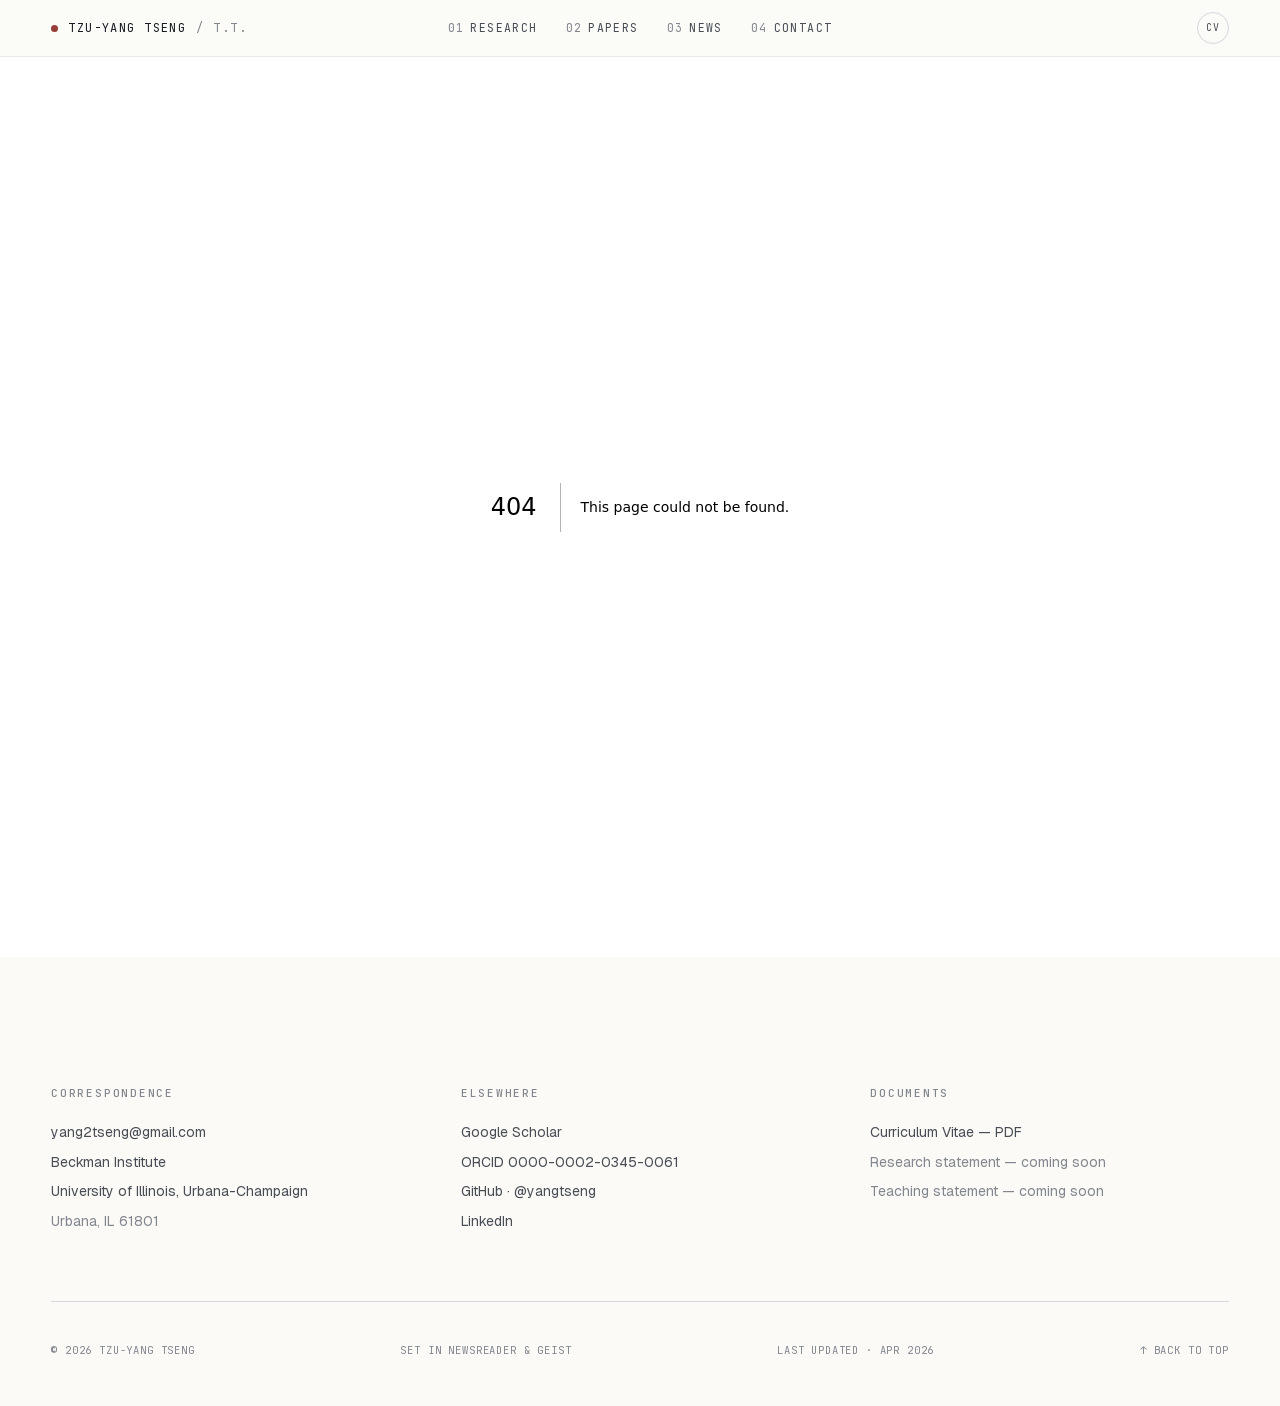
==== 404/index.html @ 9c01989f "Replace Hugo site with Next.js editorial redesign" ====
<!DOCTYPE html><!--KRcbVqS8TfyJYp9CHMEeK--><html lang="en" class="__variable_23383f __variable_2fd26b __variable_6d24ac"><head><meta charSet="utf-8"/><meta name="viewport" content="width=device-width, initial-scale=1"/><link rel="preload" href="/_next/static/media/4b9bb515ce6d026f-s.p.woff2" as="font" crossorigin="" type="font/woff2"/><link rel="preload" href="/_next/static/media/4cf2300e9c8272f7-s.p.woff2" as="font" crossorigin="" type="font/woff2"/><link rel="preload" href="/_next/static/media/558ca1a6aa3cb55e-s.p.woff2" as="font" crossorigin="" type="font/woff2"/><link rel="preload" href="/_next/static/media/5611c55482296524-s.p.woff2" as="font" crossorigin="" type="font/woff2"/><link rel="preload" href="/_next/static/media/665e920483964785-s.p.woff2" as="font" crossorigin="" type="font/woff2"/><link rel="preload" href="/_next/static/media/ba015fad6dcf6784-s.p.woff2" as="font" crossorigin="" type="font/woff2"/><link rel="preload" href="/_next/static/media/e92f802bb57ccffe-s.p.woff2" as="font" crossorigin="" type="font/woff2"/><link rel="stylesheet" href="/_next/static/css/80874773b48cdd55.css" data-precedence="next"/><link rel="preload" as="script" fetchPriority="low" href="/_next/static/chunks/webpack-1b377f46e72c49b6.js"/><script src="/_next/static/chunks/4bd1b696-c023c6e3521b1417.js" async=""></script><script src="/_next/static/chunks/255-dda36e826969d334.js" async=""></script><script src="/_next/static/chunks/main-app-e1e6aab9faa670de.js" async=""></script><script src="/_next/static/chunks/619-ba102abea3e3d0e4.js" async=""></script><script src="/_next/static/chunks/app/layout-b8fff95ae34bfa25.js" async=""></script><script src="/_next/static/chunks/747-1c75d0408c8b1890.js" async=""></script><script src="/_next/static/chunks/app/page-6e94c99dddf54dfb.js" async=""></script><title>404: This page could not be found.</title><meta name="robots" content="noindex"/><meta name="next-size-adjust" content=""/><title>Tzu-Yang Tseng — PhD, Bioengineering · UIUC</title><meta name="description" content="PhD student in Bioengineering at UIUC, co-advised by Fan Lam and Jonathan V. Sweedler. Computational methods that read disease across molecular layers — scRNA-seq, scATAC-seq, and mass-spectrometry imaging."/><script src="/_next/static/chunks/polyfills-42372ed130431b0a.js" noModule=""></script></head><body><div hidden=""><!--$--><!--/$--></div><script>((a,b,c,d,e,f,g,h)=>{let i=document.documentElement,j=["light","dark"];function k(b){var c;(Array.isArray(a)?a:[a]).forEach(a=>{let c="class"===a,d=c&&f?e.map(a=>f[a]||a):e;c?(i.classList.remove(...d),i.classList.add(f&&f[b]?f[b]:b)):i.setAttribute(a,b)}),c=b,h&&j.includes(c)&&(i.style.colorScheme=c)}if(d)k(d);else try{let a=localStorage.getItem(b)||c,d=g&&"system"===a?window.matchMedia("(prefers-color-scheme: dark)").matches?"dark":"light":a;k(d)}catch(a){}})("data-theme","theme","light",null,["light","dark"],null,true,true)</script><a href="#main" class="sr-only focus:not-sr-only focus:fixed focus:left-4 focus:top-4 focus:z-[300] focus:rounded focus:bg-[var(--accent)] focus:px-4 focus:py-2 focus:text-[var(--bg)]">Skip to content</a><header class="topbar"><div class="frame topbar-inner"><a class="brand" href="#top"><span class="brand-dot" aria-hidden="true"></span><span>Tzu-Yang Tseng</span><span style="color:var(--ink-3)">/ T.T.</span></a><nav class="nav" aria-label="Primary"><a href="#research"><span class="num">01</span>Research</a><a href="#papers"><span class="num">02</span>Papers</a><a href="#news"><span class="num">03</span>News</a><a href="#contact"><span class="num">04</span>Contact</a></nav><div class="topbar-right"><a class="icon-btn" aria-label="Curriculum Vitae (PDF)" href="/cv.pdf"><span style="font-family:var(--mono);font-size:10px;letter-spacing:0.1em">CV</span></a></div></div></header><main id="main"><div style="font-family:system-ui,&quot;Segoe UI&quot;,Roboto,Helvetica,Arial,sans-serif,&quot;Apple Color Emoji&quot;,&quot;Segoe UI Emoji&quot;;height:100vh;text-align:center;display:flex;flex-direction:column;align-items:center;justify-content:center"><div><style>body{color:#000;background:#fff;margin:0}.next-error-h1{border-right:1px solid rgba(0,0,0,.3)}@media (prefers-color-scheme:dark){body{color:#fff;background:#000}.next-error-h1{border-right:1px solid rgba(255,255,255,.3)}}</style><h1 class="next-error-h1" style="display:inline-block;margin:0 20px 0 0;padding:0 23px 0 0;font-size:24px;font-weight:500;vertical-align:top;line-height:49px">404</h1><div style="display:inline-block"><h2 style="font-size:14px;font-weight:400;line-height:49px;margin:0">This page could not be found.</h2></div></div></div><!--$--><!--/$--></main><footer id="contact" class="footer"><div class="frame"><div class="foot-grid"><div class="foot-col"><h4>Correspondence</h4><a href="mailto:yang2tseng@gmail.com">yang2tseng@gmail.com</a><a href="https://beckman.illinois.edu/">Beckman Institute</a><a href="https://illinois.edu/">University of Illinois, Urbana-Champaign</a><span style="display:block;font-family:var(--sans);font-size:14px;color:var(--ink-3);padding:4px 0">Urbana, IL 61801</span></div><div class="foot-col"><h4>Elsewhere</h4><a href="https://scholar.google.com/citations?user=Tzu-Yang+Tseng">Google Scholar</a><a href="https://orcid.org/0000-0002-0345-0061">ORCID 0000-0002-0345-0061</a><a href="https://github.com/yangtseng">GitHub · @yangtseng</a><a href="https://www.linkedin.com/in/">LinkedIn</a></div><div class="foot-col"><h4>Documents</h4><a href="/cv.pdf">Curriculum Vitae — PDF</a><span style="display:block;font-family:var(--sans);font-size:14px;color:var(--ink-3);padding:4px 0">Research statement — coming soon</span><span style="display:block;font-family:var(--sans);font-size:14px;color:var(--ink-3);padding:4px 0">Teaching statement — coming soon</span></div></div><div class="foot-meta"><span>© <!-- -->2026<!-- --> <!-- -->Tzu-Yang Tseng</span><span>Set in Newsreader &amp; Geist</span><span>Last updated · Apr 2026</span><a href="#top">↑ Back to top</a></div></div></footer><script src="/_next/static/chunks/webpack-1b377f46e72c49b6.js" id="_R_" async=""></script><script>(self.__next_f=self.__next_f||[]).push([0])</script><script>self.__next_f.push([1,"1:\"$Sreact.fragment\"\n2:I[4587,[\"619\",\"static/chunks/619-ba102abea3e3d0e4.js\",\"177\",\"static/chunks/app/layout-b8fff95ae34bfa25.js\"],\"Providers\"]\n3:I[2619,[\"619\",\"static/chunks/619-ba102abea3e3d0e4.js\",\"747\",\"static/chunks/747-1c75d0408c8b1890.js\",\"974\",\"static/chunks/app/page-6e94c99dddf54dfb.js\"],\"\"]\n4:I[9766,[],\"\"]\n5:I[8924,[],\"\"]\n6:I[8991,[\"619\",\"static/chunks/619-ba102abea3e3d0e4.js\",\"177\",\"static/chunks/app/layout-b8fff95ae34bfa25.js\"],\"ConsoleEgg\"]\na:I[7150,[],\"\"]\n:HL[\"/_next/static/media/4b9bb515ce6d026f-s.p.woff2\",\"font\",{\"crossOrigin\":\"\",\"type\":\"font/woff2\"}]\n:HL[\"/_next/static/media/4cf2300e9c8272f7-s.p.woff2\",\"font\",{\"crossOrigin\":\"\",\"type\":\"font/woff2\"}]\n:HL[\"/_next/static/media/558ca1a6aa3cb55e-s.p.woff2\",\"font\",{\"crossOrigin\":\"\",\"type\":\"font/woff2\"}]\n:HL[\"/_next/static/media/5611c55482296524-s.p.woff2\",\"font\",{\"crossOrigin\":\"\",\"type\":\"font/woff2\"}]\n:HL[\"/_next/static/media/665e920483964785-s.p.woff2\",\"font\",{\"crossOrigin\":\"\",\"type\":\"font/woff2\"}]\n:HL[\"/_next/static/media/ba015fad6dcf6784-s.p.woff2\",\"font\",{\"crossOrigin\":\"\",\"type\":\"font/woff2\"}]\n:HL[\"/_next/static/media/e92f802bb57ccffe-s.p.woff2\",\"font\",{\"crossOrigin\":\"\",\"type\":\"font/woff2\"}]\n:HL[\"/_next/static/css/80874773b48cdd55.css\",\"style\"]\n"])</script><script>self.__next_f.push([1,"0:{\"P\":null,\"b\":\"KRcbVqS8TfyJYp9CHMEeK\",\"p\":\"\",\"c\":[\"\",\"_not-found\",\"\"],\"i\":false,\"f\":[[[\"\",{\"children\":[\"/_not-found\",{\"children\":[\"__PAGE__\",{}]}]},\"$undefined\",\"$undefined\",true],[\"\",[\"$\",\"$1\",\"c\",{\"children\":[[[\"$\",\"link\",\"0\",{\"rel\":\"stylesheet\",\"href\":\"/_next/static/css/80874773b48cdd55.css\",\"precedence\":\"next\",\"crossOrigin\":\"$undefined\",\"nonce\":\"$undefined\"}]],[\"$\",\"html\",null,{\"lang\":\"en\",\"suppressHydrationWarning\":true,\"className\":\"__variable_23383f __variable_2fd26b __variable_6d24ac\",\"children\":[\"$\",\"body\",null,{\"children\":[\"$\",\"$L2\",null,{\"children\":[[\"$\",\"a\",null,{\"href\":\"#main\",\"className\":\"sr-only focus:not-sr-only focus:fixed focus:left-4 focus:top-4 focus:z-[300] focus:rounded focus:bg-[var(--accent)] focus:px-4 focus:py-2 focus:text-[var(--bg)]\",\"children\":\"Skip to content\"}],[\"$\",\"header\",null,{\"className\":\"topbar\",\"children\":[\"$\",\"div\",null,{\"className\":\"frame topbar-inner\",\"children\":[[\"$\",\"$L3\",null,{\"href\":\"#top\",\"className\":\"brand\",\"children\":[[\"$\",\"span\",null,{\"className\":\"brand-dot\",\"aria-hidden\":true}],[\"$\",\"span\",null,{\"children\":\"Tzu-Yang Tseng\"}],[\"$\",\"span\",null,{\"style\":{\"color\":\"var(--ink-3)\"},\"children\":\"/ T.T.\"}]]}],[\"$\",\"nav\",null,{\"className\":\"nav\",\"aria-label\":\"Primary\",\"children\":[[\"$\",\"$L3\",\"#research\",{\"href\":\"#research\",\"children\":[[\"$\",\"span\",null,{\"className\":\"num\",\"children\":\"01\"}],\"Research\"]}],[\"$\",\"$L3\",\"#papers\",{\"href\":\"#papers\",\"children\":[[\"$\",\"span\",null,{\"className\":\"num\",\"children\":\"02\"}],\"Papers\"]}],[\"$\",\"$L3\",\"#news\",{\"href\":\"#news\",\"children\":[[\"$\",\"span\",null,{\"className\":\"num\",\"children\":\"03\"}],\"News\"]}],[\"$\",\"$L3\",\"#contact\",{\"href\":\"#contact\",\"children\":[[\"$\",\"span\",null,{\"className\":\"num\",\"children\":\"04\"}],\"Contact\"]}]]}],[\"$\",\"div\",null,{\"className\":\"topbar-right\",\"children\":[\"$\",\"$L3\",null,{\"className\":\"icon-btn\",\"href\":\"/cv.pdf\",\"aria-label\":\"Curriculum Vitae (PDF)\",\"children\":[\"$\",\"span\",null,{\"style\":{\"fontFamily\":\"var(--mono)\",\"fontSize\":10,\"letterSpacing\":\"0.1em\"},\"children\":\"CV\"}]}]}]]}]}],[\"$\",\"main\",null,{\"id\":\"main\",\"children\":[\"$\",\"$L4\",null,{\"parallelRouterKey\":\"children\",\"error\":\"$undefined\",\"errorStyles\":\"$undefined\",\"errorScripts\":\"$undefined\",\"template\":[\"$\",\"$L5\",null,{}],\"templateStyles\":\"$undefined\",\"templateScripts\":\"$undefined\",\"notFound\":\"$undefined\",\"forbidden\":\"$undefined\",\"unauthorized\":\"$undefined\"}]}],[\"$\",\"footer\",null,{\"id\":\"contact\",\"className\":\"footer\",\"children\":[\"$\",\"div\",null,{\"className\":\"frame\",\"children\":[[\"$\",\"div\",null,{\"className\":\"foot-grid\",\"children\":[[\"$\",\"div\",null,{\"className\":\"foot-col\",\"children\":[[\"$\",\"h4\",null,{\"children\":\"Correspondence\"}],[\"$\",\"a\",null,{\"href\":\"mailto:yang2tseng@gmail.com\",\"children\":\"yang2tseng@gmail.com\"}],[\"$\",\"a\",null,{\"href\":\"https://beckman.illinois.edu/\",\"children\":\"Beckman Institute\"}],[\"$\",\"a\",null,{\"href\":\"https://illinois.edu/\",\"children\":\"University of Illinois, Urbana-Champaign\"}],[\"$\",\"span\",null,{\"style\":{\"display\":\"block\",\"fontFamily\":\"var(--sans)\",\"fontSize\":14,\"color\":\"var(--ink-3)\",\"padding\":\"4px 0\"},\"children\":\"Urbana, IL 61801\"}]]}],[\"$\",\"div\",null,{\"className\":\"foot-col\",\"children\":[[\"$\",\"h4\",null,{\"children\":\"Elsewhere\"}],[\"$\",\"a\",null,{\"href\":\"https://scholar.google.com/citations?user=Tzu-Yang+Tseng\",\"children\":\"Google Scholar\"}],[\"$\",\"a\",null,{\"href\":\"https://orcid.org/0000-0002-0345-0061\",\"children\":\"ORCID 0000-0002-0345-0061\"}],[\"$\",\"a\",null,{\"href\":\"https://github.com/yangtseng\",\"children\":\"GitHub · @yangtseng\"}],[\"$\",\"a\",null,{\"href\":\"https://www.linkedin.com/in/\",\"children\":\"LinkedIn\"}]]}],[\"$\",\"div\",null,{\"className\":\"foot-col\",\"children\":[[\"$\",\"h4\",null,{\"children\":\"Documents\"}],[\"$\",\"a\",null,{\"href\":\"/cv.pdf\",\"children\":\"Curriculum Vitae — PDF\"}],[\"$\",\"span\",null,{\"style\":{\"display\":\"block\",\"fontFamily\":\"var(--sans)\",\"fontSize\":14,\"color\":\"var(--ink-3)\",\"padding\":\"4px 0\"},\"children\":\"Research statement — coming soon\"}],[\"$\",\"span\",null,{\"style\":{\"display\":\"block\",\"fontFamily\":\"var(--sans)\",\"fontSize\":14,\"color\":\"var(--ink-3)\",\"padding\":\"4px 0\"},\"children\":\"Teaching statement — coming soon\"}]]}]]}],[\"$\",\"div\",null,{\"className\":\"foot-meta\",\"children\":[[\"$\",\"span\",null,{\"children\":[\"© \",2026,\" \",\"Tzu-Yang Tseng\"]}],[\"$\",\"span\",null,{\"children\":\"Set in Newsreader \u0026 Geist\"}],[\"$\",\"span\",null,{\"children\":\"Last updated · Apr 2026\"}],[\"$\",\"$L3\",null,{\"href\":\"#top\",\"children\":\"↑ Back to top\"}]]}]]}]}],[\"$\",\"$L6\",null,{}]]}]}]}]]}],{\"children\":[\"/_not-found\",[\"$\",\"$1\",\"c\",{\"children\":[null,[\"$\",\"$L4\",null,{\"parallelRouterKey\":\"children\",\"error\":\"$undefined\",\"errorStyles\":\"$undefined\",\"errorScripts\":\"$undefined\",\"template\":[\"$\",\"$L5\",null,{}],\"templateStyles\":\"$undefined\",\"templateScripts\":\"$undefined\",\"notFound\":\"$undefined\",\"forbidden\":\"$undefined\",\"unauthorized\":\"$undefined\"}]]}],{\"children\":[\"__PAGE__\",[\"$\",\"$1\",\"c\",{\"children\":[[[\"$\",\"title\",null,{\"children\":\"404: This page could not be found.\"}],[\"$\",\"div\",null,{\"style\":{\"fontFamily\":\"system-ui,\\\"Segoe UI\\\",Roboto,Helvetica,Arial,sans-serif,\\\"Apple Color Emoji\\\",\\\"Segoe UI Emoji\\\"\",\"height\":\"100vh\",\"textAlign\":\"center\",\"display\":\"flex\",\"flexDirection\":\"column\",\"alignItems\":\"center\",\"justifyContent\":\"center\"},\"children\":\"$L7\"}]],null,\"$L8\"]}],{},null,false]},null,false]},null,false],\"$L9\",false]],\"m\":\"$undefined\",\"G\":[\"$a\",[]],\"s\":false,\"S\":true}\n"])</script><script>self.__next_f.push([1,"b:I[4431,[],\"OutletBoundary\"]\nd:I[5278,[],\"AsyncMetadataOutlet\"]\nf:I[4431,[],\"ViewportBoundary\"]\n11:I[4431,[],\"MetadataBoundary\"]\n12:\"$Sreact.suspense\"\n"])</script><script>self.__next_f.push([1,"7:[\"$\",\"div\",null,{\"children\":[[\"$\",\"style\",null,{\"dangerouslySetInnerHTML\":{\"__html\":\"body{color:#000;background:#fff;margin:0}.next-error-h1{border-right:1px solid rgba(0,0,0,.3)}@media (prefers-color-scheme:dark){body{color:#fff;background:#000}.next-error-h1{border-right:1px solid rgba(255,255,255,.3)}}\"}}],[\"$\",\"h1\",null,{\"className\":\"next-error-h1\",\"style\":{\"display\":\"inline-block\",\"margin\":\"0 20px 0 0\",\"padding\":\"0 23px 0 0\",\"fontSize\":24,\"fontWeight\":500,\"verticalAlign\":\"top\",\"lineHeight\":\"49px\"},\"children\":404}],[\"$\",\"div\",null,{\"style\":{\"display\":\"inline-block\"},\"children\":[\"$\",\"h2\",null,{\"style\":{\"fontSize\":14,\"fontWeight\":400,\"lineHeight\":\"49px\",\"margin\":0},\"children\":\"This page could not be found.\"}]}]]}]\n"])</script><script>self.__next_f.push([1,"8:[\"$\",\"$Lb\",null,{\"children\":[\"$Lc\",[\"$\",\"$Ld\",null,{\"promise\":\"$@e\"}]]}]\n9:[\"$\",\"$1\",\"h\",{\"children\":[[\"$\",\"meta\",null,{\"name\":\"robots\",\"content\":\"noindex\"}],[[\"$\",\"$Lf\",null,{\"children\":\"$L10\"}],[\"$\",\"meta\",null,{\"name\":\"next-size-adjust\",\"content\":\"\"}]],[\"$\",\"$L11\",null,{\"children\":[\"$\",\"div\",null,{\"hidden\":true,\"children\":[\"$\",\"$12\",null,{\"fallback\":null,\"children\":\"$L13\"}]}]}]]}]\n"])</script><script>self.__next_f.push([1,"10:[[\"$\",\"meta\",\"0\",{\"charSet\":\"utf-8\"}],[\"$\",\"meta\",\"1\",{\"name\":\"viewport\",\"content\":\"width=device-width, initial-scale=1\"}]]\nc:null\n"])</script><script>self.__next_f.push([1,"e:{\"metadata\":[[\"$\",\"title\",\"0\",{\"children\":\"Tzu-Yang Tseng — PhD, Bioengineering · UIUC\"}],[\"$\",\"meta\",\"1\",{\"name\":\"description\",\"content\":\"PhD student in Bioengineering at UIUC, co-advised by Fan Lam and Jonathan V. Sweedler. Computational methods that read disease across molecular layers — scRNA-seq, scATAC-seq, and mass-spectrometry imaging.\"}]],\"error\":null,\"digest\":\"$undefined\"}\n"])</script><script>self.__next_f.push([1,"13:\"$e:metadata\"\n"])</script></body></html>
---- _next/static/css/80874773b48cdd55.css ----
@font-face{font-family:Newsreader;font-style:italic;font-weight:300;font-display:swap;src:url(/_next/static/media/eb251072d3b5478c-s.woff2) format("woff2");unicode-range:u+0102-0103,u+0110-0111,u+0128-0129,u+0168-0169,u+01a0-01a1,u+01af-01b0,u+0300-0301,u+0303-0304,u+0308-0309,u+0323,u+0329,u+1ea0-1ef9,u+20ab}@font-face{font-family:Newsreader;font-style:italic;font-weight:300;font-display:swap;src:url(/_next/static/media/e92f802bb57ccffe-s.p.woff2) format("woff2");unicode-range:u+0100-02ba,u+02bd-02c5,u+02c7-02cc,u+02ce-02d7,u+02dd-02ff,u+0304,u+0308,u+0329,u+1d00-1dbf,u+1e00-1e9f,u+1ef2-1eff,u+2020,u+20a0-20ab,u+20ad-20c0,u+2113,u+2c60-2c7f,u+a720-a7ff}@font-face{font-family:Newsreader;font-style:italic;font-weight:300;font-display:swap;src:url(/_next/static/media/4b9bb515ce6d026f-s.p.woff2) format("woff2");unicode-range:u+00??,u+0131,u+0152-0153,u+02bb-02bc,u+02c6,u+02da,u+02dc,u+0304,u+0308,u+0329,u+2000-206f,u+20ac,u+2122,u+2191,u+2193,u+2212,u+2215,u+feff,u+fffd}@font-face{font-family:Newsreader;font-style:italic;font-weight:400;font-display:swap;src:url(/_next/static/media/eb251072d3b5478c-s.woff2) format("woff2");unicode-range:u+0102-0103,u+0110-0111,u+0128-0129,u+0168-0169,u+01a0-01a1,u+01af-01b0,u+0300-0301,u+0303-0304,u+0308-0309,u+0323,u+0329,u+1ea0-1ef9,u+20ab}@font-face{font-family:Newsreader;font-style:italic;font-weight:400;font-display:swap;src:url(/_next/static/media/e92f802bb57ccffe-s.p.woff2) format("woff2");unicode-range:u+0100-02ba,u+02bd-02c5,u+02c7-02cc,u+02ce-02d7,u+02dd-02ff,u+0304,u+0308,u+0329,u+1d00-1dbf,u+1e00-1e9f,u+1ef2-1eff,u+2020,u+20a0-20ab,u+20ad-20c0,u+2113,u+2c60-2c7f,u+a720-a7ff}@font-face{font-family:Newsreader;font-style:italic;font-weight:400;font-display:swap;src:url(/_next/static/media/4b9bb515ce6d026f-s.p.woff2) format("woff2");unicode-range:u+00??,u+0131,u+0152-0153,u+02bb-02bc,u+02c6,u+02da,u+02dc,u+0304,u+0308,u+0329,u+2000-206f,u+20ac,u+2122,u+2191,u+2193,u+2212,u+2215,u+feff,u+fffd}@font-face{font-family:Newsreader;font-style:italic;font-weight:500;font-display:swap;src:url(/_next/static/media/eb251072d3b5478c-s.woff2) format("woff2");unicode-range:u+0102-0103,u+0110-0111,u+0128-0129,u+0168-0169,u+01a0-01a1,u+01af-01b0,u+0300-0301,u+0303-0304,u+0308-0309,u+0323,u+0329,u+1ea0-1ef9,u+20ab}@font-face{font-family:Newsreader;font-style:italic;font-weight:500;font-display:swap;src:url(/_next/static/media/e92f802bb57ccffe-s.p.woff2) format("woff2");unicode-range:u+0100-02ba,u+02bd-02c5,u+02c7-02cc,u+02ce-02d7,u+02dd-02ff,u+0304,u+0308,u+0329,u+1d00-1dbf,u+1e00-1e9f,u+1ef2-1eff,u+2020,u+20a0-20ab,u+20ad-20c0,u+2113,u+2c60-2c7f,u+a720-a7ff}@font-face{font-family:Newsreader;font-style:italic;font-weight:500;font-display:swap;src:url(/_next/static/media/4b9bb515ce6d026f-s.p.woff2) format("woff2");unicode-range:u+00??,u+0131,u+0152-0153,u+02bb-02bc,u+02c6,u+02da,u+02dc,u+0304,u+0308,u+0329,u+2000-206f,u+20ac,u+2122,u+2191,u+2193,u+2212,u+2215,u+feff,u+fffd}@font-face{font-family:Newsreader;font-style:italic;font-weight:600;font-display:swap;src:url(/_next/static/media/eb251072d3b5478c-s.woff2) format("woff2");unicode-range:u+0102-0103,u+0110-0111,u+0128-0129,u+0168-0169,u+01a0-01a1,u+01af-01b0,u+0300-0301,u+0303-0304,u+0308-0309,u+0323,u+0329,u+1ea0-1ef9,u+20ab}@font-face{font-family:Newsreader;font-style:italic;font-weight:600;font-display:swap;src:url(/_next/static/media/e92f802bb57ccffe-s.p.woff2) format("woff2");unicode-range:u+0100-02ba,u+02bd-02c5,u+02c7-02cc,u+02ce-02d7,u+02dd-02ff,u+0304,u+0308,u+0329,u+1d00-1dbf,u+1e00-1e9f,u+1ef2-1eff,u+2020,u+20a0-20ab,u+20ad-20c0,u+2113,u+2c60-2c7f,u+a720-a7ff}@font-face{font-family:Newsreader;font-style:italic;font-weight:600;font-display:swap;src:url(/_next/static/media/4b9bb515ce6d026f-s.p.woff2) format("woff2");unicode-range:u+00??,u+0131,u+0152-0153,u+02bb-02bc,u+02c6,u+02da,u+02dc,u+0304,u+0308,u+0329,u+2000-206f,u+20ac,u+2122,u+2191,u+2193,u+2212,u+2215,u+feff,u+fffd}@font-face{font-family:Newsreader;font-style:normal;font-weight:300;font-display:swap;src:url(/_next/static/media/7088c2b12ccac062-s.woff2) format("woff2");unicode-range:u+0102-0103,u+0110-0111,u+0128-0129,u+0168-0169,u+01a0-01a1,u+01af-01b0,u+0300-0301,u+0303-0304,u+0308-0309,u+0323,u+0329,u+1ea0-1ef9,u+20ab}@font-face{font-family:Newsreader;font-style:normal;font-weight:300;font-display:swap;src:url(/_next/static/media/665e920483964785-s.p.woff2) format("woff2");unicode-range:u+0100-02ba,u+02bd-02c5,u+02c7-02cc,u+02ce-02d7,u+02dd-02ff,u+0304,u+0308,u+0329,u+1d00-1dbf,u+1e00-1e9f,u+1ef2-1eff,u+2020,u+20a0-20ab,u+20ad-20c0,u+2113,u+2c60-2c7f,u+a720-a7ff}@font-face{font-family:Newsreader;font-style:normal;font-weight:300;font-display:swap;src:url(/_next/static/media/5611c55482296524-s.p.woff2) format("woff2");unicode-range:u+00??,u+0131,u+0152-0153,u+02bb-02bc,u+02c6,u+02da,u+02dc,u+0304,u+0308,u+0329,u+2000-206f,u+20ac,u+2122,u+2191,u+2193,u+2212,u+2215,u+feff,u+fffd}@font-face{font-family:Newsreader;font-style:normal;font-weight:400;font-display:swap;src:url(/_next/static/media/7088c2b12ccac062-s.woff2) format("woff2");unicode-range:u+0102-0103,u+0110-0111,u+0128-0129,u+0168-0169,u+01a0-01a1,u+01af-01b0,u+0300-0301,u+0303-0304,u+0308-0309,u+0323,u+0329,u+1ea0-1ef9,u+20ab}@font-face{font-family:Newsreader;font-style:normal;font-weight:400;font-display:swap;src:url(/_next/static/media/665e920483964785-s.p.woff2) format("woff2");unicode-range:u+0100-02ba,u+02bd-02c5,u+02c7-02cc,u+02ce-02d7,u+02dd-02ff,u+0304,u+0308,u+0329,u+1d00-1dbf,u+1e00-1e9f,u+1ef2-1eff,u+2020,u+20a0-20ab,u+20ad-20c0,u+2113,u+2c60-2c7f,u+a720-a7ff}@font-face{font-family:Newsreader;font-style:normal;font-weight:400;font-display:swap;src:url(/_next/static/media/5611c55482296524-s.p.woff2) format("woff2");unicode-range:u+00??,u+0131,u+0152-0153,u+02bb-02bc,u+02c6,u+02da,u+02dc,u+0304,u+0308,u+0329,u+2000-206f,u+20ac,u+2122,u+2191,u+2193,u+2212,u+2215,u+feff,u+fffd}@font-face{font-family:Newsreader;font-style:normal;font-weight:500;font-display:swap;src:url(/_next/static/media/7088c2b12ccac062-s.woff2) format("woff2");unicode-range:u+0102-0103,u+0110-0111,u+0128-0129,u+0168-0169,u+01a0-01a1,u+01af-01b0,u+0300-0301,u+0303-0304,u+0308-0309,u+0323,u+0329,u+1ea0-1ef9,u+20ab}@font-face{font-family:Newsreader;font-style:normal;font-weight:500;font-display:swap;src:url(/_next/static/media/665e920483964785-s.p.woff2) format("woff2");unicode-range:u+0100-02ba,u+02bd-02c5,u+02c7-02cc,u+02ce-02d7,u+02dd-02ff,u+0304,u+0308,u+0329,u+1d00-1dbf,u+1e00-1e9f,u+1ef2-1eff,u+2020,u+20a0-20ab,u+20ad-20c0,u+2113,u+2c60-2c7f,u+a720-a7ff}@font-face{font-family:Newsreader;font-style:normal;font-weight:500;font-display:swap;src:url(/_next/static/media/5611c55482296524-s.p.woff2) format("woff2");unicode-range:u+00??,u+0131,u+0152-0153,u+02bb-02bc,u+02c6,u+02da,u+02dc,u+0304,u+0308,u+0329,u+2000-206f,u+20ac,u+2122,u+2191,u+2193,u+2212,u+2215,u+feff,u+fffd}@font-face{font-family:Newsreader;font-style:normal;font-weight:600;font-display:swap;src:url(/_next/static/media/7088c2b12ccac062-s.woff2) format("woff2");unicode-range:u+0102-0103,u+0110-0111,u+0128-0129,u+0168-0169,u+01a0-01a1,u+01af-01b0,u+0300-0301,u+0303-0304,u+0308-0309,u+0323,u+0329,u+1ea0-1ef9,u+20ab}@font-face{font-family:Newsreader;font-style:normal;font-weight:600;font-display:swap;src:url(/_next/static/media/665e920483964785-s.p.woff2) format("woff2");unicode-range:u+0100-02ba,u+02bd-02c5,u+02c7-02cc,u+02ce-02d7,u+02dd-02ff,u+0304,u+0308,u+0329,u+1d00-1dbf,u+1e00-1e9f,u+1ef2-1eff,u+2020,u+20a0-20ab,u+20ad-20c0,u+2113,u+2c60-2c7f,u+a720-a7ff}@font-face{font-family:Newsreader;font-style:normal;font-weight:600;font-display:swap;src:url(/_next/static/media/5611c55482296524-s.p.woff2) format("woff2");unicode-range:u+00??,u+0131,u+0152-0153,u+02bb-02bc,u+02c6,u+02da,u+02dc,u+0304,u+0308,u+0329,u+2000-206f,u+20ac,u+2122,u+2191,u+2193,u+2212,u+2215,u+feff,u+fffd}@font-face{font-family:Newsreader Fallback;src:local("Times New Roman");ascent-override:69.68%;descent-override:25.12%;line-gap-override:0.00%;size-adjust:105.48%}.__className_23383f{font-family:Newsreader,Newsreader Fallback}.__variable_23383f{--font-newsreader:"Newsreader","Newsreader Fallback"}@font-face{font-family:Geist;font-style:normal;font-weight:300;font-display:swap;src:url(/_next/static/media/8d697b304b401681-s.woff2) format("woff2");unicode-range:u+0301,u+0400-045f,u+0490-0491,u+04b0-04b1,u+2116}@font-face{font-family:Geist;font-style:normal;font-weight:300;font-display:swap;src:url(/_next/static/media/ba015fad6dcf6784-s.p.woff2) format("woff2");unicode-range:u+0100-02ba,u+02bd-02c5,u+02c7-02cc,u+02ce-02d7,u+02dd-02ff,u+0304,u+0308,u+0329,u+1d00-1dbf,u+1e00-1e9f,u+1ef2-1eff,u+2020,u+20a0-20ab,u+20ad-20c0,u+2113,u+2c60-2c7f,u+a720-a7ff}@font-face{font-family:Geist;font-style:normal;font-weight:300;font-display:swap;src:url(/_next/static/media/4cf2300e9c8272f7-s.p.woff2) format("woff2");unicode-range:u+00??,u+0131,u+0152-0153,u+02bb-02bc,u+02c6,u+02da,u+02dc,u+0304,u+0308,u+0329,u+2000-206f,u+20ac,u+2122,u+2191,u+2193,u+2212,u+2215,u+feff,u+fffd}@font-face{font-family:Geist;font-style:normal;font-weight:400;font-display:swap;src:url(/_next/static/media/8d697b304b401681-s.woff2) format("woff2");unicode-range:u+0301,u+0400-045f,u+0490-0491,u+04b0-04b1,u+2116}@font-face{font-family:Geist;font-style:normal;font-weight:400;font-display:swap;src:url(/_next/static/media/ba015fad6dcf6784-s.p.woff2) format("woff2");unicode-range:u+0100-02ba,u+02bd-02c5,u+02c7-02cc,u+02ce-02d7,u+02dd-02ff,u+0304,u+0308,u+0329,u+1d00-1dbf,u+1e00-1e9f,u+1ef2-1eff,u+2020,u+20a0-20ab,u+20ad-20c0,u+2113,u+2c60-2c7f,u+a720-a7ff}@font-face{font-family:Geist;font-style:normal;font-weight:400;font-display:swap;src:url(/_next/static/media/4cf2300e9c8272f7-s.p.woff2) format("woff2");unicode-range:u+00??,u+0131,u+0152-0153,u+02bb-02bc,u+02c6,u+02da,u+02dc,u+0304,u+0308,u+0329,u+2000-206f,u+20ac,u+2122,u+2191,u+2193,u+2212,u+2215,u+feff,u+fffd}@font-face{font-family:Geist;font-style:normal;font-weight:500;font-display:swap;src:url(/_next/static/media/8d697b304b401681-s.woff2) format("woff2");unicode-range:u+0301,u+0400-045f,u+0490-0491,u+04b0-04b1,u+2116}@font-face{font-family:Geist;font-style:normal;font-weight:500;font-display:swap;src:url(/_next/static/media/ba015fad6dcf6784-s.p.woff2) format("woff2");unicode-range:u+0100-02ba,u+02bd-02c5,u+02c7-02cc,u+02ce-02d7,u+02dd-02ff,u+0304,u+0308,u+0329,u+1d00-1dbf,u+1e00-1e9f,u+1ef2-1eff,u+2020,u+20a0-20ab,u+20ad-20c0,u+2113,u+2c60-2c7f,u+a720-a7ff}@font-face{font-family:Geist;font-style:normal;font-weight:500;font-display:swap;src:url(/_next/static/media/4cf2300e9c8272f7-s.p.woff2) format("woff2");unicode-range:u+00??,u+0131,u+0152-0153,u+02bb-02bc,u+02c6,u+02da,u+02dc,u+0304,u+0308,u+0329,u+2000-206f,u+20ac,u+2122,u+2191,u+2193,u+2212,u+2215,u+feff,u+fffd}@font-face{font-family:Geist;font-style:normal;font-weight:600;font-display:swap;src:url(/_next/static/media/8d697b304b401681-s.woff2) format("woff2");unicode-range:u+0301,u+0400-045f,u+0490-0491,u+04b0-04b1,u+2116}@font-face{font-family:Geist;font-style:normal;font-weight:600;font-display:swap;src:url(/_next/static/media/ba015fad6dcf6784-s.p.woff2) format("woff2");unicode-range:u+0100-02ba,u+02bd-02c5,u+02c7-02cc,u+02ce-02d7,u+02dd-02ff,u+0304,u+0308,u+0329,u+1d00-1dbf,u+1e00-1e9f,u+1ef2-1eff,u+2020,u+20a0-20ab,u+20ad-20c0,u+2113,u+2c60-2c7f,u+a720-a7ff}@font-face{font-family:Geist;font-style:normal;font-weight:600;font-display:swap;src:url(/_next/static/media/4cf2300e9c8272f7-s.p.woff2) format("woff2");unicode-range:u+00??,u+0131,u+0152-0153,u+02bb-02bc,u+02c6,u+02da,u+02dc,u+0304,u+0308,u+0329,u+2000-206f,u+20ac,u+2122,u+2191,u+2193,u+2212,u+2215,u+feff,u+fffd}@font-face{font-family:Geist Fallback;src:local("Arial");ascent-override:95.94%;descent-override:28.16%;line-gap-override:0.00%;size-adjust:104.76%}.__className_2fd26b{font-family:Geist,Geist Fallback;font-style:normal}.__variable_2fd26b{--font-geist:"Geist","Geist Fallback"}@font-face{font-family:JetBrains Mono;font-style:normal;font-weight:400;font-display:swap;src:url(/_next/static/media/edc640959b0c7826-s.woff2) format("woff2");unicode-range:u+0460-052f,u+1c80-1c8a,u+20b4,u+2de0-2dff,u+a640-a69f,u+fe2e-fe2f}@font-face{font-family:JetBrains Mono;font-style:normal;font-weight:400;font-display:swap;src:url(/_next/static/media/ac0e76ddaeeb7981-s.woff2) format("woff2");unicode-range:u+0301,u+0400-045f,u+0490-0491,u+04b0-04b1,u+2116}@font-face{font-family:JetBrains Mono;font-style:normal;font-weight:400;font-display:swap;src:url(/_next/static/media/64d784ea54a4acde-s.woff2) format("woff2");unicode-range:u+0370-0377,u+037a-037f,u+0384-038a,u+038c,u+038e-03a1,u+03a3-03ff}@font-face{font-family:JetBrains Mono;font-style:normal;font-weight:400;font-display:swap;src:url(/_next/static/media/ff71da380fbe67dd-s.woff2) format("woff2");unicode-range:u+0102-0103,u+0110-0111,u+0128-0129,u+0168-0169,u+01a0-01a1,u+01af-01b0,u+0300-0301,u+0303-0304,u+0308-0309,u+0323,u+0329,u+1ea0-1ef9,u+20ab}@font-face{font-family:JetBrains Mono;font-style:normal;font-weight:400;font-display:swap;src:url(/_next/static/media/6d831b18ae5b01dc-s.woff2) format("woff2");unicode-range:u+0100-02ba,u+02bd-02c5,u+02c7-02cc,u+02ce-02d7,u+02dd-02ff,u+0304,u+0308,u+0329,u+1d00-1dbf,u+1e00-1e9f,u+1ef2-1eff,u+2020,u+20a0-20ab,u+20ad-20c0,u+2113,u+2c60-2c7f,u+a720-a7ff}@font-face{font-family:JetBrains Mono;font-style:normal;font-weight:400;font-display:swap;src:url(/_next/static/media/558ca1a6aa3cb55e-s.p.woff2) format("woff2");unicode-range:u+00??,u+0131,u+0152-0153,u+02bb-02bc,u+02c6,u+02da,u+02dc,u+0304,u+0308,u+0329,u+2000-206f,u+20ac,u+2122,u+2191,u+2193,u+2212,u+2215,u+feff,u+fffd}@font-face{font-family:JetBrains Mono;font-style:normal;font-weight:500;font-display:swap;src:url(/_next/static/media/edc640959b0c7826-s.woff2) format("woff2");unicode-range:u+0460-052f,u+1c80-1c8a,u+20b4,u+2de0-2dff,u+a640-a69f,u+fe2e-fe2f}@font-face{font-family:JetBrains Mono;font-style:normal;font-weight:500;font-display:swap;src:url(/_next/static/media/ac0e76ddaeeb7981-s.woff2) format("woff2");unicode-range:u+0301,u+0400-045f,u+0490-0491,u+04b0-04b1,u+2116}@font-face{font-family:JetBrains Mono;font-style:normal;font-weight:500;font-display:swap;src:url(/_next/static/media/64d784ea54a4acde-s.woff2) format("woff2");unicode-range:u+0370-0377,u+037a-037f,u+0384-038a,u+038c,u+038e-03a1,u+03a3-03ff}@font-face{font-family:JetBrains Mono;font-style:normal;font-weight:500;font-display:swap;src:url(/_next/static/media/ff71da380fbe67dd-s.woff2) format("woff2");unicode-range:u+0102-0103,u+0110-0111,u+0128-0129,u+0168-0169,u+01a0-01a1,u+01af-01b0,u+0300-0301,u+0303-0304,u+0308-0309,u+0323,u+0329,u+1ea0-1ef9,u+20ab}@font-face{font-family:JetBrains Mono;font-style:normal;font-weight:500;font-display:swap;src:url(/_next/static/media/6d831b18ae5b01dc-s.woff2) format("woff2");unicode-range:u+0100-02ba,u+02bd-02c5,u+02c7-02cc,u+02ce-02d7,u+02dd-02ff,u+0304,u+0308,u+0329,u+1d00-1dbf,u+1e00-1e9f,u+1ef2-1eff,u+2020,u+20a0-20ab,u+20ad-20c0,u+2113,u+2c60-2c7f,u+a720-a7ff}@font-face{font-family:JetBrains Mono;font-style:normal;font-weight:500;font-display:swap;src:url(/_next/static/media/558ca1a6aa3cb55e-s.p.woff2) format("woff2");unicode-range:u+00??,u+0131,u+0152-0153,u+02bb-02bc,u+02c6,u+02da,u+02dc,u+0304,u+0308,u+0329,u+2000-206f,u+20ac,u+2122,u+2191,u+2193,u+2212,u+2215,u+feff,u+fffd}@font-face{font-family:JetBrains Mono Fallback;src:local("Arial");ascent-override:75.79%;descent-override:22.29%;line-gap-override:0.00%;size-adjust:134.59%}.__className_6d24ac{font-family:JetBrains Mono,JetBrains Mono Fallback;font-style:normal}.__variable_6d24ac{--font-jetbrains:"JetBrains Mono","JetBrains Mono Fallback"}

/*! tailwindcss v4.2.2 | MIT License | https://tailwindcss.com */@layer properties{@supports (((-webkit-hyphens:none)) and (not (margin-trim:inline))) or ((-moz-orient:inline) and (not (color:rgb(from red r g b)))){*,::backdrop,:after,:before{--tw-translate-x:0;--tw-translate-y:0;--tw-translate-z:0;--tw-border-style:solid;--tw-leading:initial;--tw-font-weight:initial;--tw-tracking:initial;--tw-shadow:0 0 #0000;--tw-shadow-color:initial;--tw-shadow-alpha:100%;--tw-inset-shadow:0 0 #0000;--tw-inset-shadow-color:initial;--tw-inset-shadow-alpha:100%;--tw-ring-color:initial;--tw-ring-shadow:0 0 #0000;--tw-inset-ring-color:initial;--tw-inset-ring-shadow:0 0 #0000;--tw-ring-inset:initial;--tw-ring-offset-width:0px;--tw-ring-offset-color:#fff;--tw-ring-offset-shadow:0 0 #0000;--tw-blur:initial;--tw-brightness:initial;--tw-contrast:initial;--tw-grayscale:initial;--tw-hue-rotate:initial;--tw-invert:initial;--tw-opacity:initial;--tw-saturate:initial;--tw-sepia:initial;--tw-drop-shadow:initial;--tw-drop-shadow-color:initial;--tw-drop-shadow-alpha:100%;--tw-drop-shadow-size:initial;--tw-backdrop-blur:initial;--tw-backdrop-brightness:initial;--tw-backdrop-contrast:initial;--tw-backdrop-grayscale:initial;--tw-backdrop-hue-rotate:initial;--tw-backdrop-invert:initial;--tw-backdrop-opacity:initial;--tw-backdrop-saturate:initial;--tw-backdrop-sepia:initial;--tw-duration:initial;--tw-ease:initial}}}@layer theme{:host,:root{--font-sans:var(--font-geist),ui-sans-serif,system-ui,-apple-system,sans-serif;--font-serif:var(--font-newsreader),"Iowan Old Style","Palatino",Georgia,serif;--font-mono:var(--font-jetbrains),ui-monospace,Menlo,monospace;--spacing:.25rem;--font-weight-medium:500;--font-weight-semibold:600;--tracking-tight:-.025em;--radius-md:.375rem;--radius-lg:.5rem;--ease-out:cubic-bezier(0,0,.2,1);--ease-in-out:cubic-bezier(.4,0,.2,1);--blur-md:12px;--default-transition-duration:.15s;--default-transition-timing-function:cubic-bezier(.4,0,.2,1);--default-font-family:var(--font-sans);--default-mono-font-family:var(--font-mono)}}@layer base{*,::backdrop,:after,:before{box-sizing:border-box;border:0 solid;margin:0;padding:0}::file-selector-button{box-sizing:border-box;border:0 solid;margin:0;padding:0}:host,html{-webkit-text-size-adjust:100%;tab-size:4;line-height:1.5;font-family:var(--default-font-family,ui-sans-serif,system-ui,sans-serif,"Apple Color Emoji","Segoe UI Emoji","Segoe UI Symbol","Noto Color Emoji");font-feature-settings:var(--default-font-feature-settings,normal);font-variation-settings:var(--default-font-variation-settings,normal);-webkit-tap-highlight-color:transparent}hr{height:0;color:inherit;border-top-width:1px}abbr:where([title]){-webkit-text-decoration:underline dotted;text-decoration:underline dotted}h1,h2,h3,h4,h5,h6{font-size:inherit;font-weight:inherit}a{color:inherit;-webkit-text-decoration:inherit;text-decoration:inherit}b,strong{font-weight:bolder}code,kbd,pre,samp{font-family:var(--default-mono-font-family,ui-monospace,SFMono-Regular,Menlo,Monaco,Consolas,"Liberation Mono","Courier New",monospace);font-feature-settings:var(--default-mono-font-feature-settings,normal);font-variation-settings:var(--default-mono-font-variation-settings,normal);font-size:1em}small{font-size:80%}sub,sup{vertical-align:baseline;font-size:75%;line-height:0;position:relative}sub{bottom:-.25em}sup{top:-.5em}table{text-indent:0;border-color:inherit;border-collapse:collapse}:-moz-focusring{outline:auto}progress{vertical-align:baseline}summary{display:list-item}menu,ol,ul{list-style:none}audio,canvas,embed,iframe,img,object,svg,video{vertical-align:middle;display:block}img,video{max-width:100%;height:auto}button,input,optgroup,select,textarea{font:inherit;font-feature-settings:inherit;font-variation-settings:inherit;letter-spacing:inherit;color:inherit;opacity:1;background-color:#0000;border-radius:0}::file-selector-button{font:inherit;font-feature-settings:inherit;font-variation-settings:inherit;letter-spacing:inherit;color:inherit;opacity:1;background-color:#0000;border-radius:0}:where(select:is([multiple],[size])) optgroup{font-weight:bolder}:where(select:is([multiple],[size])) optgroup option{padding-inline-start:20px}::file-selector-button{margin-inline-end:4px}::placeholder{opacity:1}@supports (not ((-webkit-appearance:-apple-pay-button))) or (contain-intrinsic-size:1px){::placeholder{color:currentColor}@supports (color:color-mix(in lab,red,red)){::placeholder{color:color-mix(in oklab,currentcolor 50%,transparent)}}}textarea{resize:vertical}::-webkit-search-decoration{-webkit-appearance:none}::-webkit-date-and-time-value{min-height:1lh;text-align:inherit}::-webkit-datetime-edit{display:inline-flex}::-webkit-datetime-edit-fields-wrapper{padding:0}::-webkit-datetime-edit,::-webkit-datetime-edit-year-field{padding-block:0}::-webkit-datetime-edit-day-field,::-webkit-datetime-edit-month-field{padding-block:0}::-webkit-datetime-edit-hour-field,::-webkit-datetime-edit-minute-field{padding-block:0}::-webkit-datetime-edit-millisecond-field,::-webkit-datetime-edit-second-field{padding-block:0}::-webkit-datetime-edit-meridiem-field{padding-block:0}::-webkit-calendar-picker-indicator{line-height:1}:-moz-ui-invalid{box-shadow:none}button,input:where([type=button],[type=reset],[type=submit]){appearance:button}::file-selector-button{appearance:button}::-webkit-inner-spin-button,::-webkit-outer-spin-button{height:auto}[hidden]:where(:not([hidden=until-found])){display:none!important}}@layer components;@layer utilities{.pointer-events-none{pointer-events:none}.visible{visibility:visible}.sr-only{clip-path:inset(50%);white-space:nowrap;border-width:0;width:1px;height:1px;margin:-1px;padding:0;overflow:hidden}.absolute,.sr-only{position:absolute}.fixed{position:fixed}.relative{position:relative}.static{position:static}.sticky{position:sticky}.inset-0{inset:calc(var(--spacing) * 0)}.start{inset-inline-start:var(--spacing)}.top-0{top:calc(var(--spacing) * 0)}.top-1\/2{top:50%}.top-\[39px\]{top:39px}.right-8{right:calc(var(--spacing) * 8)}.right-\[18px\]{right:18px}.-z-10{z-index:calc(10 * -1)}.z-50{z-index:50}.z-\[90\]{z-index:90}.z-\[100\]{z-index:100}.z-\[200\]{z-index:200}.container{width:100%}@media (min-width:40rem){.container{max-width:40rem}}@media (min-width:48rem){.container{max-width:48rem}}@media (min-width:64rem){.container{max-width:64rem}}@media (min-width:80rem){.container{max-width:80rem}}@media (min-width:96rem){.container{max-width:96rem}}.mx-auto{margin-inline:auto}.my-7{margin-block:calc(var(--spacing) * 7)}.mt-4{margin-top:calc(var(--spacing) * 4)}.mt-5{margin-top:calc(var(--spacing) * 5)}.mt-6{margin-top:calc(var(--spacing) * 6)}.mt-7{margin-top:calc(var(--spacing) * 7)}.mt-9{margin-top:calc(var(--spacing) * 9)}.mt-12{margin-top:calc(var(--spacing) * 12)}.mb-1{margin-bottom:calc(var(--spacing) * 1)}.mb-2\.5{margin-bottom:calc(var(--spacing) * 2.5)}.mb-3{margin-bottom:calc(var(--spacing) * 3)}.mb-3\.5{margin-bottom:calc(var(--spacing) * 3.5)}.mb-4{margin-bottom:calc(var(--spacing) * 4)}.mb-5{margin-bottom:calc(var(--spacing) * 5)}.mb-7{margin-bottom:calc(var(--spacing) * 7)}.mb-8{margin-bottom:calc(var(--spacing) * 8)}.mb-\[18px\]{margin-bottom:18px}.block{display:block}.contents{display:contents}.flex{display:flex}.grid{display:grid}.hidden{display:none}.inline{display:inline}.inline-block{display:inline-block}.inline-flex{display:inline-flex}.h-2{height:calc(var(--spacing) * 2)}.h-4{height:calc(var(--spacing) * 4)}.h-9{height:calc(var(--spacing) * 9)}.h-\[7px\]{height:7px}.h-\[180px\]{height:180px}.min-h-\[calc\(100vh-100px\)\]{min-height:calc(100vh - 100px)}.w-2{width:calc(var(--spacing) * 2)}.w-4{width:calc(var(--spacing) * 4)}.w-9{width:calc(var(--spacing) * 9)}.w-\[7px\]{width:7px}.w-\[280px\]{width:280px}.w-full{width:100%}.max-w-\[280px\]{max-width:280px}.max-w-\[600px\]{max-width:600px}.max-w-\[720px\]{max-width:720px}.max-w-\[1080px\]{max-width:1080px}.max-w-\[1280px\]{max-width:1280px}.flex-1{flex:1}.shrink-0{flex-shrink:0}.basis-\[340px\]{flex-basis:340px}.-translate-y-1\/2{--tw-translate-y:calc(calc(1 / 2 * 100%) * -1)}.-translate-y-1\/2,.translate-y-0{translate:var(--tw-translate-x) var(--tw-translate-y)}.translate-y-0{--tw-translate-y:calc(var(--spacing) * 0)}.translate-y-10{--tw-translate-y:calc(var(--spacing) * 10);translate:var(--tw-translate-x) var(--tw-translate-y)}.scale-\[1\.4\]{scale:1.4}.cursor-help{cursor:help}.snap-start{scroll-snap-align:start}.grid-cols-1{grid-template-columns:repeat(1,minmax(0,1fr))}.flex-col{flex-direction:column}.flex-wrap{flex-wrap:wrap}.items-baseline{align-items:baseline}.items-center{align-items:center}.items-start{align-items:flex-start}.justify-between{justify-content:space-between}.justify-center{justify-content:center}.gap-1{gap:calc(var(--spacing) * 1)}.gap-2{gap:calc(var(--spacing) * 2)}.gap-3{gap:calc(var(--spacing) * 3)}.gap-3\.5{gap:calc(var(--spacing) * 3.5)}.gap-4{gap:calc(var(--spacing) * 4)}.gap-5{gap:calc(var(--spacing) * 5)}.gap-6{gap:calc(var(--spacing) * 6)}.gap-7{gap:calc(var(--spacing) * 7)}.gap-12{gap:calc(var(--spacing) * 12)}.gap-14{gap:calc(var(--spacing) * 14)}.gap-\[18px\]{gap:18px}.overflow-hidden{overflow:hidden}.rounded{border-radius:.25rem}.rounded-full{border-radius:3.40282e+38px}.rounded-lg{border-radius:var(--radius-lg)}.rounded-md{border-radius:var(--radius-md)}.border{border-style:var(--tw-border-style);border-width:1px}.border-y{border-block-style:var(--tw-border-style);border-block-width:1px}.border-t{border-top-style:var(--tw-border-style);border-top-width:1px}.border-b{border-bottom-style:var(--tw-border-style);border-bottom-width:1px}.border-b-\[1\.5px\]{border-bottom-style:var(--tw-border-style);border-bottom-width:1.5px}.border-l-\[3px\]{border-left-style:var(--tw-border-style);border-left-width:3px}.border-dashed{--tw-border-style:dashed;border-style:dashed}.border-\[var\(--border\)\]{border-color:var(--border)}.bg-\[var\(--surface\)\]{background-color:var(--surface)}.bg-transparent{background-color:#0000}.p-0{padding:calc(var(--spacing) * 0)}.p-4{padding:calc(var(--spacing) * 4)}.p-\[20px_22px_22px\]{padding:20px 22px 22px}.px-6{padding-inline:calc(var(--spacing) * 6)}.px-\[22px\]{padding-inline:22px}.py-2\.5{padding-block:calc(var(--spacing) * 2.5)}.py-3{padding-block:calc(var(--spacing) * 3)}.py-5{padding-block:calc(var(--spacing) * 5)}.py-12{padding-block:calc(var(--spacing) * 12)}.py-16{padding-block:calc(var(--spacing) * 16)}.py-\[22px\]{padding-block:22px}.pt-2\.5{padding-top:calc(var(--spacing) * 2.5)}.pt-6{padding-top:calc(var(--spacing) * 6)}.pt-16{padding-top:calc(var(--spacing) * 16)}.pb-5{padding-bottom:calc(var(--spacing) * 5)}.pb-12{padding-bottom:calc(var(--spacing) * 12)}.pl-5{padding-left:calc(var(--spacing) * 5)}.font-mono{font-family:var(--font-mono)}.font-serif{font-family:var(--font-serif)}.text-\[10px\]{font-size:10px}.text-\[11px\]{font-size:11px}.text-\[12px\]{font-size:12px}.text-\[13px\]{font-size:13px}.text-\[14px\]{font-size:14px}.text-\[15px\]{font-size:15px}.text-\[16px\]{font-size:16px}.text-\[18px\]{font-size:18px}.text-\[22px\]{font-size:22px}.text-\[clamp\(28px\,4vw\,36px\)\]{font-size:clamp(28px,4vw,36px)}.text-\[clamp\(28px\,4vw\,42px\)\]{font-size:clamp(28px,4vw,42px)}.text-\[clamp\(40px\,5\.4vw\,60px\)\]{font-size:clamp(40px,5.4vw,60px)}.leading-\[1\.04\]{--tw-leading:1.04;line-height:1.04}.leading-\[1\.4\]{--tw-leading:1.4;line-height:1.4}.leading-\[1\.6\]{--tw-leading:1.6;line-height:1.6}.leading-\[1\.15\]{--tw-leading:1.15;line-height:1.15}.leading-\[1\.35\]{--tw-leading:1.35;line-height:1.35}.leading-\[1\.45\]{--tw-leading:1.45;line-height:1.45}.leading-\[1\.55\]{--tw-leading:1.55;line-height:1.55}.leading-\[1\.65\]{--tw-leading:1.65;line-height:1.65}.leading-none{--tw-leading:1;line-height:1}.font-medium{--tw-font-weight:var(--font-weight-medium);font-weight:var(--font-weight-medium)}.font-semibold{--tw-font-weight:var(--font-weight-semibold);font-weight:var(--font-weight-semibold)}.tracking-\[1\.5px\]{--tw-tracking:1.5px;letter-spacing:1.5px}.tracking-\[2px\]{--tw-tracking:2px;letter-spacing:2px}.tracking-tight{--tw-tracking:var(--tracking-tight);letter-spacing:var(--tracking-tight)}.whitespace-nowrap{white-space:nowrap}.text-\[var\(--text\)\]{color:var(--text)}.text-inherit{color:inherit}.uppercase{text-transform:uppercase}.italic{font-style:italic}.no-underline{text-decoration-line:none}.opacity-0{opacity:0}.opacity-70{opacity:.7}.opacity-95{opacity:.95}.opacity-100{opacity:1}.shadow-\[0_12px_32px_rgba\(43\,35\,28\,0\.18\)\]{--tw-shadow:0 12px 32px var(--tw-shadow-color,#2b231c2e)}.shadow-\[0_12px_32px_rgba\(43\,35\,28\,0\.18\)\],.shadow-\[0_16px_48px_rgba\(43\,35\,28\,0\.20\)\]{box-shadow:var(--tw-inset-shadow),var(--tw-inset-ring-shadow),var(--tw-ring-offset-shadow),var(--tw-ring-shadow),var(--tw-shadow)}.shadow-\[0_16px_48px_rgba\(43\,35\,28\,0\.20\)\]{--tw-shadow:0 16px 48px var(--tw-shadow-color,#2b231c33)}.blur{--tw-blur:blur(8px);filter:var(--tw-blur,) var(--tw-brightness,) var(--tw-contrast,) var(--tw-grayscale,) var(--tw-hue-rotate,) var(--tw-invert,) var(--tw-saturate,) var(--tw-sepia,) var(--tw-drop-shadow,)}.backdrop-blur-md{--tw-backdrop-blur:blur(var(--blur-md));-webkit-backdrop-filter:var(--tw-backdrop-blur,) var(--tw-backdrop-brightness,) var(--tw-backdrop-contrast,) var(--tw-backdrop-grayscale,) var(--tw-backdrop-hue-rotate,) var(--tw-backdrop-invert,) var(--tw-backdrop-opacity,) var(--tw-backdrop-saturate,) var(--tw-backdrop-sepia,);backdrop-filter:var(--tw-backdrop-blur,) var(--tw-backdrop-brightness,) var(--tw-backdrop-contrast,) var(--tw-backdrop-grayscale,) var(--tw-backdrop-hue-rotate,) var(--tw-backdrop-invert,) var(--tw-backdrop-opacity,) var(--tw-backdrop-saturate,) var(--tw-backdrop-sepia,)}.transition{transition-property:color,background-color,border-color,outline-color,text-decoration-color,fill,stroke,--tw-gradient-from,--tw-gradient-via,--tw-gradient-to,opacity,box-shadow,transform,translate,scale,rotate,filter,-webkit-backdrop-filter,backdrop-filter,display,content-visibility,overlay,pointer-events;transition-timing-function:var(--tw-ease,var(--default-transition-timing-function));transition-duration:var(--tw-duration,var(--default-transition-duration))}.transition-\[opacity\,transform\]{transition-property:opacity,transform;transition-timing-function:var(--tw-ease,var(--default-transition-timing-function));transition-duration:var(--tw-duration,var(--default-transition-duration))}.transition-\[padding\,background\]{transition-property:padding,background;transition-timing-function:var(--tw-ease,var(--default-transition-timing-function));transition-duration:var(--tw-duration,var(--default-transition-duration))}.transition-\[transform\,box-shadow\,border-color\]{transition-property:transform,box-shadow,border-color;transition-timing-function:var(--tw-ease,var(--default-transition-timing-function));transition-duration:var(--tw-duration,var(--default-transition-duration))}.transition-all{transition-property:all;transition-timing-function:var(--tw-ease,var(--default-transition-timing-function));transition-duration:var(--tw-duration,var(--default-transition-duration))}.transition-colors{transition-property:color,background-color,border-color,outline-color,text-decoration-color,fill,stroke,--tw-gradient-from,--tw-gradient-via,--tw-gradient-to;transition-timing-function:var(--tw-ease,var(--default-transition-timing-function));transition-duration:var(--tw-duration,var(--default-transition-duration))}.transition-opacity{transition-property:opacity;transition-timing-function:var(--tw-ease,var(--default-transition-timing-function));transition-duration:var(--tw-duration,var(--default-transition-duration))}.delay-100{transition-delay:.1s}.delay-200{transition-delay:.2s}.delay-300{transition-delay:.3s}.delay-400{transition-delay:.4s}.duration-200{--tw-duration:.2s;transition-duration:.2s}.duration-250{--tw-duration:.25s;transition-duration:.25s}.duration-\[800ms\]{--tw-duration:.8s;transition-duration:.8s}.ease-\[cubic-bezier\(0\.16\,1\,0\.3\,1\)\]{--tw-ease:cubic-bezier(.16,1,.3,1);transition-timing-function:cubic-bezier(.16,1,.3,1)}.ease-in-out{--tw-ease:var(--ease-in-out);transition-timing-function:var(--ease-in-out)}.ease-out{--tw-ease:var(--ease-out);transition-timing-function:var(--ease-out)}@media (hover:hover){.group-hover\:opacity-100:is(:where(.group):hover *){opacity:1}.hover\:-translate-y-1:hover{--tw-translate-y:calc(var(--spacing) * -1);translate:var(--tw-translate-x) var(--tw-translate-y)}.hover\:-translate-y-px:hover{--tw-translate-y:-1px;translate:var(--tw-translate-x) var(--tw-translate-y)}.hover\:border-\[var\(--accent\)\]:hover{border-color:var(--accent)}.hover\:bg-\[var\(--surface-soft\)\]:hover{background-color:var(--surface-soft)}.hover\:pl-3:hover{padding-left:calc(var(--spacing) * 3)}.hover\:text-\[var\(--accent\)\]:hover{color:var(--accent)}.hover\:shadow-\[0_12px_28px_rgba\(43\,35\,28\,0\.10\)\]:hover{--tw-shadow:0 12px 28px var(--tw-shadow-color,#2b231c1a);box-shadow:var(--tw-inset-shadow),var(--tw-inset-ring-shadow),var(--tw-ring-offset-shadow),var(--tw-ring-shadow),var(--tw-shadow)}}.focus\:not-sr-only:focus{clip-path:none;white-space:normal;width:auto;height:auto;margin:0;padding:0;position:static;overflow:visible}.focus\:fixed:focus{position:fixed}.focus\:top-4:focus{top:calc(var(--spacing) * 4)}.focus\:left-4:focus{left:calc(var(--spacing) * 4)}.focus\:z-\[300\]:focus{z-index:300}.focus\:rounded:focus{border-radius:.25rem}.focus\:bg-\[var\(--accent\)\]:focus{background-color:var(--accent)}.focus\:px-4:focus{padding-inline:calc(var(--spacing) * 4)}.focus\:py-2:focus{padding-block:calc(var(--spacing) * 2)}.focus\:text-\[var\(--bg\)\]:focus{color:var(--bg)}.focus\:outline-none:focus{--tw-outline-style:none;outline-style:none}@media (min-width:40rem){.sm\:grid-cols-\[110px_1fr_auto\]{grid-template-columns:110px 1fr auto}.sm\:grid-cols-\[180px_1fr\]{grid-template-columns:180px 1fr}.sm\:gap-6{gap:calc(var(--spacing) * 6)}.sm\:px-12{padding-inline:calc(var(--spacing) * 12)}}@media (min-width:64rem){.lg\:flex{display:flex}}}:root{--bg:oklch(98.5% .004 90);--surface:oklch(96.5% .006 85);--ink:oklch(22% .015 260);--ink-2:oklch(42% .015 260);--ink-3:oklch(62% .012 260);--rule:oklch(88% .008 260);--rule-soft:oklch(93% .006 260);--accent:oklch(48% .12 25);--accent-soft:oklch(48% .12 25/.08);--mark:oklch(92% .09 95);--serif:var(--font-serif);--sans:var(--font-sans);--mono:var(--font-mono);--measure:64ch;--gutter:clamp(24px,4vw,72px);--density:1}html[data-theme=dark]{--bg:oklch(17% .012 260);--surface:oklch(21% .014 260);--ink:oklch(94% .005 90);--ink-2:oklch(78% .008 260);--ink-3:oklch(58% .01 260);--rule:oklch(30% .014 260);--rule-soft:oklch(26% .014 260);--accent:oklch(72% .13 40);--accent-soft:oklch(72% .13 40/.12);--mark:oklch(42% .09 95)}*{box-sizing:border-box}body,html{margin:0;padding:0}html{scroll-behavior:smooth;scroll-padding-top:72px}body{background:var(--bg);color:var(--ink);font-family:var(--sans);-webkit-font-smoothing:antialiased;font-feature-settings:"ss01","cv11";font-size:16px;line-height:1.55;transition:background .25s ease-out,color .25s ease-out}a{color:inherit;text-decoration:none}a:hover{color:var(--accent)}::selection{background:var(--accent);color:var(--bg)}.display{font-family:var(--serif);letter-spacing:-.018em;font-weight:400;line-height:1.02}.eyebrow{letter-spacing:.14em;font-size:11px;font-weight:500}.eyebrow,.label{font-family:var(--mono);text-transform:uppercase;color:var(--ink-3)}.label{letter-spacing:.16em;font-size:10.5px}.lede{font-family:var(--serif);letter-spacing:-.005em;font-size:clamp(20px,1.6vw,24px);font-weight:300;line-height:1.45}.body-copy,.lede{color:var(--ink-2)}.frame{max-width:1280px;padding:0 var(--gutter);margin:0 auto}.rule{background:var(--rule);margin:0}.hair,.rule{border:0;height:1px}.hair{background:var(--rule-soft)}.topbar{z-index:40;-webkit-backdrop-filter:saturate(140%)blur(8px);background:var(--bg);position:sticky;top:0}@supports (color:color-mix(in lab,red,red)){.topbar{background:color-mix(in oklab,var(--bg) 82%,transparent)}}.topbar{border-bottom:1px solid var(--rule-soft)}.topbar-inner{grid-template-columns:1fr auto 1fr;align-items:center;gap:24px;height:56px;display:grid}.brand{font-family:var(--mono);letter-spacing:.12em;text-transform:uppercase;color:var(--ink);align-items:center;gap:10px;font-size:12px;display:flex}.brand-dot{background:var(--accent);border-radius:50%;width:7px;height:7px}.nav{justify-content:center;gap:28px;display:flex}.nav a{font-family:var(--mono);letter-spacing:.12em;text-transform:uppercase;color:var(--ink-2);padding:6px 0;font-size:11.5px;position:relative}.nav a:hover{color:var(--ink)}.nav a .num{color:var(--ink-3);margin-right:6px}.topbar-right{justify-self:end;align-items:center;gap:14px;display:flex}.icon-btn{border:1px solid var(--rule);width:32px;height:32px;color:var(--ink-2);cursor:pointer;background:0 0;border-radius:999px;justify-content:center;align-items:center;transition:all .18s;display:inline-flex}.icon-btn:hover{border-color:var(--ink);color:var(--ink)}.hero{border-bottom:1px solid var(--rule);padding:clamp(56px,8vw,120px) 0 clamp(48px,7vw,104px);position:relative}.hero-grid{grid-template-columns:minmax(0,1fr) 240px;align-items:center;gap:clamp(48px,7vw,112px);display:grid}@media (max-width:900px){.hero-grid{grid-template-columns:1fr;gap:40px}}.sidecol{font-family:var(--mono);letter-spacing:.08em;color:var(--ink-3);padding-top:8px;font-size:11px;line-height:1.7}.sidecol .row{border-bottom:1px dashed var(--rule-soft);grid-template-columns:72px 1fr;gap:10px;padding:6px 0;display:grid}.sidecol .row:last-child{border:0}.sidecol .k{color:var(--ink-3);text-transform:uppercase}.sidecol .v{color:var(--ink-2)}.hero-headline{font-family:var(--serif);letter-spacing:-.028em;color:var(--ink);text-wrap:balance;margin:0;font-size:clamp(44px,6.2vw,88px);font-weight:300;line-height:.98}.hero-headline em{color:var(--accent);font-style:italic;font-weight:400}.hero-headline .amp{color:var(--ink-3);font-style:italic}.hero-headline .amp,.hero-sub{font-family:var(--serif);font-weight:300}.hero-sub{color:var(--ink-2);max-width:52ch;margin-top:32px;font-size:clamp(19px,1.5vw,22px);line-height:1.5}.hero-sub strong{color:var(--ink);font-weight:500}.portrait-col{flex-direction:column;gap:14px;display:flex}@media (max-width:900px){.portrait-col{max-width:260px}}.portrait{aspect-ratio:4/5;background:var(--surface);filter:grayscale(.05)contrast(1.03);width:100%;box-shadow:inset 0 0 0 1px var(--ink);border-radius:2px;position:relative;overflow:hidden}@supports (color:color-mix(in lab,red,red)){.portrait{box-shadow:inset 0 0 0 1px color-mix(in oklab,var(--ink) 10%,transparent)}}.portrait img{object-fit:cover;object-position:center 26%;width:100%;height:100%;display:block}.portrait-meta{border-top:1px solid var(--rule);font-family:var(--mono);letter-spacing:.1em;color:var(--ink-3);text-transform:uppercase;grid-template-columns:1fr auto auto;align-items:center;gap:12px;padding:12px 2px 0;font-size:10.5px;display:grid}.portrait-meta .name{color:var(--ink);letter-spacing:.06em;text-transform:none;font-size:12px;font-weight:500}.portrait-meta .dot{background:var(--accent);width:7px;height:7px;box-shadow:0 0 0 3px var(--accent);border-radius:50%}@supports (color:color-mix(in lab,red,red)){.portrait-meta .dot{box-shadow:0 0 0 3px color-mix(in oklab,var(--accent) 18%,transparent)}}.portrait-meta .dot{animation:pulse 2.4s ease-in-out infinite}.cta-row{flex-wrap:wrap;margin-top:40px;display:flex}.btn,.cta-row{align-items:center;gap:10px}.btn{font-family:var(--sans);border:1px solid var(--ink);background:var(--ink);color:var(--bg);letter-spacing:-.005em;cursor:pointer;border-radius:2px;padding:11px 18px;font-size:13px;font-weight:500;transition:all .2s;display:inline-flex}.btn:hover{background:var(--accent);border-color:var(--accent);color:var(--bg)}.btn-ghost{border-color:var(--rule)}.btn-ghost,.btn-ghost:hover{color:var(--ink);background:0 0}.btn-ghost:hover{border-color:var(--ink)}.btn .arrow{transition:transform .2s}.btn:hover .arrow{transform:translate(3px)}.socials{flex-wrap:wrap;gap:4px;margin-top:28px;display:flex}.sock{font-family:var(--mono);letter-spacing:.08em;color:var(--ink-2);border:1px solid #0000;border-radius:999px;align-items:center;gap:8px;padding:8px 12px 8px 10px;font-size:11px;transition:all .16s;display:inline-flex}.sock:hover{border-color:var(--rule);color:var(--ink);background:var(--surface)}.sock svg{width:14px;height:14px}.section{border-bottom:1px solid var(--rule);padding:clamp(72px,10vw,140px) 0;position:relative}.sec-head{grid-template-columns:200px 1fr;align-items:baseline;gap:clamp(28px,5vw,72px);margin-bottom:clamp(40px,5vw,72px);display:grid}@media (max-width:900px){.sec-head{grid-template-columns:1fr;gap:18px}}.sec-num{font-family:var(--mono);letter-spacing:.18em;color:var(--ink-3);text-transform:uppercase;font-size:11px}.sec-num b{color:var(--accent);font-weight:500}.sec-title{font-family:var(--serif);letter-spacing:-.022em;color:var(--ink);text-wrap:balance;margin:0;font-size:clamp(32px,4vw,52px);font-weight:400;line-height:1.05}.sec-title em{color:var(--ink-2);font-style:italic;font-weight:300}.research-grid.two{grid-template-columns:minmax(0,1fr) 360px;align-items:start;gap:clamp(40px,6vw,96px);display:grid;position:relative}.research-grid.two .research-copy{min-width:0}.research-grid.two .research-side{justify-self:end;width:100%;min-width:0;max-width:360px}@media (max-width:900px){.research-grid.two{grid-template-columns:1fr;gap:56px}.research-grid.two .research-side{justify-self:stretch;max-width:100%}}.research-copy{font-family:var(--serif);color:var(--ink-2);font-size:19px;font-weight:300;line-height:1.55}.research-copy p{margin:0}.research-copy p+p{margin-top:1em}.research-copy strong{color:var(--ink);font-weight:500}.pull{font-family:var(--serif);color:var(--ink);border-left:2px solid var(--accent);margin:28px 0 0;padding-left:20px;font-size:22px;font-style:italic;font-weight:300;line-height:1.35}.layers-stack{padding:8px 0;position:relative}.layer{border-top:1px solid var(--rule-soft);cursor:pointer;grid-template-columns:28px minmax(0,1fr) auto;align-items:center;gap:12px;padding:16px 0;transition:background .2s,padding .2s;display:grid}.layer:last-child{border-bottom:1px solid var(--rule-soft)}.layer:hover{background:var(--surface)}@supports (color:color-mix(in lab,red,red)){.layer:hover{background:color-mix(in oklab,var(--surface) 60%,transparent)}}.layer:hover{padding-left:10px}.layer-index{font-family:var(--mono);color:var(--ink-3);letter-spacing:.1em;font-size:10.5px}.layer-name{font-family:var(--serif);color:var(--ink);letter-spacing:-.01em;font-size:18px;font-weight:400}.layer-name em{color:var(--ink-3);margin-top:2px;font-size:13px;font-style:italic;font-weight:300;display:block}.layer-tag{font-family:var(--mono);color:var(--ink-3);border:1px solid var(--rule);letter-spacing:.08em;text-transform:uppercase;white-space:nowrap;border-radius:2px;padding:2px 6px;font-size:9.5px}.layer.active{background:var(--accent-soft);padding-left:10px}.layer.active .layer-name{color:var(--accent)}.papers-list{display:grid}.more-row{margin-top:calc(36px * var(--density));flex-wrap:wrap;justify-content:space-between;gap:24px;padding-top:22px}.more-row,.more-row .more-meta{align-items:center;display:flex}.more-row .more-meta{font-family:var(--mono);color:var(--ink-3);letter-spacing:.08em;text-transform:uppercase;flex:1;gap:14px;min-width:0;font-size:11px}.more-row .more-meta .label{color:var(--ink);font-weight:500}.more-row .more-meta .more-rule{background:var(--rule);flex:1;max-width:120px;height:1px}.more-row .more-meta .more-sub{text-transform:none;letter-spacing:0;font-family:var(--serif);color:var(--ink-2);font-size:14px;font-style:italic}@media (max-width:680px){.more-row .more-meta .more-rule{display:none}.more-row .more-meta .more-sub{font-size:13px}}.paper{padding:calc(26px * var(--density)) 0;border-top:1px solid var(--rule);grid-template-columns:200px 1fr 180px;align-items:start;gap:clamp(20px,4vw,56px);transition:background .2s;display:grid;position:relative}.paper:last-child{border-bottom:1px solid var(--rule)}.paper:hover{background:var(--surface)}@supports (color:color-mix(in lab,red,red)){.paper:hover{background:color-mix(in oklab,var(--surface) 50%,transparent)}}.paper:hover .paper-title{color:var(--accent)}.paper-meta{font-family:var(--mono);color:var(--ink-3);letter-spacing:.08em;text-transform:uppercase;font-size:10.5px;line-height:1.6}.paper-meta .pos{color:var(--accent);font-weight:500}.paper-meta .year{font-size:22px;color:var(--ink);margin-top:2px;font-weight:300;display:block}.paper-meta .journal,.paper-meta .year{font-family:var(--serif);letter-spacing:0;text-transform:none}.paper-meta .journal{font-style:italic;color:var(--ink-2);font-size:14px}.paper-title{font-family:var(--serif);letter-spacing:-.012em;color:var(--ink);text-wrap:balance;margin:0;font-size:clamp(18px,1.6vw,22px);font-weight:400;line-height:1.25;transition:color .2s}.paper-tldr{font-family:var(--serif);color:var(--ink-2);max-width:62ch;margin:10px 0 0;font-size:16px;font-weight:300;line-height:1.5}.paper-tags{flex-wrap:wrap;gap:6px;margin-top:14px;display:flex}.tag{font-family:var(--mono);letter-spacing:.06em;color:var(--ink-3);background:var(--surface);border-radius:2px;padding:3px 8px;font-size:10px}.paper-links{flex-direction:column;gap:6px;display:flex}.plink{font-family:var(--mono);letter-spacing:.08em;color:var(--ink-2);text-transform:uppercase;border-bottom:1px solid #0000;align-items:center;gap:6px;width:fit-content;padding:4px 0;font-size:10.5px;display:inline-flex}.plink:hover{color:var(--accent);border-bottom-color:var(--accent)}.plink.inactive{color:var(--ink-3);opacity:.55;cursor:default}.plink.inactive:hover{color:var(--ink-3);border-bottom-color:#0000}.inprep{font-family:var(--mono);letter-spacing:.14em;color:var(--accent);text-transform:uppercase;border:1px solid var(--accent);border-radius:2px;margin-top:6px;padding:2px 8px;font-size:9.5px;display:inline-block}@media (max-width:900px){.paper{grid-template-columns:1fr;gap:14px}.paper-links{flex-flow:wrap}}.two-col{grid-template-columns:1fr 1fr;gap:clamp(40px,6vw,88px);display:grid}@media (max-width:900px){.two-col{grid-template-columns:1fr;gap:48px}}.col-title{font-family:var(--serif);letter-spacing:-.015em;color:var(--ink);align-items:baseline;gap:12px;margin:0 0 20px;font-size:26px;font-weight:400;display:flex}.col-title .count{font-family:var(--mono);color:var(--ink-3);letter-spacing:.1em;font-size:11px}.item{border-top:1px solid var(--rule-soft);grid-template-columns:76px 1fr;gap:18px;padding:16px 0;display:grid}.item:last-child{border-bottom:1px solid var(--rule-soft)}.item-date{font-family:var(--mono);letter-spacing:.08em;color:var(--ink-3);text-transform:uppercase;padding-top:3px;font-size:10.5px}.item-title{font-family:var(--serif);color:var(--ink);letter-spacing:-.005em;font-size:16px;font-weight:400;line-height:1.4}.item-venue{font-family:var(--sans);color:var(--ink-3);margin-top:4px;font-size:12.5px}.contact-card{background:var(--surface);border:1px solid var(--rule);margin-top:40px;padding:28px}.contact-card-copy{font-family:var(--serif);color:var(--ink);font-size:19px;font-weight:400;line-height:1.45}.contact-card-copy em{color:var(--accent);font-style:italic}.now{background:var(--surface);border:1px solid var(--rule);border-radius:2px;grid-template-columns:auto minmax(0,1fr);align-items:center;gap:14px;margin-top:28px;padding:20px;display:grid}.now-dot{background:var(--accent);width:10px;height:10px;box-shadow:0 0 0 6px var(--accent);border-radius:50%}@supports (color:color-mix(in lab,red,red)){.now-dot{box-shadow:0 0 0 6px color-mix(in oklab,var(--accent) 20%,transparent)}}.now-dot{align-self:start;margin-top:4px;animation:pulse 2.4s ease-in-out infinite}@keyframes pulse{50%{opacity:.5}}.now-label{font-family:var(--mono);letter-spacing:.16em;text-transform:uppercase;color:var(--accent);font-size:11px;line-height:1.55}.now-text{font-family:var(--serif);color:var(--ink);margin-top:4px;font-size:17px;font-weight:400;line-height:1.45}.now-date{font-family:var(--mono);color:var(--ink-3);letter-spacing:.08em;grid-column:1/-1;margin-top:4px;font-size:10.5px}.footer{background:var(--bg);padding:clamp(80px,10vw,140px) 0 48px}.foot-grid{border-bottom:1px solid var(--rule);grid-template-columns:1fr 1fr 1fr;gap:clamp(28px,4vw,60px);padding-bottom:64px;display:grid}@media (max-width:800px){.foot-grid{grid-template-columns:1fr}}.foot-col h4{font-family:var(--mono);letter-spacing:.16em;text-transform:uppercase;color:var(--ink-3);margin:0 0 16px;font-size:11px;font-weight:500}.foot-col a{font-family:var(--sans);color:var(--ink-2);padding:4px 0;font-size:14px;display:block}.foot-col a:hover{color:var(--accent)}.colo-big{font-family:var(--serif);letter-spacing:-.025em;color:var(--ink);margin-top:56px;font-size:clamp(40px,5vw,72px);font-weight:300;line-height:1}.colo-big em{color:var(--accent);font-style:italic}.foot-meta{font-family:var(--mono);letter-spacing:.08em;color:var(--ink-3);text-transform:uppercase;flex-wrap:wrap;justify-content:space-between;gap:24px;margin-top:40px;font-size:10.5px;display:flex}.rev{opacity:0;transition:opacity .7s,transform .7s;transform:translateY(8px)}.rev.in{opacity:1;transform:none}@media (prefers-reduced-motion:reduce){*,:after,:before{transition:none!important;animation:none!important}html{scroll-behavior:auto}.rev{opacity:1;transform:none}}@property --tw-translate-x{syntax:"*";inherits:false;initial-value:0}@property --tw-translate-y{syntax:"*";inherits:false;initial-value:0}@property --tw-translate-z{syntax:"*";inherits:false;initial-value:0}@property --tw-border-style{syntax:"*";inherits:false;initial-value:solid}@property --tw-leading{syntax:"*";inherits:false}@property --tw-font-weight{syntax:"*";inherits:false}@property --tw-tracking{syntax:"*";inherits:false}@property --tw-shadow{syntax:"*";inherits:false;initial-value:0 0 #0000}@property --tw-shadow-color{syntax:"*";inherits:false}@property --tw-shadow-alpha{syntax:"<percentage>";inherits:false;initial-value:100%}@property --tw-inset-shadow{syntax:"*";inherits:false;initial-value:0 0 #0000}@property --tw-inset-shadow-color{syntax:"*";inherits:false}@property --tw-inset-shadow-alpha{syntax:"<percentage>";inherits:false;initial-value:100%}@property --tw-ring-color{syntax:"*";inherits:false}@property --tw-ring-shadow{syntax:"*";inherits:false;initial-value:0 0 #0000}@property --tw-inset-ring-color{syntax:"*";inherits:false}@property --tw-inset-ring-shadow{syntax:"*";inherits:false;initial-value:0 0 #0000}@property --tw-ring-inset{syntax:"*";inherits:false}@property --tw-ring-offset-width{syntax:"<length>";inherits:false;initial-value:0}@property --tw-ring-offset-color{syntax:"*";inherits:false;initial-value:#fff}@property --tw-ring-offset-shadow{syntax:"*";inherits:false;initial-value:0 0 #0000}@property --tw-blur{syntax:"*";inherits:false}@property --tw-brightness{syntax:"*";inherits:false}@property --tw-contrast{syntax:"*";inherits:false}@property --tw-grayscale{syntax:"*";inherits:false}@property --tw-hue-rotate{syntax:"*";inherits:false}@property --tw-invert{syntax:"*";inherits:false}@property --tw-opacity{syntax:"*";inherits:false}@property --tw-saturate{syntax:"*";inherits:false}@property --tw-sepia{syntax:"*";inherits:false}@property --tw-drop-shadow{syntax:"*";inherits:false}@property --tw-drop-shadow-color{syntax:"*";inherits:false}@property --tw-drop-shadow-alpha{syntax:"<percentage>";inherits:false;initial-value:100%}@property --tw-drop-shadow-size{syntax:"*";inherits:false}@property --tw-backdrop-blur{syntax:"*";inherits:false}@property --tw-backdrop-brightness{syntax:"*";inherits:false}@property --tw-backdrop-contrast{syntax:"*";inherits:false}@property --tw-backdrop-grayscale{syntax:"*";inherits:false}@property --tw-backdrop-hue-rotate{syntax:"*";inherits:false}@property --tw-backdrop-invert{syntax:"*";inherits:false}@property --tw-backdrop-opacity{syntax:"*";inherits:false}@property --tw-backdrop-saturate{syntax:"*";inherits:false}@property --tw-backdrop-sepia{syntax:"*";inherits:false}@property --tw-duration{syntax:"*";inherits:false}@property --tw-ease{syntax:"*";inherits:false}
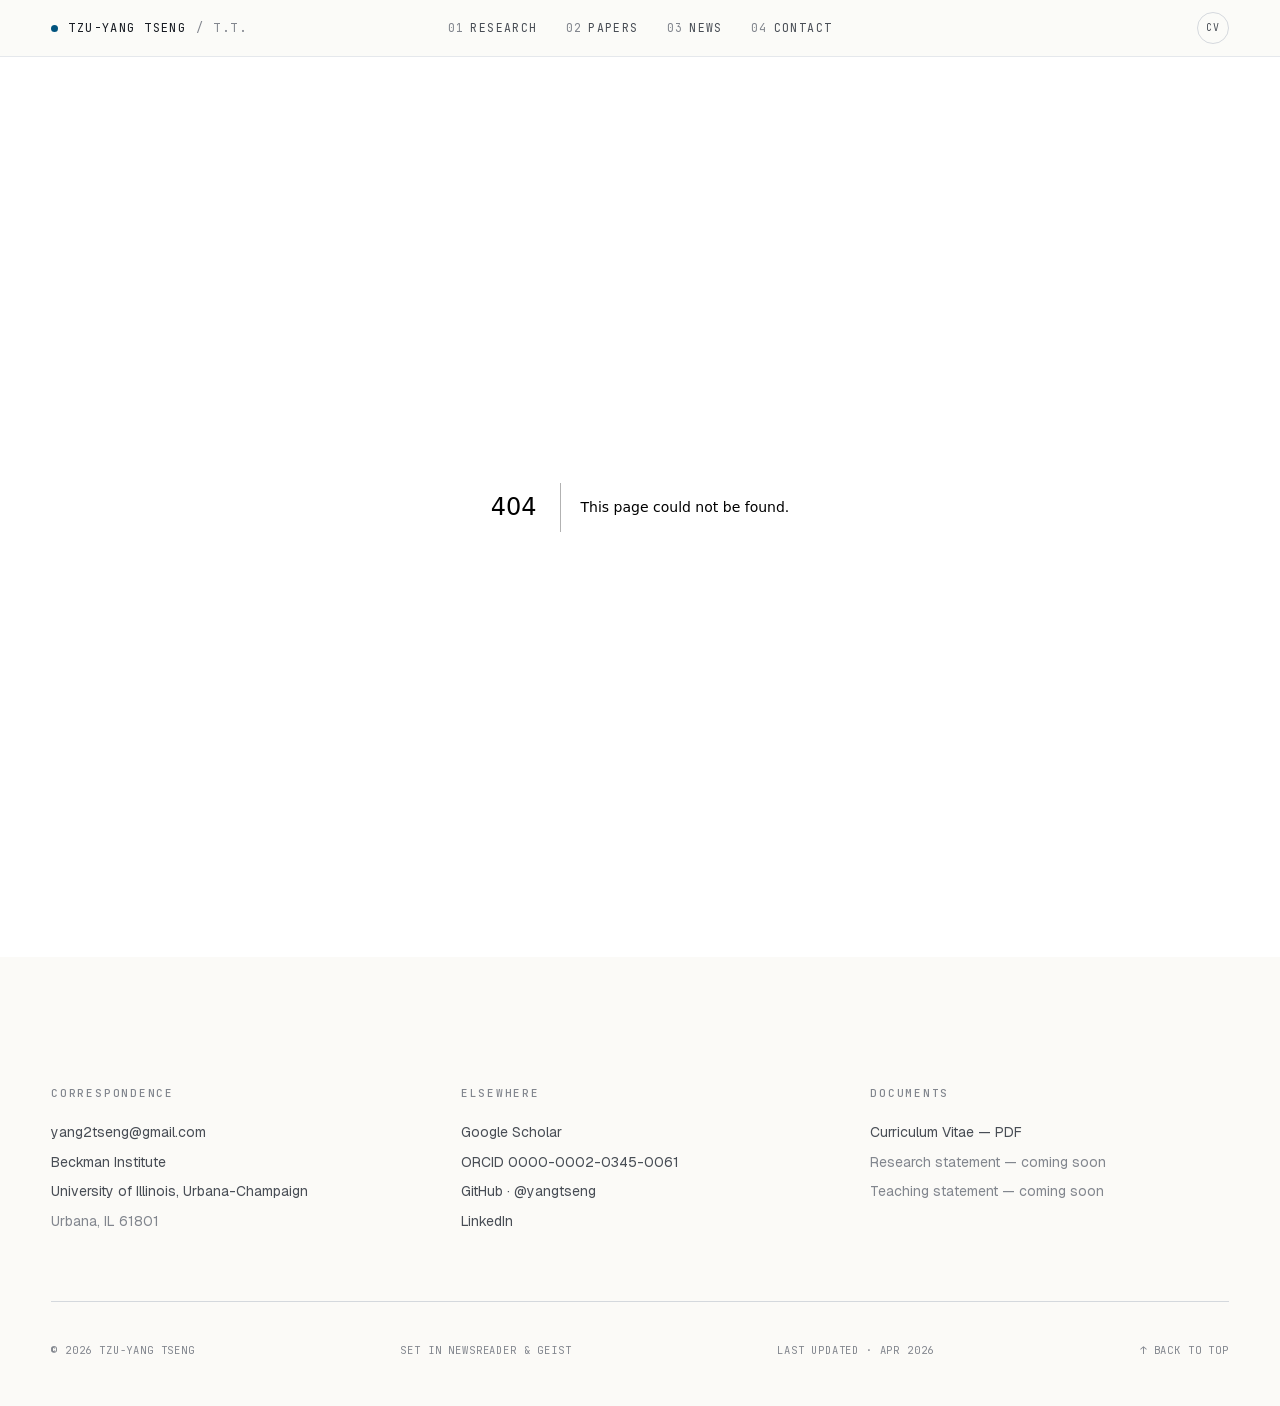
==== commit afb18bfd: "Editorial redesign v2 — Prussian accent, /papers + /more pages - Switch accent to Prussian blue (was" ====
--- a/404/index.html
+++ b/404/index.html
@@ -1 +1 @@
-<!DOCTYPE html><!--KRcbVqS8TfyJYp9CHMEeK--><html lang="en" class="__variable_23383f __variable_2fd26b __variable_6d24ac"><head><meta charSet="utf-8"/><meta name="viewport" content="width=device-width, initial-scale=1"/><link rel="preload" href="/_next/static/media/4b9bb515ce6d026f-s.p.woff2" as="font" crossorigin="" type="font/woff2"/><link rel="preload" href="/_next/static/media/4cf2300e9c8272f7-s.p.woff2" as="font" crossorigin="" type="font/woff2"/><link rel="preload" href="/_next/static/media/558ca1a6aa3cb55e-s.p.woff2" as="font" crossorigin="" type="font/woff2"/><link rel="preload" href="/_next/static/media/5611c55482296524-s.p.woff2" as="font" crossorigin="" type="font/woff2"/><link rel="preload" href="/_next/static/media/665e920483964785-s.p.woff2" as="font" crossorigin="" type="font/woff2"/><link rel="preload" href="/_next/static/media/ba015fad6dcf6784-s.p.woff2" as="font" crossorigin="" type="font/woff2"/><link rel="preload" href="/_next/static/media/e92f802bb57ccffe-s.p.woff2" as="font" crossorigin="" type="font/woff2"/><link rel="stylesheet" href="/_next/static/css/80874773b48cdd55.css" data-precedence="next"/><link rel="preload" as="script" fetchPriority="low" href="/_next/static/chunks/webpack-1b377f46e72c49b6.js"/><script src="/_next/static/chunks/4bd1b696-c023c6e3521b1417.js" async=""></script><script src="/_next/static/chunks/255-dda36e826969d334.js" async=""></script><script src="/_next/static/chunks/main-app-e1e6aab9faa670de.js" async=""></script><script src="/_next/static/chunks/619-ba102abea3e3d0e4.js" async=""></script><script src="/_next/static/chunks/app/layout-b8fff95ae34bfa25.js" async=""></script><script src="/_next/static/chunks/747-1c75d0408c8b1890.js" async=""></script><script src="/_next/static/chunks/app/page-6e94c99dddf54dfb.js" async=""></script><title>404: This page could not be found.</title><meta name="robots" content="noindex"/><meta name="next-size-adjust" content=""/><title>Tzu-Yang Tseng — PhD, Bioengineering · UIUC</title><meta name="description" content="PhD student in Bioengineering at UIUC, co-advised by Fan Lam and Jonathan V. Sweedler. Computational methods that read disease across molecular layers — scRNA-seq, scATAC-seq, and mass-spectrometry imaging."/><script src="/_next/static/chunks/polyfills-42372ed130431b0a.js" noModule=""></script></head><body><div hidden=""><!--$--><!--/$--></div><script>((a,b,c,d,e,f,g,h)=>{let i=document.documentElement,j=["light","dark"];function k(b){var c;(Array.isArray(a)?a:[a]).forEach(a=>{let c="class"===a,d=c&&f?e.map(a=>f[a]||a):e;c?(i.classList.remove(...d),i.classList.add(f&&f[b]?f[b]:b)):i.setAttribute(a,b)}),c=b,h&&j.includes(c)&&(i.style.colorScheme=c)}if(d)k(d);else try{let a=localStorage.getItem(b)||c,d=g&&"system"===a?window.matchMedia("(prefers-color-scheme: dark)").matches?"dark":"light":a;k(d)}catch(a){}})("data-theme","theme","light",null,["light","dark"],null,true,true)</script><a href="#main" class="sr-only focus:not-sr-only focus:fixed focus:left-4 focus:top-4 focus:z-[300] focus:rounded focus:bg-[var(--accent)] focus:px-4 focus:py-2 focus:text-[var(--bg)]">Skip to content</a><header class="topbar"><div class="frame topbar-inner"><a class="brand" href="#top"><span class="brand-dot" aria-hidden="true"></span><span>Tzu-Yang Tseng</span><span style="color:var(--ink-3)">/ T.T.</span></a><nav class="nav" aria-label="Primary"><a href="#research"><span class="num">01</span>Research</a><a href="#papers"><span class="num">02</span>Papers</a><a href="#news"><span class="num">03</span>News</a><a href="#contact"><span class="num">04</span>Contact</a></nav><div class="topbar-right"><a class="icon-btn" aria-label="Curriculum Vitae (PDF)" href="/cv.pdf"><span style="font-family:var(--mono);font-size:10px;letter-spacing:0.1em">CV</span></a></div></div></header><main id="main"><div style="font-family:system-ui,&quot;Segoe UI&quot;,Roboto,Helvetica,Arial,sans-serif,&quot;Apple Color Emoji&quot;,&quot;Segoe UI Emoji&quot;;height:100vh;text-align:center;display:flex;flex-direction:column;align-items:center;justify-content:center"><div><style>body{color:#000;background:#fff;margin:0}.next-error-h1{border-right:1px solid rgba(0,0,0,.3)}@media (prefers-color-scheme:dark){body{color:#fff;background:#000}.next-error-h1{border-right:1px solid rgba(255,255,255,.3)}}</style><h1 class="next-error-h1" style="display:inline-block;margin:0 20px 0 0;padding:0 23px 0 0;font-size:24px;font-weight:500;vertical-align:top;line-height:49px">404</h1><div style="display:inline-block"><h2 style="font-size:14px;font-weight:400;line-height:49px;margin:0">This page could not be found.</h2></div></div></div><!--$--><!--/$--></main><footer id="contact" class="footer"><div class="frame"><div class="foot-grid"><div class="foot-col"><h4>Correspondence</h4><a href="mailto:yang2tseng@gmail.com">yang2tseng@gmail.com</a><a href="https://beckman.illinois.edu/">Beckman Institute</a><a href="https://illinois.edu/">University of Illinois, Urbana-Champaign</a><span style="display:block;font-family:var(--sans);font-size:14px;color:var(--ink-3);padding:4px 0">Urbana, IL 61801</span></div><div class="foot-col"><h4>Elsewhere</h4><a href="https://scholar.google.com/citations?user=Tzu-Yang+Tseng">Google Scholar</a><a href="https://orcid.org/0000-0002-0345-0061">ORCID 0000-0002-0345-0061</a><a href="https://github.com/yangtseng">GitHub · @yangtseng</a><a href="https://www.linkedin.com/in/">LinkedIn</a></div><div class="foot-col"><h4>Documents</h4><a href="/cv.pdf">Curriculum Vitae — PDF</a><span style="display:block;font-family:var(--sans);font-size:14px;color:var(--ink-3);padding:4px 0">Research statement — coming soon</span><span style="display:block;font-family:var(--sans);font-size:14px;color:var(--ink-3);padding:4px 0">Teaching statement — coming soon</span></div></div><div class="foot-meta"><span>© <!-- -->2026<!-- --> <!-- -->Tzu-Yang Tseng</span><span>Set in Newsreader &amp; Geist</span><span>Last updated · Apr 2026</span><a href="#top">↑ Back to top</a></div></div></footer><script src="/_next/static/chunks/webpack-1b377f46e72c49b6.js" id="_R_" async=""></script><script>(self.__next_f=self.__next_f||[]).push([0])</script><script>self.__next_f.push([1,"1:\"$Sreact.fragment\"\n2:I[4587,[\"619\",\"static/chunks/619-ba102abea3e3d0e4.js\",\"177\",\"static/chunks/app/layout-b8fff95ae34bfa25.js\"],\"Providers\"]\n3:I[2619,[\"619\",\"static/chunks/619-ba102abea3e3d0e4.js\",\"747\",\"static/chunks/747-1c75d0408c8b1890.js\",\"974\",\"static/chunks/app/page-6e94c99dddf54dfb.js\"],\"\"]\n4:I[9766,[],\"\"]\n5:I[8924,[],\"\"]\n6:I[8991,[\"619\",\"static/chunks/619-ba102abea3e3d0e4.js\",\"177\",\"static/chunks/app/layout-b8fff95ae34bfa25.js\"],\"ConsoleEgg\"]\na:I[7150,[],\"\"]\n:HL[\"/_next/static/media/4b9bb515ce6d026f-s.p.woff2\",\"font\",{\"crossOrigin\":\"\",\"type\":\"font/woff2\"}]\n:HL[\"/_next/static/media/4cf2300e9c8272f7-s.p.woff2\",\"font\",{\"crossOrigin\":\"\",\"type\":\"font/woff2\"}]\n:HL[\"/_next/static/media/558ca1a6aa3cb55e-s.p.woff2\",\"font\",{\"crossOrigin\":\"\",\"type\":\"font/woff2\"}]\n:HL[\"/_next/static/media/5611c55482296524-s.p.woff2\",\"font\",{\"crossOrigin\":\"\",\"type\":\"font/woff2\"}]\n:HL[\"/_next/static/media/665e920483964785-s.p.woff2\",\"font\",{\"crossOrigin\":\"\",\"type\":\"font/woff2\"}]\n:HL[\"/_next/static/media/ba015fad6dcf6784-s.p.woff2\",\"font\",{\"crossOrigin\":\"\",\"type\":\"font/woff2\"}]\n:HL[\"/_next/static/media/e92f802bb57ccffe-s.p.woff2\",\"font\",{\"crossOrigin\":\"\",\"type\":\"font/woff2\"}]\n:HL[\"/_next/static/css/80874773b48cdd55.css\",\"style\"]\n"])</script><script>self.__next_f.push([1,"0:{\"P\":null,\"b\":\"KRcbVqS8TfyJYp9CHMEeK\",\"p\":\"\",\"c\":[\"\",\"_not-found\",\"\"],\"i\":false,\"f\":[[[\"\",{\"children\":[\"/_not-found\",{\"children\":[\"__PAGE__\",{}]}]},\"$undefined\",\"$undefined\",true],[\"\",[\"$\",\"$1\",\"c\",{\"children\":[[[\"$\",\"link\",\"0\",{\"rel\":\"stylesheet\",\"href\":\"/_next/static/css/80874773b48cdd55.css\",\"precedence\":\"next\",\"crossOrigin\":\"$undefined\",\"nonce\":\"$undefined\"}]],[\"$\",\"html\",null,{\"lang\":\"en\",\"suppressHydrationWarning\":true,\"className\":\"__variable_23383f __variable_2fd26b __variable_6d24ac\",\"children\":[\"$\",\"body\",null,{\"children\":[\"$\",\"$L2\",null,{\"children\":[[\"$\",\"a\",null,{\"href\":\"#main\",\"className\":\"sr-only focus:not-sr-only focus:fixed focus:left-4 focus:top-4 focus:z-[300] focus:rounded focus:bg-[var(--accent)] focus:px-4 focus:py-2 focus:text-[var(--bg)]\",\"children\":\"Skip to content\"}],[\"$\",\"header\",null,{\"className\":\"topbar\",\"children\":[\"$\",\"div\",null,{\"className\":\"frame topbar-inner\",\"children\":[[\"$\",\"$L3\",null,{\"href\":\"#top\",\"className\":\"brand\",\"children\":[[\"$\",\"span\",null,{\"className\":\"brand-dot\",\"aria-hidden\":true}],[\"$\",\"span\",null,{\"children\":\"Tzu-Yang Tseng\"}],[\"$\",\"span\",null,{\"style\":{\"color\":\"var(--ink-3)\"},\"children\":\"/ T.T.\"}]]}],[\"$\",\"nav\",null,{\"className\":\"nav\",\"aria-label\":\"Primary\",\"children\":[[\"$\",\"$L3\",\"#research\",{\"href\":\"#research\",\"children\":[[\"$\",\"span\",null,{\"className\":\"num\",\"children\":\"01\"}],\"Research\"]}],[\"$\",\"$L3\",\"#papers\",{\"href\":\"#papers\",\"children\":[[\"$\",\"span\",null,{\"className\":\"num\",\"children\":\"02\"}],\"Papers\"]}],[\"$\",\"$L3\",\"#news\",{\"href\":\"#news\",\"children\":[[\"$\",\"span\",null,{\"className\":\"num\",\"children\":\"03\"}],\"News\"]}],[\"$\",\"$L3\",\"#contact\",{\"href\":\"#contact\",\"children\":[[\"$\",\"span\",null,{\"className\":\"num\",\"children\":\"04\"}],\"Contact\"]}]]}],[\"$\",\"div\",null,{\"className\":\"topbar-right\",\"children\":[\"$\",\"$L3\",null,{\"className\":\"icon-btn\",\"href\":\"/cv.pdf\",\"aria-label\":\"Curriculum Vitae (PDF)\",\"children\":[\"$\",\"span\",null,{\"style\":{\"fontFamily\":\"var(--mono)\",\"fontSize\":10,\"letterSpacing\":\"0.1em\"},\"children\":\"CV\"}]}]}]]}]}],[\"$\",\"main\",null,{\"id\":\"main\",\"children\":[\"$\",\"$L4\",null,{\"parallelRouterKey\":\"children\",\"error\":\"$undefined\",\"errorStyles\":\"$undefined\",\"errorScripts\":\"$undefined\",\"template\":[\"$\",\"$L5\",null,{}],\"templateStyles\":\"$undefined\",\"templateScripts\":\"$undefined\",\"notFound\":\"$undefined\",\"forbidden\":\"$undefined\",\"unauthorized\":\"$undefined\"}]}],[\"$\",\"footer\",null,{\"id\":\"contact\",\"className\":\"footer\",\"children\":[\"$\",\"div\",null,{\"className\":\"frame\",\"children\":[[\"$\",\"div\",null,{\"className\":\"foot-grid\",\"children\":[[\"$\",\"div\",null,{\"className\":\"foot-col\",\"children\":[[\"$\",\"h4\",null,{\"children\":\"Correspondence\"}],[\"$\",\"a\",null,{\"href\":\"mailto:yang2tseng@gmail.com\",\"children\":\"yang2tseng@gmail.com\"}],[\"$\",\"a\",null,{\"href\":\"https://beckman.illinois.edu/\",\"children\":\"Beckman Institute\"}],[\"$\",\"a\",null,{\"href\":\"https://illinois.edu/\",\"children\":\"University of Illinois, Urbana-Champaign\"}],[\"$\",\"span\",null,{\"style\":{\"display\":\"block\",\"fontFamily\":\"var(--sans)\",\"fontSize\":14,\"color\":\"var(--ink-3)\",\"padding\":\"4px 0\"},\"children\":\"Urbana, IL 61801\"}]]}],[\"$\",\"div\",null,{\"className\":\"foot-col\",\"children\":[[\"$\",\"h4\",null,{\"children\":\"Elsewhere\"}],[\"$\",\"a\",null,{\"href\":\"https://scholar.google.com/citations?user=Tzu-Yang+Tseng\",\"children\":\"Google Scholar\"}],[\"$\",\"a\",null,{\"href\":\"https://orcid.org/0000-0002-0345-0061\",\"children\":\"ORCID 0000-0002-0345-0061\"}],[\"$\",\"a\",null,{\"href\":\"https://github.com/yangtseng\",\"children\":\"GitHub · @yangtseng\"}],[\"$\",\"a\",null,{\"href\":\"https://www.linkedin.com/in/\",\"children\":\"LinkedIn\"}]]}],[\"$\",\"div\",null,{\"className\":\"foot-col\",\"children\":[[\"$\",\"h4\",null,{\"children\":\"Documents\"}],[\"$\",\"a\",null,{\"href\":\"/cv.pdf\",\"children\":\"Curriculum Vitae — PDF\"}],[\"$\",\"span\",null,{\"style\":{\"display\":\"block\",\"fontFamily\":\"var(--sans)\",\"fontSize\":14,\"color\":\"var(--ink-3)\",\"padding\":\"4px 0\"},\"children\":\"Research statement — coming soon\"}],[\"$\",\"span\",null,{\"style\":{\"display\":\"block\",\"fontFamily\":\"var(--sans)\",\"fontSize\":14,\"color\":\"var(--ink-3)\",\"padding\":\"4px 0\"},\"children\":\"Teaching statement — coming soon\"}]]}]]}],[\"$\",\"div\",null,{\"className\":\"foot-meta\",\"children\":[[\"$\",\"span\",null,{\"children\":[\"© \",2026,\" \",\"Tzu-Yang Tseng\"]}],[\"$\",\"span\",null,{\"children\":\"Set in Newsreader \u0026 Geist\"}],[\"$\",\"span\",null,{\"children\":\"Last updated · Apr 2026\"}],[\"$\",\"$L3\",null,{\"href\":\"#top\",\"children\":\"↑ Back to top\"}]]}]]}]}],[\"$\",\"$L6\",null,{}]]}]}]}]]}],{\"children\":[\"/_not-found\",[\"$\",\"$1\",\"c\",{\"children\":[null,[\"$\",\"$L4\",null,{\"parallelRouterKey\":\"children\",\"error\":\"$undefined\",\"errorStyles\":\"$undefined\",\"errorScripts\":\"$undefined\",\"template\":[\"$\",\"$L5\",null,{}],\"templateStyles\":\"$undefined\",\"templateScripts\":\"$undefined\",\"notFound\":\"$undefined\",\"forbidden\":\"$undefined\",\"unauthorized\":\"$undefined\"}]]}],{\"children\":[\"__PAGE__\",[\"$\",\"$1\",\"c\",{\"children\":[[[\"$\",\"title\",null,{\"children\":\"404: This page could not be found.\"}],[\"$\",\"div\",null,{\"style\":{\"fontFamily\":\"system-ui,\\\"Segoe UI\\\",Roboto,Helvetica,Arial,sans-serif,\\\"Apple Color Emoji\\\",\\\"Segoe UI Emoji\\\"\",\"height\":\"100vh\",\"textAlign\":\"center\",\"display\":\"flex\",\"flexDirection\":\"column\",\"alignItems\":\"center\",\"justifyContent\":\"center\"},\"children\":\"$L7\"}]],null,\"$L8\"]}],{},null,false]},null,false]},null,false],\"$L9\",false]],\"m\":\"$undefined\",\"G\":[\"$a\",[]],\"s\":false,\"S\":true}\n"])</script><script>self.__next_f.push([1,"b:I[4431,[],\"OutletBoundary\"]\nd:I[5278,[],\"AsyncMetadataOutlet\"]\nf:I[4431,[],\"ViewportBoundary\"]\n11:I[4431,[],\"MetadataBoundary\"]\n12:\"$Sreact.suspense\"\n"])</script><script>self.__next_f.push([1,"7:[\"$\",\"div\",null,{\"children\":[[\"$\",\"style\",null,{\"dangerouslySetInnerHTML\":{\"__html\":\"body{color:#000;background:#fff;margin:0}.next-error-h1{border-right:1px solid rgba(0,0,0,.3)}@media (prefers-color-scheme:dark){body{color:#fff;background:#000}.next-error-h1{border-right:1px solid rgba(255,255,255,.3)}}\"}}],[\"$\",\"h1\",null,{\"className\":\"next-error-h1\",\"style\":{\"display\":\"inline-block\",\"margin\":\"0 20px 0 0\",\"padding\":\"0 23px 0 0\",\"fontSize\":24,\"fontWeight\":500,\"verticalAlign\":\"top\",\"lineHeight\":\"49px\"},\"children\":404}],[\"$\",\"div\",null,{\"style\":{\"display\":\"inline-block\"},\"children\":[\"$\",\"h2\",null,{\"style\":{\"fontSize\":14,\"fontWeight\":400,\"lineHeight\":\"49px\",\"margin\":0},\"children\":\"This page could not be found.\"}]}]]}]\n"])</script><script>self.__next_f.push([1,"8:[\"$\",\"$Lb\",null,{\"children\":[\"$Lc\",[\"$\",\"$Ld\",null,{\"promise\":\"$@e\"}]]}]\n9:[\"$\",\"$1\",\"h\",{\"children\":[[\"$\",\"meta\",null,{\"name\":\"robots\",\"content\":\"noindex\"}],[[\"$\",\"$Lf\",null,{\"children\":\"$L10\"}],[\"$\",\"meta\",null,{\"name\":\"next-size-adjust\",\"content\":\"\"}]],[\"$\",\"$L11\",null,{\"children\":[\"$\",\"div\",null,{\"hidden\":true,\"children\":[\"$\",\"$12\",null,{\"fallback\":null,\"children\":\"$L13\"}]}]}]]}]\n"])</script><script>self.__next_f.push([1,"10:[[\"$\",\"meta\",\"0\",{\"charSet\":\"utf-8\"}],[\"$\",\"meta\",\"1\",{\"name\":\"viewport\",\"content\":\"width=device-width, initial-scale=1\"}]]\nc:null\n"])</script><script>self.__next_f.push([1,"e:{\"metadata\":[[\"$\",\"title\",\"0\",{\"children\":\"Tzu-Yang Tseng — PhD, Bioengineering · UIUC\"}],[\"$\",\"meta\",\"1\",{\"name\":\"description\",\"content\":\"PhD student in Bioengineering at UIUC, co-advised by Fan Lam and Jonathan V. Sweedler. Computational methods that read disease across molecular layers — scRNA-seq, scATAC-seq, and mass-spectrometry imaging.\"}]],\"error\":null,\"digest\":\"$undefined\"}\n"])</script><script>self.__next_f.push([1,"13:\"$e:metadata\"\n"])</script></body></html>+<!DOCTYPE html><!--rGPRog8hKArT8WHaeNf9S--><html lang="en" class="__variable_23383f __variable_2fd26b __variable_6d24ac"><head><meta charSet="utf-8"/><meta name="viewport" content="width=device-width, initial-scale=1"/><link rel="preload" href="/_next/static/media/4b9bb515ce6d026f-s.p.woff2" as="font" crossorigin="" type="font/woff2"/><link rel="preload" href="/_next/static/media/4cf2300e9c8272f7-s.p.woff2" as="font" crossorigin="" type="font/woff2"/><link rel="preload" href="/_next/static/media/558ca1a6aa3cb55e-s.p.woff2" as="font" crossorigin="" type="font/woff2"/><link rel="preload" href="/_next/static/media/5611c55482296524-s.p.woff2" as="font" crossorigin="" type="font/woff2"/><link rel="preload" href="/_next/static/media/665e920483964785-s.p.woff2" as="font" crossorigin="" type="font/woff2"/><link rel="preload" href="/_next/static/media/ba015fad6dcf6784-s.p.woff2" as="font" crossorigin="" type="font/woff2"/><link rel="preload" href="/_next/static/media/e92f802bb57ccffe-s.p.woff2" as="font" crossorigin="" type="font/woff2"/><link rel="stylesheet" href="/_next/static/css/4beb5a5a1edfc444.css" data-precedence="next"/><link rel="preload" as="script" fetchPriority="low" href="/_next/static/chunks/webpack-d93ec720d6c8abcf.js"/><script src="/_next/static/chunks/4bd1b696-c023c6e3521b1417.js" async=""></script><script src="/_next/static/chunks/255-dda36e826969d334.js" async=""></script><script src="/_next/static/chunks/main-app-e1e6aab9faa670de.js" async=""></script><script src="/_next/static/chunks/619-ba102abea3e3d0e4.js" async=""></script><script src="/_next/static/chunks/app/layout-b8fff95ae34bfa25.js" async=""></script><script src="/_next/static/chunks/747-1c75d0408c8b1890.js" async=""></script><script src="/_next/static/chunks/app/page-919a87563b0785b2.js" async=""></script><title>404: This page could not be found.</title><meta name="robots" content="noindex"/><meta name="next-size-adjust" content=""/><title>Tzu-Yang Tseng — PhD, Bioengineering · UIUC</title><meta name="description" content="PhD student in Bioengineering at UIUC, co-advised by Fan Lam and Jonathan V. Sweedler. Computational methods that read disease across molecular layers — scRNA-seq, scATAC-seq, and mass-spectrometry imaging."/><script src="/_next/static/chunks/polyfills-42372ed130431b0a.js" noModule=""></script></head><body><div hidden=""><!--$--><!--/$--></div><script>((a,b,c,d,e,f,g,h)=>{let i=document.documentElement,j=["light","dark"];function k(b){var c;(Array.isArray(a)?a:[a]).forEach(a=>{let c="class"===a,d=c&&f?e.map(a=>f[a]||a):e;c?(i.classList.remove(...d),i.classList.add(f&&f[b]?f[b]:b)):i.setAttribute(a,b)}),c=b,h&&j.includes(c)&&(i.style.colorScheme=c)}if(d)k(d);else try{let a=localStorage.getItem(b)||c,d=g&&"system"===a?window.matchMedia("(prefers-color-scheme: dark)").matches?"dark":"light":a;k(d)}catch(a){}})("data-theme","theme","light",null,["light","dark"],null,true,true)</script><a href="#main" class="sr-only focus:not-sr-only focus:fixed focus:left-4 focus:top-4 focus:z-[300] focus:rounded focus:bg-[var(--accent)] focus:px-4 focus:py-2 focus:text-[var(--bg)]">Skip to content</a><header class="topbar"><div class="frame topbar-inner"><a class="brand" href="#top"><span class="brand-dot" aria-hidden="true"></span><span>Tzu-Yang Tseng</span><span style="color:var(--ink-3)">/ T.T.</span></a><nav class="nav" aria-label="Primary"><a href="#research"><span class="num">01</span>Research</a><a href="#papers"><span class="num">02</span>Papers</a><a href="#news"><span class="num">03</span>News</a><a href="#contact"><span class="num">04</span>Contact</a></nav><div class="topbar-right"><a class="icon-btn" aria-label="Curriculum Vitae (PDF)" href="/cv.pdf"><span style="font-family:var(--mono);font-size:10px;letter-spacing:0.1em">CV</span></a></div></div></header><main id="main"><div style="font-family:system-ui,&quot;Segoe UI&quot;,Roboto,Helvetica,Arial,sans-serif,&quot;Apple Color Emoji&quot;,&quot;Segoe UI Emoji&quot;;height:100vh;text-align:center;display:flex;flex-direction:column;align-items:center;justify-content:center"><div><style>body{color:#000;background:#fff;margin:0}.next-error-h1{border-right:1px solid rgba(0,0,0,.3)}@media (prefers-color-scheme:dark){body{color:#fff;background:#000}.next-error-h1{border-right:1px solid rgba(255,255,255,.3)}}</style><h1 class="next-error-h1" style="display:inline-block;margin:0 20px 0 0;padding:0 23px 0 0;font-size:24px;font-weight:500;vertical-align:top;line-height:49px">404</h1><div style="display:inline-block"><h2 style="font-size:14px;font-weight:400;line-height:49px;margin:0">This page could not be found.</h2></div></div></div><!--$--><!--/$--></main><footer id="contact" class="footer"><div class="frame"><div class="foot-grid"><div class="foot-col"><h4>Correspondence</h4><a href="mailto:yang2tseng@gmail.com">yang2tseng@gmail.com</a><a href="https://beckman.illinois.edu/">Beckman Institute</a><a href="https://illinois.edu/">University of Illinois, Urbana-Champaign</a><span style="display:block;font-family:var(--sans);font-size:14px;color:var(--ink-3);padding:4px 0">Urbana, IL 61801</span></div><div class="foot-col"><h4>Elsewhere</h4><a href="https://scholar.google.com/citations?user=Tzu-Yang+Tseng">Google Scholar</a><a href="https://orcid.org/0000-0002-0345-0061">ORCID 0000-0002-0345-0061</a><a href="https://github.com/yangtseng">GitHub · @yangtseng</a><a href="https://www.linkedin.com/in/">LinkedIn</a></div><div class="foot-col"><h4>Documents</h4><a href="/cv.pdf">Curriculum Vitae — PDF</a><span style="display:block;font-family:var(--sans);font-size:14px;color:var(--ink-3);padding:4px 0">Research statement — coming soon</span><span style="display:block;font-family:var(--sans);font-size:14px;color:var(--ink-3);padding:4px 0">Teaching statement — coming soon</span></div></div><div class="foot-meta"><span>© <!-- -->2026<!-- --> <!-- -->Tzu-Yang Tseng</span><span>Set in Newsreader &amp; Geist</span><span>Last updated · Apr 2026</span><a href="#top">↑ Back to top</a></div></div></footer><script src="/_next/static/chunks/webpack-d93ec720d6c8abcf.js" id="_R_" async=""></script><script>(self.__next_f=self.__next_f||[]).push([0])</script><script>self.__next_f.push([1,"1:\"$Sreact.fragment\"\n2:I[4587,[\"619\",\"static/chunks/619-ba102abea3e3d0e4.js\",\"177\",\"static/chunks/app/layout-b8fff95ae34bfa25.js\"],\"Providers\"]\n3:I[2619,[\"619\",\"static/chunks/619-ba102abea3e3d0e4.js\",\"747\",\"static/chunks/747-1c75d0408c8b1890.js\",\"974\",\"static/chunks/app/page-919a87563b0785b2.js\"],\"\"]\n4:I[9766,[],\"\"]\n5:I[8924,[],\"\"]\n6:I[8991,[\"619\",\"static/chunks/619-ba102abea3e3d0e4.js\",\"177\",\"static/chunks/app/layout-b8fff95ae34bfa25.js\"],\"ConsoleEgg\"]\na:I[7150,[],\"\"]\n:HL[\"/_next/static/media/4b9bb515ce6d026f-s.p.woff2\",\"font\",{\"crossOrigin\":\"\",\"type\":\"font/woff2\"}]\n:HL[\"/_next/static/media/4cf2300e9c8272f7-s.p.woff2\",\"font\",{\"crossOrigin\":\"\",\"type\":\"font/woff2\"}]\n:HL[\"/_next/static/media/558ca1a6aa3cb55e-s.p.woff2\",\"font\",{\"crossOrigin\":\"\",\"type\":\"font/woff2\"}]\n:HL[\"/_next/static/media/5611c55482296524-s.p.woff2\",\"font\",{\"crossOrigin\":\"\",\"type\":\"font/woff2\"}]\n:HL[\"/_next/static/media/665e920483964785-s.p.woff2\",\"font\",{\"crossOrigin\":\"\",\"type\":\"font/woff2\"}]\n:HL[\"/_next/static/media/ba015fad6dcf6784-s.p.woff2\",\"font\",{\"crossOrigin\":\"\",\"type\":\"font/woff2\"}]\n:HL[\"/_next/static/media/e92f802bb57ccffe-s.p.woff2\",\"font\",{\"crossOrigin\":\"\",\"type\":\"font/woff2\"}]\n:HL[\"/_next/static/css/4beb5a5a1edfc444.css\",\"style\"]\n"])</script><script>self.__next_f.push([1,"0:{\"P\":null,\"b\":\"rGPRog8hKArT8WHaeNf9S\",\"p\":\"\",\"c\":[\"\",\"_not-found\",\"\"],\"i\":false,\"f\":[[[\"\",{\"children\":[\"/_not-found\",{\"children\":[\"__PAGE__\",{}]}]},\"$undefined\",\"$undefined\",true],[\"\",[\"$\",\"$1\",\"c\",{\"children\":[[[\"$\",\"link\",\"0\",{\"rel\":\"stylesheet\",\"href\":\"/_next/static/css/4beb5a5a1edfc444.css\",\"precedence\":\"next\",\"crossOrigin\":\"$undefined\",\"nonce\":\"$undefined\"}]],[\"$\",\"html\",null,{\"lang\":\"en\",\"suppressHydrationWarning\":true,\"className\":\"__variable_23383f __variable_2fd26b __variable_6d24ac\",\"children\":[\"$\",\"body\",null,{\"children\":[\"$\",\"$L2\",null,{\"children\":[[\"$\",\"a\",null,{\"href\":\"#main\",\"className\":\"sr-only focus:not-sr-only focus:fixed focus:left-4 focus:top-4 focus:z-[300] focus:rounded focus:bg-[var(--accent)] focus:px-4 focus:py-2 focus:text-[var(--bg)]\",\"children\":\"Skip to content\"}],[\"$\",\"header\",null,{\"className\":\"topbar\",\"children\":[\"$\",\"div\",null,{\"className\":\"frame topbar-inner\",\"children\":[[\"$\",\"$L3\",null,{\"href\":\"#top\",\"className\":\"brand\",\"children\":[[\"$\",\"span\",null,{\"className\":\"brand-dot\",\"aria-hidden\":true}],[\"$\",\"span\",null,{\"children\":\"Tzu-Yang Tseng\"}],[\"$\",\"span\",null,{\"style\":{\"color\":\"var(--ink-3)\"},\"children\":\"/ T.T.\"}]]}],[\"$\",\"nav\",null,{\"className\":\"nav\",\"aria-label\":\"Primary\",\"children\":[[\"$\",\"$L3\",\"#research\",{\"href\":\"#research\",\"children\":[[\"$\",\"span\",null,{\"className\":\"num\",\"children\":\"01\"}],\"Research\"]}],[\"$\",\"$L3\",\"#papers\",{\"href\":\"#papers\",\"children\":[[\"$\",\"span\",null,{\"className\":\"num\",\"children\":\"02\"}],\"Papers\"]}],[\"$\",\"$L3\",\"#news\",{\"href\":\"#news\",\"children\":[[\"$\",\"span\",null,{\"className\":\"num\",\"children\":\"03\"}],\"News\"]}],[\"$\",\"$L3\",\"#contact\",{\"href\":\"#contact\",\"children\":[[\"$\",\"span\",null,{\"className\":\"num\",\"children\":\"04\"}],\"Contact\"]}]]}],[\"$\",\"div\",null,{\"className\":\"topbar-right\",\"children\":[\"$\",\"$L3\",null,{\"className\":\"icon-btn\",\"href\":\"/cv.pdf\",\"aria-label\":\"Curriculum Vitae (PDF)\",\"children\":[\"$\",\"span\",null,{\"style\":{\"fontFamily\":\"var(--mono)\",\"fontSize\":10,\"letterSpacing\":\"0.1em\"},\"children\":\"CV\"}]}]}]]}]}],[\"$\",\"main\",null,{\"id\":\"main\",\"children\":[\"$\",\"$L4\",null,{\"parallelRouterKey\":\"children\",\"error\":\"$undefined\",\"errorStyles\":\"$undefined\",\"errorScripts\":\"$undefined\",\"template\":[\"$\",\"$L5\",null,{}],\"templateStyles\":\"$undefined\",\"templateScripts\":\"$undefined\",\"notFound\":\"$undefined\",\"forbidden\":\"$undefined\",\"unauthorized\":\"$undefined\"}]}],[\"$\",\"footer\",null,{\"id\":\"contact\",\"className\":\"footer\",\"children\":[\"$\",\"div\",null,{\"className\":\"frame\",\"children\":[[\"$\",\"div\",null,{\"className\":\"foot-grid\",\"children\":[[\"$\",\"div\",null,{\"className\":\"foot-col\",\"children\":[[\"$\",\"h4\",null,{\"children\":\"Correspondence\"}],[\"$\",\"a\",null,{\"href\":\"mailto:yang2tseng@gmail.com\",\"children\":\"yang2tseng@gmail.com\"}],[\"$\",\"a\",null,{\"href\":\"https://beckman.illinois.edu/\",\"children\":\"Beckman Institute\"}],[\"$\",\"a\",null,{\"href\":\"https://illinois.edu/\",\"children\":\"University of Illinois, Urbana-Champaign\"}],[\"$\",\"span\",null,{\"style\":{\"display\":\"block\",\"fontFamily\":\"var(--sans)\",\"fontSize\":14,\"color\":\"var(--ink-3)\",\"padding\":\"4px 0\"},\"children\":\"Urbana, IL 61801\"}]]}],[\"$\",\"div\",null,{\"className\":\"foot-col\",\"children\":[[\"$\",\"h4\",null,{\"children\":\"Elsewhere\"}],[\"$\",\"a\",null,{\"href\":\"https://scholar.google.com/citations?user=Tzu-Yang+Tseng\",\"children\":\"Google Scholar\"}],[\"$\",\"a\",null,{\"href\":\"https://orcid.org/0000-0002-0345-0061\",\"children\":\"ORCID 0000-0002-0345-0061\"}],[\"$\",\"a\",null,{\"href\":\"https://github.com/yangtseng\",\"children\":\"GitHub · @yangtseng\"}],[\"$\",\"a\",null,{\"href\":\"https://www.linkedin.com/in/\",\"children\":\"LinkedIn\"}]]}],[\"$\",\"div\",null,{\"className\":\"foot-col\",\"children\":[[\"$\",\"h4\",null,{\"children\":\"Documents\"}],[\"$\",\"a\",null,{\"href\":\"/cv.pdf\",\"children\":\"Curriculum Vitae — PDF\"}],[\"$\",\"span\",null,{\"style\":{\"display\":\"block\",\"fontFamily\":\"var(--sans)\",\"fontSize\":14,\"color\":\"var(--ink-3)\",\"padding\":\"4px 0\"},\"children\":\"Research statement — coming soon\"}],[\"$\",\"span\",null,{\"style\":{\"display\":\"block\",\"fontFamily\":\"var(--sans)\",\"fontSize\":14,\"color\":\"var(--ink-3)\",\"padding\":\"4px 0\"},\"children\":\"Teaching statement — coming soon\"}]]}]]}],[\"$\",\"div\",null,{\"className\":\"foot-meta\",\"children\":[[\"$\",\"span\",null,{\"children\":[\"© \",2026,\" \",\"Tzu-Yang Tseng\"]}],[\"$\",\"span\",null,{\"children\":\"Set in Newsreader \u0026 Geist\"}],[\"$\",\"span\",null,{\"children\":\"Last updated · Apr 2026\"}],[\"$\",\"$L3\",null,{\"href\":\"#top\",\"children\":\"↑ Back to top\"}]]}]]}]}],[\"$\",\"$L6\",null,{}]]}]}]}]]}],{\"children\":[\"/_not-found\",[\"$\",\"$1\",\"c\",{\"children\":[null,[\"$\",\"$L4\",null,{\"parallelRouterKey\":\"children\",\"error\":\"$undefined\",\"errorStyles\":\"$undefined\",\"errorScripts\":\"$undefined\",\"template\":[\"$\",\"$L5\",null,{}],\"templateStyles\":\"$undefined\",\"templateScripts\":\"$undefined\",\"notFound\":\"$undefined\",\"forbidden\":\"$undefined\",\"unauthorized\":\"$undefined\"}]]}],{\"children\":[\"__PAGE__\",[\"$\",\"$1\",\"c\",{\"children\":[[[\"$\",\"title\",null,{\"children\":\"404: This page could not be found.\"}],[\"$\",\"div\",null,{\"style\":{\"fontFamily\":\"system-ui,\\\"Segoe UI\\\",Roboto,Helvetica,Arial,sans-serif,\\\"Apple Color Emoji\\\",\\\"Segoe UI Emoji\\\"\",\"height\":\"100vh\",\"textAlign\":\"center\",\"display\":\"flex\",\"flexDirection\":\"column\",\"alignItems\":\"center\",\"justifyContent\":\"center\"},\"children\":\"$L7\"}]],null,\"$L8\"]}],{},null,false]},null,false]},null,false],\"$L9\",false]],\"m\":\"$undefined\",\"G\":[\"$a\",[]],\"s\":false,\"S\":true}\n"])</script><script>self.__next_f.push([1,"b:I[4431,[],\"OutletBoundary\"]\nd:I[5278,[],\"AsyncMetadataOutlet\"]\nf:I[4431,[],\"ViewportBoundary\"]\n11:I[4431,[],\"MetadataBoundary\"]\n12:\"$Sreact.suspense\"\n"])</script><script>self.__next_f.push([1,"7:[\"$\",\"div\",null,{\"children\":[[\"$\",\"style\",null,{\"dangerouslySetInnerHTML\":{\"__html\":\"body{color:#000;background:#fff;margin:0}.next-error-h1{border-right:1px solid rgba(0,0,0,.3)}@media (prefers-color-scheme:dark){body{color:#fff;background:#000}.next-error-h1{border-right:1px solid rgba(255,255,255,.3)}}\"}}],[\"$\",\"h1\",null,{\"className\":\"next-error-h1\",\"style\":{\"display\":\"inline-block\",\"margin\":\"0 20px 0 0\",\"padding\":\"0 23px 0 0\",\"fontSize\":24,\"fontWeight\":500,\"verticalAlign\":\"top\",\"lineHeight\":\"49px\"},\"children\":404}],[\"$\",\"div\",null,{\"style\":{\"display\":\"inline-block\"},\"children\":[\"$\",\"h2\",null,{\"style\":{\"fontSize\":14,\"fontWeight\":400,\"lineHeight\":\"49px\",\"margin\":0},\"children\":\"This page could not be found.\"}]}]]}]\n"])</script><script>self.__next_f.push([1,"8:[\"$\",\"$Lb\",null,{\"children\":[\"$Lc\",[\"$\",\"$Ld\",null,{\"promise\":\"$@e\"}]]}]\n9:[\"$\",\"$1\",\"h\",{\"children\":[[\"$\",\"meta\",null,{\"name\":\"robots\",\"content\":\"noindex\"}],[[\"$\",\"$Lf\",null,{\"children\":\"$L10\"}],[\"$\",\"meta\",null,{\"name\":\"next-size-adjust\",\"content\":\"\"}]],[\"$\",\"$L11\",null,{\"children\":[\"$\",\"div\",null,{\"hidden\":true,\"children\":[\"$\",\"$12\",null,{\"fallback\":null,\"children\":\"$L13\"}]}]}]]}]\n"])</script><script>self.__next_f.push([1,"10:[[\"$\",\"meta\",\"0\",{\"charSet\":\"utf-8\"}],[\"$\",\"meta\",\"1\",{\"name\":\"viewport\",\"content\":\"width=device-width, initial-scale=1\"}]]\nc:null\n"])</script><script>self.__next_f.push([1,"e:{\"metadata\":[[\"$\",\"title\",\"0\",{\"children\":\"Tzu-Yang Tseng — PhD, Bioengineering · UIUC\"}],[\"$\",\"meta\",\"1\",{\"name\":\"description\",\"content\":\"PhD student in Bioengineering at UIUC, co-advised by Fan Lam and Jonathan V. Sweedler. Computational methods that read disease across molecular layers — scRNA-seq, scATAC-seq, and mass-spectrometry imaging.\"}]],\"error\":null,\"digest\":\"$undefined\"}\n"])</script><script>self.__next_f.push([1,"13:\"$e:metadata\"\n"])</script></body></html>
--- a/_next/static/css/4beb5a5a1edfc444.css
+++ b/_next/static/css/4beb5a5a1edfc444.css
@@ -0,0 +1,3 @@
+@font-face{font-family:Newsreader;font-style:italic;font-weight:300;font-display:swap;src:url(/_next/static/media/eb251072d3b5478c-s.woff2) format("woff2");unicode-range:u+0102-0103,u+0110-0111,u+0128-0129,u+0168-0169,u+01a0-01a1,u+01af-01b0,u+0300-0301,u+0303-0304,u+0308-0309,u+0323,u+0329,u+1ea0-1ef9,u+20ab}@font-face{font-family:Newsreader;font-style:italic;font-weight:300;font-display:swap;src:url(/_next/static/media/e92f802bb57ccffe-s.p.woff2) format("woff2");unicode-range:u+0100-02ba,u+02bd-02c5,u+02c7-02cc,u+02ce-02d7,u+02dd-02ff,u+0304,u+0308,u+0329,u+1d00-1dbf,u+1e00-1e9f,u+1ef2-1eff,u+2020,u+20a0-20ab,u+20ad-20c0,u+2113,u+2c60-2c7f,u+a720-a7ff}@font-face{font-family:Newsreader;font-style:italic;font-weight:300;font-display:swap;src:url(/_next/static/media/4b9bb515ce6d026f-s.p.woff2) format("woff2");unicode-range:u+00??,u+0131,u+0152-0153,u+02bb-02bc,u+02c6,u+02da,u+02dc,u+0304,u+0308,u+0329,u+2000-206f,u+20ac,u+2122,u+2191,u+2193,u+2212,u+2215,u+feff,u+fffd}@font-face{font-family:Newsreader;font-style:italic;font-weight:400;font-display:swap;src:url(/_next/static/media/eb251072d3b5478c-s.woff2) format("woff2");unicode-range:u+0102-0103,u+0110-0111,u+0128-0129,u+0168-0169,u+01a0-01a1,u+01af-01b0,u+0300-0301,u+0303-0304,u+0308-0309,u+0323,u+0329,u+1ea0-1ef9,u+20ab}@font-face{font-family:Newsreader;font-style:italic;font-weight:400;font-display:swap;src:url(/_next/static/media/e92f802bb57ccffe-s.p.woff2) format("woff2");unicode-range:u+0100-02ba,u+02bd-02c5,u+02c7-02cc,u+02ce-02d7,u+02dd-02ff,u+0304,u+0308,u+0329,u+1d00-1dbf,u+1e00-1e9f,u+1ef2-1eff,u+2020,u+20a0-20ab,u+20ad-20c0,u+2113,u+2c60-2c7f,u+a720-a7ff}@font-face{font-family:Newsreader;font-style:italic;font-weight:400;font-display:swap;src:url(/_next/static/media/4b9bb515ce6d026f-s.p.woff2) format("woff2");unicode-range:u+00??,u+0131,u+0152-0153,u+02bb-02bc,u+02c6,u+02da,u+02dc,u+0304,u+0308,u+0329,u+2000-206f,u+20ac,u+2122,u+2191,u+2193,u+2212,u+2215,u+feff,u+fffd}@font-face{font-family:Newsreader;font-style:italic;font-weight:500;font-display:swap;src:url(/_next/static/media/eb251072d3b5478c-s.woff2) format("woff2");unicode-range:u+0102-0103,u+0110-0111,u+0128-0129,u+0168-0169,u+01a0-01a1,u+01af-01b0,u+0300-0301,u+0303-0304,u+0308-0309,u+0323,u+0329,u+1ea0-1ef9,u+20ab}@font-face{font-family:Newsreader;font-style:italic;font-weight:500;font-display:swap;src:url(/_next/static/media/e92f802bb57ccffe-s.p.woff2) format("woff2");unicode-range:u+0100-02ba,u+02bd-02c5,u+02c7-02cc,u+02ce-02d7,u+02dd-02ff,u+0304,u+0308,u+0329,u+1d00-1dbf,u+1e00-1e9f,u+1ef2-1eff,u+2020,u+20a0-20ab,u+20ad-20c0,u+2113,u+2c60-2c7f,u+a720-a7ff}@font-face{font-family:Newsreader;font-style:italic;font-weight:500;font-display:swap;src:url(/_next/static/media/4b9bb515ce6d026f-s.p.woff2) format("woff2");unicode-range:u+00??,u+0131,u+0152-0153,u+02bb-02bc,u+02c6,u+02da,u+02dc,u+0304,u+0308,u+0329,u+2000-206f,u+20ac,u+2122,u+2191,u+2193,u+2212,u+2215,u+feff,u+fffd}@font-face{font-family:Newsreader;font-style:italic;font-weight:600;font-display:swap;src:url(/_next/static/media/eb251072d3b5478c-s.woff2) format("woff2");unicode-range:u+0102-0103,u+0110-0111,u+0128-0129,u+0168-0169,u+01a0-01a1,u+01af-01b0,u+0300-0301,u+0303-0304,u+0308-0309,u+0323,u+0329,u+1ea0-1ef9,u+20ab}@font-face{font-family:Newsreader;font-style:italic;font-weight:600;font-display:swap;src:url(/_next/static/media/e92f802bb57ccffe-s.p.woff2) format("woff2");unicode-range:u+0100-02ba,u+02bd-02c5,u+02c7-02cc,u+02ce-02d7,u+02dd-02ff,u+0304,u+0308,u+0329,u+1d00-1dbf,u+1e00-1e9f,u+1ef2-1eff,u+2020,u+20a0-20ab,u+20ad-20c0,u+2113,u+2c60-2c7f,u+a720-a7ff}@font-face{font-family:Newsreader;font-style:italic;font-weight:600;font-display:swap;src:url(/_next/static/media/4b9bb515ce6d026f-s.p.woff2) format("woff2");unicode-range:u+00??,u+0131,u+0152-0153,u+02bb-02bc,u+02c6,u+02da,u+02dc,u+0304,u+0308,u+0329,u+2000-206f,u+20ac,u+2122,u+2191,u+2193,u+2212,u+2215,u+feff,u+fffd}@font-face{font-family:Newsreader;font-style:normal;font-weight:300;font-display:swap;src:url(/_next/static/media/7088c2b12ccac062-s.woff2) format("woff2");unicode-range:u+0102-0103,u+0110-0111,u+0128-0129,u+0168-0169,u+01a0-01a1,u+01af-01b0,u+0300-0301,u+0303-0304,u+0308-0309,u+0323,u+0329,u+1ea0-1ef9,u+20ab}@font-face{font-family:Newsreader;font-style:normal;font-weight:300;font-display:swap;src:url(/_next/static/media/665e920483964785-s.p.woff2) format("woff2");unicode-range:u+0100-02ba,u+02bd-02c5,u+02c7-02cc,u+02ce-02d7,u+02dd-02ff,u+0304,u+0308,u+0329,u+1d00-1dbf,u+1e00-1e9f,u+1ef2-1eff,u+2020,u+20a0-20ab,u+20ad-20c0,u+2113,u+2c60-2c7f,u+a720-a7ff}@font-face{font-family:Newsreader;font-style:normal;font-weight:300;font-display:swap;src:url(/_next/static/media/5611c55482296524-s.p.woff2) format("woff2");unicode-range:u+00??,u+0131,u+0152-0153,u+02bb-02bc,u+02c6,u+02da,u+02dc,u+0304,u+0308,u+0329,u+2000-206f,u+20ac,u+2122,u+2191,u+2193,u+2212,u+2215,u+feff,u+fffd}@font-face{font-family:Newsreader;font-style:normal;font-weight:400;font-display:swap;src:url(/_next/static/media/7088c2b12ccac062-s.woff2) format("woff2");unicode-range:u+0102-0103,u+0110-0111,u+0128-0129,u+0168-0169,u+01a0-01a1,u+01af-01b0,u+0300-0301,u+0303-0304,u+0308-0309,u+0323,u+0329,u+1ea0-1ef9,u+20ab}@font-face{font-family:Newsreader;font-style:normal;font-weight:400;font-display:swap;src:url(/_next/static/media/665e920483964785-s.p.woff2) format("woff2");unicode-range:u+0100-02ba,u+02bd-02c5,u+02c7-02cc,u+02ce-02d7,u+02dd-02ff,u+0304,u+0308,u+0329,u+1d00-1dbf,u+1e00-1e9f,u+1ef2-1eff,u+2020,u+20a0-20ab,u+20ad-20c0,u+2113,u+2c60-2c7f,u+a720-a7ff}@font-face{font-family:Newsreader;font-style:normal;font-weight:400;font-display:swap;src:url(/_next/static/media/5611c55482296524-s.p.woff2) format("woff2");unicode-range:u+00??,u+0131,u+0152-0153,u+02bb-02bc,u+02c6,u+02da,u+02dc,u+0304,u+0308,u+0329,u+2000-206f,u+20ac,u+2122,u+2191,u+2193,u+2212,u+2215,u+feff,u+fffd}@font-face{font-family:Newsreader;font-style:normal;font-weight:500;font-display:swap;src:url(/_next/static/media/7088c2b12ccac062-s.woff2) format("woff2");unicode-range:u+0102-0103,u+0110-0111,u+0128-0129,u+0168-0169,u+01a0-01a1,u+01af-01b0,u+0300-0301,u+0303-0304,u+0308-0309,u+0323,u+0329,u+1ea0-1ef9,u+20ab}@font-face{font-family:Newsreader;font-style:normal;font-weight:500;font-display:swap;src:url(/_next/static/media/665e920483964785-s.p.woff2) format("woff2");unicode-range:u+0100-02ba,u+02bd-02c5,u+02c7-02cc,u+02ce-02d7,u+02dd-02ff,u+0304,u+0308,u+0329,u+1d00-1dbf,u+1e00-1e9f,u+1ef2-1eff,u+2020,u+20a0-20ab,u+20ad-20c0,u+2113,u+2c60-2c7f,u+a720-a7ff}@font-face{font-family:Newsreader;font-style:normal;font-weight:500;font-display:swap;src:url(/_next/static/media/5611c55482296524-s.p.woff2) format("woff2");unicode-range:u+00??,u+0131,u+0152-0153,u+02bb-02bc,u+02c6,u+02da,u+02dc,u+0304,u+0308,u+0329,u+2000-206f,u+20ac,u+2122,u+2191,u+2193,u+2212,u+2215,u+feff,u+fffd}@font-face{font-family:Newsreader;font-style:normal;font-weight:600;font-display:swap;src:url(/_next/static/media/7088c2b12ccac062-s.woff2) format("woff2");unicode-range:u+0102-0103,u+0110-0111,u+0128-0129,u+0168-0169,u+01a0-01a1,u+01af-01b0,u+0300-0301,u+0303-0304,u+0308-0309,u+0323,u+0329,u+1ea0-1ef9,u+20ab}@font-face{font-family:Newsreader;font-style:normal;font-weight:600;font-display:swap;src:url(/_next/static/media/665e920483964785-s.p.woff2) format("woff2");unicode-range:u+0100-02ba,u+02bd-02c5,u+02c7-02cc,u+02ce-02d7,u+02dd-02ff,u+0304,u+0308,u+0329,u+1d00-1dbf,u+1e00-1e9f,u+1ef2-1eff,u+2020,u+20a0-20ab,u+20ad-20c0,u+2113,u+2c60-2c7f,u+a720-a7ff}@font-face{font-family:Newsreader;font-style:normal;font-weight:600;font-display:swap;src:url(/_next/static/media/5611c55482296524-s.p.woff2) format("woff2");unicode-range:u+00??,u+0131,u+0152-0153,u+02bb-02bc,u+02c6,u+02da,u+02dc,u+0304,u+0308,u+0329,u+2000-206f,u+20ac,u+2122,u+2191,u+2193,u+2212,u+2215,u+feff,u+fffd}@font-face{font-family:Newsreader Fallback;src:local("Times New Roman");ascent-override:69.68%;descent-override:25.12%;line-gap-override:0.00%;size-adjust:105.48%}.__className_23383f{font-family:Newsreader,Newsreader Fallback}.__variable_23383f{--font-newsreader:"Newsreader","Newsreader Fallback"}@font-face{font-family:Geist;font-style:normal;font-weight:300;font-display:swap;src:url(/_next/static/media/8d697b304b401681-s.woff2) format("woff2");unicode-range:u+0301,u+0400-045f,u+0490-0491,u+04b0-04b1,u+2116}@font-face{font-family:Geist;font-style:normal;font-weight:300;font-display:swap;src:url(/_next/static/media/ba015fad6dcf6784-s.p.woff2) format("woff2");unicode-range:u+0100-02ba,u+02bd-02c5,u+02c7-02cc,u+02ce-02d7,u+02dd-02ff,u+0304,u+0308,u+0329,u+1d00-1dbf,u+1e00-1e9f,u+1ef2-1eff,u+2020,u+20a0-20ab,u+20ad-20c0,u+2113,u+2c60-2c7f,u+a720-a7ff}@font-face{font-family:Geist;font-style:normal;font-weight:300;font-display:swap;src:url(/_next/static/media/4cf2300e9c8272f7-s.p.woff2) format("woff2");unicode-range:u+00??,u+0131,u+0152-0153,u+02bb-02bc,u+02c6,u+02da,u+02dc,u+0304,u+0308,u+0329,u+2000-206f,u+20ac,u+2122,u+2191,u+2193,u+2212,u+2215,u+feff,u+fffd}@font-face{font-family:Geist;font-style:normal;font-weight:400;font-display:swap;src:url(/_next/static/media/8d697b304b401681-s.woff2) format("woff2");unicode-range:u+0301,u+0400-045f,u+0490-0491,u+04b0-04b1,u+2116}@font-face{font-family:Geist;font-style:normal;font-weight:400;font-display:swap;src:url(/_next/static/media/ba015fad6dcf6784-s.p.woff2) format("woff2");unicode-range:u+0100-02ba,u+02bd-02c5,u+02c7-02cc,u+02ce-02d7,u+02dd-02ff,u+0304,u+0308,u+0329,u+1d00-1dbf,u+1e00-1e9f,u+1ef2-1eff,u+2020,u+20a0-20ab,u+20ad-20c0,u+2113,u+2c60-2c7f,u+a720-a7ff}@font-face{font-family:Geist;font-style:normal;font-weight:400;font-display:swap;src:url(/_next/static/media/4cf2300e9c8272f7-s.p.woff2) format("woff2");unicode-range:u+00??,u+0131,u+0152-0153,u+02bb-02bc,u+02c6,u+02da,u+02dc,u+0304,u+0308,u+0329,u+2000-206f,u+20ac,u+2122,u+2191,u+2193,u+2212,u+2215,u+feff,u+fffd}@font-face{font-family:Geist;font-style:normal;font-weight:500;font-display:swap;src:url(/_next/static/media/8d697b304b401681-s.woff2) format("woff2");unicode-range:u+0301,u+0400-045f,u+0490-0491,u+04b0-04b1,u+2116}@font-face{font-family:Geist;font-style:normal;font-weight:500;font-display:swap;src:url(/_next/static/media/ba015fad6dcf6784-s.p.woff2) format("woff2");unicode-range:u+0100-02ba,u+02bd-02c5,u+02c7-02cc,u+02ce-02d7,u+02dd-02ff,u+0304,u+0308,u+0329,u+1d00-1dbf,u+1e00-1e9f,u+1ef2-1eff,u+2020,u+20a0-20ab,u+20ad-20c0,u+2113,u+2c60-2c7f,u+a720-a7ff}@font-face{font-family:Geist;font-style:normal;font-weight:500;font-display:swap;src:url(/_next/static/media/4cf2300e9c8272f7-s.p.woff2) format("woff2");unicode-range:u+00??,u+0131,u+0152-0153,u+02bb-02bc,u+02c6,u+02da,u+02dc,u+0304,u+0308,u+0329,u+2000-206f,u+20ac,u+2122,u+2191,u+2193,u+2212,u+2215,u+feff,u+fffd}@font-face{font-family:Geist;font-style:normal;font-weight:600;font-display:swap;src:url(/_next/static/media/8d697b304b401681-s.woff2) format("woff2");unicode-range:u+0301,u+0400-045f,u+0490-0491,u+04b0-04b1,u+2116}@font-face{font-family:Geist;font-style:normal;font-weight:600;font-display:swap;src:url(/_next/static/media/ba015fad6dcf6784-s.p.woff2) format("woff2");unicode-range:u+0100-02ba,u+02bd-02c5,u+02c7-02cc,u+02ce-02d7,u+02dd-02ff,u+0304,u+0308,u+0329,u+1d00-1dbf,u+1e00-1e9f,u+1ef2-1eff,u+2020,u+20a0-20ab,u+20ad-20c0,u+2113,u+2c60-2c7f,u+a720-a7ff}@font-face{font-family:Geist;font-style:normal;font-weight:600;font-display:swap;src:url(/_next/static/media/4cf2300e9c8272f7-s.p.woff2) format("woff2");unicode-range:u+00??,u+0131,u+0152-0153,u+02bb-02bc,u+02c6,u+02da,u+02dc,u+0304,u+0308,u+0329,u+2000-206f,u+20ac,u+2122,u+2191,u+2193,u+2212,u+2215,u+feff,u+fffd}@font-face{font-family:Geist Fallback;src:local("Arial");ascent-override:95.94%;descent-override:28.16%;line-gap-override:0.00%;size-adjust:104.76%}.__className_2fd26b{font-family:Geist,Geist Fallback;font-style:normal}.__variable_2fd26b{--font-geist:"Geist","Geist Fallback"}@font-face{font-family:JetBrains Mono;font-style:normal;font-weight:400;font-display:swap;src:url(/_next/static/media/edc640959b0c7826-s.woff2) format("woff2");unicode-range:u+0460-052f,u+1c80-1c8a,u+20b4,u+2de0-2dff,u+a640-a69f,u+fe2e-fe2f}@font-face{font-family:JetBrains Mono;font-style:normal;font-weight:400;font-display:swap;src:url(/_next/static/media/ac0e76ddaeeb7981-s.woff2) format("woff2");unicode-range:u+0301,u+0400-045f,u+0490-0491,u+04b0-04b1,u+2116}@font-face{font-family:JetBrains Mono;font-style:normal;font-weight:400;font-display:swap;src:url(/_next/static/media/64d784ea54a4acde-s.woff2) format("woff2");unicode-range:u+0370-0377,u+037a-037f,u+0384-038a,u+038c,u+038e-03a1,u+03a3-03ff}@font-face{font-family:JetBrains Mono;font-style:normal;font-weight:400;font-display:swap;src:url(/_next/static/media/ff71da380fbe67dd-s.woff2) format("woff2");unicode-range:u+0102-0103,u+0110-0111,u+0128-0129,u+0168-0169,u+01a0-01a1,u+01af-01b0,u+0300-0301,u+0303-0304,u+0308-0309,u+0323,u+0329,u+1ea0-1ef9,u+20ab}@font-face{font-family:JetBrains Mono;font-style:normal;font-weight:400;font-display:swap;src:url(/_next/static/media/6d831b18ae5b01dc-s.woff2) format("woff2");unicode-range:u+0100-02ba,u+02bd-02c5,u+02c7-02cc,u+02ce-02d7,u+02dd-02ff,u+0304,u+0308,u+0329,u+1d00-1dbf,u+1e00-1e9f,u+1ef2-1eff,u+2020,u+20a0-20ab,u+20ad-20c0,u+2113,u+2c60-2c7f,u+a720-a7ff}@font-face{font-family:JetBrains Mono;font-style:normal;font-weight:400;font-display:swap;src:url(/_next/static/media/558ca1a6aa3cb55e-s.p.woff2) format("woff2");unicode-range:u+00??,u+0131,u+0152-0153,u+02bb-02bc,u+02c6,u+02da,u+02dc,u+0304,u+0308,u+0329,u+2000-206f,u+20ac,u+2122,u+2191,u+2193,u+2212,u+2215,u+feff,u+fffd}@font-face{font-family:JetBrains Mono;font-style:normal;font-weight:500;font-display:swap;src:url(/_next/static/media/edc640959b0c7826-s.woff2) format("woff2");unicode-range:u+0460-052f,u+1c80-1c8a,u+20b4,u+2de0-2dff,u+a640-a69f,u+fe2e-fe2f}@font-face{font-family:JetBrains Mono;font-style:normal;font-weight:500;font-display:swap;src:url(/_next/static/media/ac0e76ddaeeb7981-s.woff2) format("woff2");unicode-range:u+0301,u+0400-045f,u+0490-0491,u+04b0-04b1,u+2116}@font-face{font-family:JetBrains Mono;font-style:normal;font-weight:500;font-display:swap;src:url(/_next/static/media/64d784ea54a4acde-s.woff2) format("woff2");unicode-range:u+0370-0377,u+037a-037f,u+0384-038a,u+038c,u+038e-03a1,u+03a3-03ff}@font-face{font-family:JetBrains Mono;font-style:normal;font-weight:500;font-display:swap;src:url(/_next/static/media/ff71da380fbe67dd-s.woff2) format("woff2");unicode-range:u+0102-0103,u+0110-0111,u+0128-0129,u+0168-0169,u+01a0-01a1,u+01af-01b0,u+0300-0301,u+0303-0304,u+0308-0309,u+0323,u+0329,u+1ea0-1ef9,u+20ab}@font-face{font-family:JetBrains Mono;font-style:normal;font-weight:500;font-display:swap;src:url(/_next/static/media/6d831b18ae5b01dc-s.woff2) format("woff2");unicode-range:u+0100-02ba,u+02bd-02c5,u+02c7-02cc,u+02ce-02d7,u+02dd-02ff,u+0304,u+0308,u+0329,u+1d00-1dbf,u+1e00-1e9f,u+1ef2-1eff,u+2020,u+20a0-20ab,u+20ad-20c0,u+2113,u+2c60-2c7f,u+a720-a7ff}@font-face{font-family:JetBrains Mono;font-style:normal;font-weight:500;font-display:swap;src:url(/_next/static/media/558ca1a6aa3cb55e-s.p.woff2) format("woff2");unicode-range:u+00??,u+0131,u+0152-0153,u+02bb-02bc,u+02c6,u+02da,u+02dc,u+0304,u+0308,u+0329,u+2000-206f,u+20ac,u+2122,u+2191,u+2193,u+2212,u+2215,u+feff,u+fffd}@font-face{font-family:JetBrains Mono Fallback;src:local("Arial");ascent-override:75.79%;descent-override:22.29%;line-gap-override:0.00%;size-adjust:134.59%}.__className_6d24ac{font-family:JetBrains Mono,JetBrains Mono Fallback;font-style:normal}.__variable_6d24ac{--font-jetbrains:"JetBrains Mono","JetBrains Mono Fallback"}
+
+/*! tailwindcss v4.2.2 | MIT License | https://tailwindcss.com */@layer properties{@supports (((-webkit-hyphens:none)) and (not (margin-trim:inline))) or ((-moz-orient:inline) and (not (color:rgb(from red r g b)))){*,::backdrop,:after,:before{--tw-translate-x:0;--tw-translate-y:0;--tw-translate-z:0;--tw-border-style:solid;--tw-leading:initial;--tw-font-weight:initial;--tw-tracking:initial;--tw-shadow:0 0 #0000;--tw-shadow-color:initial;--tw-shadow-alpha:100%;--tw-inset-shadow:0 0 #0000;--tw-inset-shadow-color:initial;--tw-inset-shadow-alpha:100%;--tw-ring-color:initial;--tw-ring-shadow:0 0 #0000;--tw-inset-ring-color:initial;--tw-inset-ring-shadow:0 0 #0000;--tw-ring-inset:initial;--tw-ring-offset-width:0px;--tw-ring-offset-color:#fff;--tw-ring-offset-shadow:0 0 #0000;--tw-blur:initial;--tw-brightness:initial;--tw-contrast:initial;--tw-grayscale:initial;--tw-hue-rotate:initial;--tw-invert:initial;--tw-opacity:initial;--tw-saturate:initial;--tw-sepia:initial;--tw-drop-shadow:initial;--tw-drop-shadow-color:initial;--tw-drop-shadow-alpha:100%;--tw-drop-shadow-size:initial;--tw-backdrop-blur:initial;--tw-backdrop-brightness:initial;--tw-backdrop-contrast:initial;--tw-backdrop-grayscale:initial;--tw-backdrop-hue-rotate:initial;--tw-backdrop-invert:initial;--tw-backdrop-opacity:initial;--tw-backdrop-saturate:initial;--tw-backdrop-sepia:initial;--tw-duration:initial;--tw-ease:initial}}}@layer theme{:host,:root{--font-sans:var(--font-geist),ui-sans-serif,system-ui,-apple-system,sans-serif;--font-serif:var(--font-newsreader),"Iowan Old Style","Palatino",Georgia,serif;--font-mono:var(--font-jetbrains),ui-monospace,Menlo,monospace;--spacing:.25rem;--font-weight-medium:500;--font-weight-semibold:600;--tracking-tight:-.025em;--radius-md:.375rem;--radius-lg:.5rem;--ease-out:cubic-bezier(0,0,.2,1);--ease-in-out:cubic-bezier(.4,0,.2,1);--blur-md:12px;--default-transition-duration:.15s;--default-transition-timing-function:cubic-bezier(.4,0,.2,1);--default-font-family:var(--font-sans);--default-mono-font-family:var(--font-mono)}}@layer base{*,::backdrop,:after,:before{box-sizing:border-box;border:0 solid;margin:0;padding:0}::file-selector-button{box-sizing:border-box;border:0 solid;margin:0;padding:0}:host,html{-webkit-text-size-adjust:100%;tab-size:4;line-height:1.5;font-family:var(--default-font-family,ui-sans-serif,system-ui,sans-serif,"Apple Color Emoji","Segoe UI Emoji","Segoe UI Symbol","Noto Color Emoji");font-feature-settings:var(--default-font-feature-settings,normal);font-variation-settings:var(--default-font-variation-settings,normal);-webkit-tap-highlight-color:transparent}hr{height:0;color:inherit;border-top-width:1px}abbr:where([title]){-webkit-text-decoration:underline dotted;text-decoration:underline dotted}h1,h2,h3,h4,h5,h6{font-size:inherit;font-weight:inherit}a{color:inherit;-webkit-text-decoration:inherit;text-decoration:inherit}b,strong{font-weight:bolder}code,kbd,pre,samp{font-family:var(--default-mono-font-family,ui-monospace,SFMono-Regular,Menlo,Monaco,Consolas,"Liberation Mono","Courier New",monospace);font-feature-settings:var(--default-mono-font-feature-settings,normal);font-variation-settings:var(--default-mono-font-variation-settings,normal);font-size:1em}small{font-size:80%}sub,sup{vertical-align:baseline;font-size:75%;line-height:0;position:relative}sub{bottom:-.25em}sup{top:-.5em}table{text-indent:0;border-color:inherit;border-collapse:collapse}:-moz-focusring{outline:auto}progress{vertical-align:baseline}summary{display:list-item}menu,ol,ul{list-style:none}audio,canvas,embed,iframe,img,object,svg,video{vertical-align:middle;display:block}img,video{max-width:100%;height:auto}button,input,optgroup,select,textarea{font:inherit;font-feature-settings:inherit;font-variation-settings:inherit;letter-spacing:inherit;color:inherit;opacity:1;background-color:#0000;border-radius:0}::file-selector-button{font:inherit;font-feature-settings:inherit;font-variation-settings:inherit;letter-spacing:inherit;color:inherit;opacity:1;background-color:#0000;border-radius:0}:where(select:is([multiple],[size])) optgroup{font-weight:bolder}:where(select:is([multiple],[size])) optgroup option{padding-inline-start:20px}::file-selector-button{margin-inline-end:4px}::placeholder{opacity:1}@supports (not ((-webkit-appearance:-apple-pay-button))) or (contain-intrinsic-size:1px){::placeholder{color:currentColor}@supports (color:color-mix(in lab,red,red)){::placeholder{color:color-mix(in oklab,currentcolor 50%,transparent)}}}textarea{resize:vertical}::-webkit-search-decoration{-webkit-appearance:none}::-webkit-date-and-time-value{min-height:1lh;text-align:inherit}::-webkit-datetime-edit{display:inline-flex}::-webkit-datetime-edit-fields-wrapper{padding:0}::-webkit-datetime-edit,::-webkit-datetime-edit-year-field{padding-block:0}::-webkit-datetime-edit-day-field,::-webkit-datetime-edit-month-field{padding-block:0}::-webkit-datetime-edit-hour-field,::-webkit-datetime-edit-minute-field{padding-block:0}::-webkit-datetime-edit-millisecond-field,::-webkit-datetime-edit-second-field{padding-block:0}::-webkit-datetime-edit-meridiem-field{padding-block:0}::-webkit-calendar-picker-indicator{line-height:1}:-moz-ui-invalid{box-shadow:none}button,input:where([type=button],[type=reset],[type=submit]){appearance:button}::file-selector-button{appearance:button}::-webkit-inner-spin-button,::-webkit-outer-spin-button{height:auto}[hidden]:where(:not([hidden=until-found])){display:none!important}}@layer components;@layer utilities{.pointer-events-none{pointer-events:none}.visible{visibility:visible}.sr-only{clip-path:inset(50%);white-space:nowrap;border-width:0;width:1px;height:1px;margin:-1px;padding:0;overflow:hidden}.absolute,.sr-only{position:absolute}.fixed{position:fixed}.relative{position:relative}.static{position:static}.sticky{position:sticky}.inset-0{inset:calc(var(--spacing) * 0)}.start{inset-inline-start:var(--spacing)}.top-0{top:calc(var(--spacing) * 0)}.top-1\/2{top:50%}.top-\[39px\]{top:39px}.right-8{right:calc(var(--spacing) * 8)}.right-\[18px\]{right:18px}.-z-10{z-index:calc(10 * -1)}.z-50{z-index:50}.z-\[90\]{z-index:90}.z-\[100\]{z-index:100}.z-\[200\]{z-index:200}.container{width:100%}@media (min-width:40rem){.container{max-width:40rem}}@media (min-width:48rem){.container{max-width:48rem}}@media (min-width:64rem){.container{max-width:64rem}}@media (min-width:80rem){.container{max-width:80rem}}@media (min-width:96rem){.container{max-width:96rem}}.mx-auto{margin-inline:auto}.my-7{margin-block:calc(var(--spacing) * 7)}.mt-4{margin-top:calc(var(--spacing) * 4)}.mt-5{margin-top:calc(var(--spacing) * 5)}.mt-6{margin-top:calc(var(--spacing) * 6)}.mt-7{margin-top:calc(var(--spacing) * 7)}.mt-9{margin-top:calc(var(--spacing) * 9)}.mt-12{margin-top:calc(var(--spacing) * 12)}.mb-1{margin-bottom:calc(var(--spacing) * 1)}.mb-2\.5{margin-bottom:calc(var(--spacing) * 2.5)}.mb-3{margin-bottom:calc(var(--spacing) * 3)}.mb-3\.5{margin-bottom:calc(var(--spacing) * 3.5)}.mb-4{margin-bottom:calc(var(--spacing) * 4)}.mb-5{margin-bottom:calc(var(--spacing) * 5)}.mb-7{margin-bottom:calc(var(--spacing) * 7)}.mb-8{margin-bottom:calc(var(--spacing) * 8)}.mb-\[18px\]{margin-bottom:18px}.block{display:block}.contents{display:contents}.flex{display:flex}.grid{display:grid}.hidden{display:none}.inline{display:inline}.inline-block{display:inline-block}.inline-flex{display:inline-flex}.h-2{height:calc(var(--spacing) * 2)}.h-4{height:calc(var(--spacing) * 4)}.h-9{height:calc(var(--spacing) * 9)}.h-\[7px\]{height:7px}.h-\[180px\]{height:180px}.min-h-\[calc\(100vh-100px\)\]{min-height:calc(100vh - 100px)}.w-2{width:calc(var(--spacing) * 2)}.w-4{width:calc(var(--spacing) * 4)}.w-9{width:calc(var(--spacing) * 9)}.w-\[7px\]{width:7px}.w-\[280px\]{width:280px}.w-full{width:100%}.max-w-\[280px\]{max-width:280px}.max-w-\[600px\]{max-width:600px}.max-w-\[720px\]{max-width:720px}.max-w-\[1080px\]{max-width:1080px}.max-w-\[1280px\]{max-width:1280px}.flex-1{flex:1}.shrink-0{flex-shrink:0}.basis-\[340px\]{flex-basis:340px}.-translate-y-1\/2{--tw-translate-y:calc(calc(1 / 2 * 100%) * -1)}.-translate-y-1\/2,.translate-y-0{translate:var(--tw-translate-x) var(--tw-translate-y)}.translate-y-0{--tw-translate-y:calc(var(--spacing) * 0)}.translate-y-10{--tw-translate-y:calc(var(--spacing) * 10);translate:var(--tw-translate-x) var(--tw-translate-y)}.scale-\[1\.4\]{scale:1.4}.cursor-help{cursor:help}.snap-start{scroll-snap-align:start}.grid-cols-1{grid-template-columns:repeat(1,minmax(0,1fr))}.flex-col{flex-direction:column}.flex-wrap{flex-wrap:wrap}.items-baseline{align-items:baseline}.items-center{align-items:center}.items-start{align-items:flex-start}.justify-between{justify-content:space-between}.justify-center{justify-content:center}.gap-1{gap:calc(var(--spacing) * 1)}.gap-2{gap:calc(var(--spacing) * 2)}.gap-3{gap:calc(var(--spacing) * 3)}.gap-3\.5{gap:calc(var(--spacing) * 3.5)}.gap-4{gap:calc(var(--spacing) * 4)}.gap-5{gap:calc(var(--spacing) * 5)}.gap-6{gap:calc(var(--spacing) * 6)}.gap-7{gap:calc(var(--spacing) * 7)}.gap-12{gap:calc(var(--spacing) * 12)}.gap-14{gap:calc(var(--spacing) * 14)}.gap-\[18px\]{gap:18px}.overflow-hidden{overflow:hidden}.rounded{border-radius:.25rem}.rounded-full{border-radius:3.40282e+38px}.rounded-lg{border-radius:var(--radius-lg)}.rounded-md{border-radius:var(--radius-md)}.border{border-style:var(--tw-border-style);border-width:1px}.border-y{border-block-style:var(--tw-border-style);border-block-width:1px}.border-t{border-top-style:var(--tw-border-style);border-top-width:1px}.border-b{border-bottom-style:var(--tw-border-style);border-bottom-width:1px}.border-b-\[1\.5px\]{border-bottom-style:var(--tw-border-style);border-bottom-width:1.5px}.border-l-\[3px\]{border-left-style:var(--tw-border-style);border-left-width:3px}.border-dashed{--tw-border-style:dashed;border-style:dashed}.border-\[var\(--border\)\]{border-color:var(--border)}.bg-\[var\(--surface\)\]{background-color:var(--surface)}.bg-transparent{background-color:#0000}.p-0{padding:calc(var(--spacing) * 0)}.p-4{padding:calc(var(--spacing) * 4)}.p-\[20px_22px_22px\]{padding:20px 22px 22px}.px-6{padding-inline:calc(var(--spacing) * 6)}.px-\[22px\]{padding-inline:22px}.py-2\.5{padding-block:calc(var(--spacing) * 2.5)}.py-3{padding-block:calc(var(--spacing) * 3)}.py-5{padding-block:calc(var(--spacing) * 5)}.py-12{padding-block:calc(var(--spacing) * 12)}.py-16{padding-block:calc(var(--spacing) * 16)}.py-\[22px\]{padding-block:22px}.pt-2\.5{padding-top:calc(var(--spacing) * 2.5)}.pt-6{padding-top:calc(var(--spacing) * 6)}.pt-16{padding-top:calc(var(--spacing) * 16)}.pb-5{padding-bottom:calc(var(--spacing) * 5)}.pb-12{padding-bottom:calc(var(--spacing) * 12)}.pl-5{padding-left:calc(var(--spacing) * 5)}.font-mono{font-family:var(--font-mono)}.font-serif{font-family:var(--font-serif)}.text-\[10px\]{font-size:10px}.text-\[11px\]{font-size:11px}.text-\[12px\]{font-size:12px}.text-\[13px\]{font-size:13px}.text-\[14px\]{font-size:14px}.text-\[15px\]{font-size:15px}.text-\[16px\]{font-size:16px}.text-\[18px\]{font-size:18px}.text-\[22px\]{font-size:22px}.text-\[clamp\(28px\,4vw\,36px\)\]{font-size:clamp(28px,4vw,36px)}.text-\[clamp\(28px\,4vw\,42px\)\]{font-size:clamp(28px,4vw,42px)}.text-\[clamp\(40px\,5\.4vw\,60px\)\]{font-size:clamp(40px,5.4vw,60px)}.leading-\[1\.04\]{--tw-leading:1.04;line-height:1.04}.leading-\[1\.4\]{--tw-leading:1.4;line-height:1.4}.leading-\[1\.6\]{--tw-leading:1.6;line-height:1.6}.leading-\[1\.15\]{--tw-leading:1.15;line-height:1.15}.leading-\[1\.35\]{--tw-leading:1.35;line-height:1.35}.leading-\[1\.45\]{--tw-leading:1.45;line-height:1.45}.leading-\[1\.55\]{--tw-leading:1.55;line-height:1.55}.leading-\[1\.65\]{--tw-leading:1.65;line-height:1.65}.leading-none{--tw-leading:1;line-height:1}.font-medium{--tw-font-weight:var(--font-weight-medium);font-weight:var(--font-weight-medium)}.font-semibold{--tw-font-weight:var(--font-weight-semibold);font-weight:var(--font-weight-semibold)}.tracking-\[1\.5px\]{--tw-tracking:1.5px;letter-spacing:1.5px}.tracking-\[2px\]{--tw-tracking:2px;letter-spacing:2px}.tracking-tight{--tw-tracking:var(--tracking-tight);letter-spacing:var(--tracking-tight)}.whitespace-nowrap{white-space:nowrap}.text-\[var\(--text\)\]{color:var(--text)}.text-inherit{color:inherit}.uppercase{text-transform:uppercase}.italic{font-style:italic}.no-underline{text-decoration-line:none}.opacity-0{opacity:0}.opacity-70{opacity:.7}.opacity-95{opacity:.95}.opacity-100{opacity:1}.shadow-\[0_12px_32px_rgba\(43\,35\,28\,0\.18\)\]{--tw-shadow:0 12px 32px var(--tw-shadow-color,#2b231c2e)}.shadow-\[0_12px_32px_rgba\(43\,35\,28\,0\.18\)\],.shadow-\[0_16px_48px_rgba\(43\,35\,28\,0\.20\)\]{box-shadow:var(--tw-inset-shadow),var(--tw-inset-ring-shadow),var(--tw-ring-offset-shadow),var(--tw-ring-shadow),var(--tw-shadow)}.shadow-\[0_16px_48px_rgba\(43\,35\,28\,0\.20\)\]{--tw-shadow:0 16px 48px var(--tw-shadow-color,#2b231c33)}.blur{--tw-blur:blur(8px)}.blur,.filter{filter:var(--tw-blur,) var(--tw-brightness,) var(--tw-contrast,) var(--tw-grayscale,) var(--tw-hue-rotate,) var(--tw-invert,) var(--tw-saturate,) var(--tw-sepia,) var(--tw-drop-shadow,)}.backdrop-blur-md{--tw-backdrop-blur:blur(var(--blur-md));-webkit-backdrop-filter:var(--tw-backdrop-blur,) var(--tw-backdrop-brightness,) var(--tw-backdrop-contrast,) var(--tw-backdrop-grayscale,) var(--tw-backdrop-hue-rotate,) var(--tw-backdrop-invert,) var(--tw-backdrop-opacity,) var(--tw-backdrop-saturate,) var(--tw-backdrop-sepia,);backdrop-filter:var(--tw-backdrop-blur,) var(--tw-backdrop-brightness,) var(--tw-backdrop-contrast,) var(--tw-backdrop-grayscale,) var(--tw-backdrop-hue-rotate,) var(--tw-backdrop-invert,) var(--tw-backdrop-opacity,) var(--tw-backdrop-saturate,) var(--tw-backdrop-sepia,)}.transition{transition-property:color,background-color,border-color,outline-color,text-decoration-color,fill,stroke,--tw-gradient-from,--tw-gradient-via,--tw-gradient-to,opacity,box-shadow,transform,translate,scale,rotate,filter,-webkit-backdrop-filter,backdrop-filter,display,content-visibility,overlay,pointer-events;transition-timing-function:var(--tw-ease,var(--default-transition-timing-function));transition-duration:var(--tw-duration,var(--default-transition-duration))}.transition-\[opacity\,transform\]{transition-property:opacity,transform;transition-timing-function:var(--tw-ease,var(--default-transition-timing-function));transition-duration:var(--tw-duration,var(--default-transition-duration))}.transition-\[padding\,background\]{transition-property:padding,background;transition-timing-function:var(--tw-ease,var(--default-transition-timing-function));transition-duration:var(--tw-duration,var(--default-transition-duration))}.transition-\[transform\,box-shadow\,border-color\]{transition-property:transform,box-shadow,border-color;transition-timing-function:var(--tw-ease,var(--default-transition-timing-function));transition-duration:var(--tw-duration,var(--default-transition-duration))}.transition-all{transition-property:all;transition-timing-function:var(--tw-ease,var(--default-transition-timing-function));transition-duration:var(--tw-duration,var(--default-transition-duration))}.transition-colors{transition-property:color,background-color,border-color,outline-color,text-decoration-color,fill,stroke,--tw-gradient-from,--tw-gradient-via,--tw-gradient-to;transition-timing-function:var(--tw-ease,var(--default-transition-timing-function));transition-duration:var(--tw-duration,var(--default-transition-duration))}.transition-opacity{transition-property:opacity;transition-timing-function:var(--tw-ease,var(--default-transition-timing-function));transition-duration:var(--tw-duration,var(--default-transition-duration))}.delay-100{transition-delay:.1s}.delay-200{transition-delay:.2s}.delay-300{transition-delay:.3s}.delay-400{transition-delay:.4s}.duration-200{--tw-duration:.2s;transition-duration:.2s}.duration-250{--tw-duration:.25s;transition-duration:.25s}.duration-\[800ms\]{--tw-duration:.8s;transition-duration:.8s}.ease-\[cubic-bezier\(0\.16\,1\,0\.3\,1\)\]{--tw-ease:cubic-bezier(.16,1,.3,1);transition-timing-function:cubic-bezier(.16,1,.3,1)}.ease-in-out{--tw-ease:var(--ease-in-out);transition-timing-function:var(--ease-in-out)}.ease-out{--tw-ease:var(--ease-out);transition-timing-function:var(--ease-out)}@media (hover:hover){.group-hover\:opacity-100:is(:where(.group):hover *){opacity:1}.hover\:-translate-y-1:hover{--tw-translate-y:calc(var(--spacing) * -1);translate:var(--tw-translate-x) var(--tw-translate-y)}.hover\:-translate-y-px:hover{--tw-translate-y:-1px;translate:var(--tw-translate-x) var(--tw-translate-y)}.hover\:border-\[var\(--accent\)\]:hover{border-color:var(--accent)}.hover\:bg-\[var\(--surface-soft\)\]:hover{background-color:var(--surface-soft)}.hover\:pl-3:hover{padding-left:calc(var(--spacing) * 3)}.hover\:text-\[var\(--accent\)\]:hover{color:var(--accent)}.hover\:shadow-\[0_12px_28px_rgba\(43\,35\,28\,0\.10\)\]:hover{--tw-shadow:0 12px 28px var(--tw-shadow-color,#2b231c1a);box-shadow:var(--tw-inset-shadow),var(--tw-inset-ring-shadow),var(--tw-ring-offset-shadow),var(--tw-ring-shadow),var(--tw-shadow)}}.focus\:not-sr-only:focus{clip-path:none;white-space:normal;width:auto;height:auto;margin:0;padding:0;position:static;overflow:visible}.focus\:fixed:focus{position:fixed}.focus\:top-4:focus{top:calc(var(--spacing) * 4)}.focus\:left-4:focus{left:calc(var(--spacing) * 4)}.focus\:z-\[300\]:focus{z-index:300}.focus\:rounded:focus{border-radius:.25rem}.focus\:bg-\[var\(--accent\)\]:focus{background-color:var(--accent)}.focus\:px-4:focus{padding-inline:calc(var(--spacing) * 4)}.focus\:py-2:focus{padding-block:calc(var(--spacing) * 2)}.focus\:text-\[var\(--bg\)\]:focus{color:var(--bg)}.focus\:outline-none:focus{--tw-outline-style:none;outline-style:none}@media (min-width:40rem){.sm\:grid-cols-\[110px_1fr_auto\]{grid-template-columns:110px 1fr auto}.sm\:grid-cols-\[180px_1fr\]{grid-template-columns:180px 1fr}.sm\:gap-6{gap:calc(var(--spacing) * 6)}.sm\:px-12{padding-inline:calc(var(--spacing) * 12)}}@media (min-width:64rem){.lg\:flex{display:flex}}}:root{--bg:oklch(98.5% .004 90);--surface:oklch(96.5% .006 85);--ink:oklch(22% .015 260);--ink-2:oklch(42% .015 260);--ink-3:oklch(62% .012 260);--rule:oklch(88% .008 260);--rule-soft:oklch(93% .006 260);--accent:oklch(42% .1 240);--accent-soft:oklch(42% .1 240/.1);--mark:oklch(92% .09 95);--serif:var(--font-serif);--sans:var(--font-sans);--mono:var(--font-mono);--measure:64ch;--gutter:clamp(24px,4vw,72px);--density:1}html[data-theme=dark]{--bg:oklch(17% .012 260);--surface:oklch(21% .014 260);--ink:oklch(94% .005 90);--ink-2:oklch(78% .008 260);--ink-3:oklch(58% .01 260);--rule:oklch(30% .014 260);--rule-soft:oklch(26% .014 260);--accent:oklch(72% .13 40);--accent-soft:oklch(72% .13 40/.12);--mark:oklch(42% .09 95)}*{box-sizing:border-box}body,html{margin:0;padding:0}html{scroll-behavior:smooth;scroll-padding-top:72px}body{background:var(--bg);color:var(--ink);font-family:var(--sans);-webkit-font-smoothing:antialiased;font-feature-settings:"ss01","cv11";font-size:16px;line-height:1.55;transition:background .25s ease-out,color .25s ease-out}a{color:inherit;text-decoration:none}a:hover{color:var(--accent)}::selection{background:var(--accent);color:var(--bg)}.display{font-family:var(--serif);letter-spacing:-.018em;font-weight:400;line-height:1.02}.eyebrow{letter-spacing:.14em;font-size:11px;font-weight:500}.eyebrow,.label{font-family:var(--mono);text-transform:uppercase;color:var(--ink-3)}.label{letter-spacing:.16em;font-size:10.5px}.lede{font-family:var(--serif);letter-spacing:-.005em;font-size:clamp(20px,1.6vw,24px);font-weight:300;line-height:1.45}.body-copy,.lede{color:var(--ink-2)}.frame{max-width:1280px;padding:0 var(--gutter);margin:0 auto}.rule{background:var(--rule);margin:0}.hair,.rule{border:0;height:1px}.hair{background:var(--rule-soft)}.topbar{z-index:40;-webkit-backdrop-filter:saturate(140%)blur(8px);background:var(--bg);position:sticky;top:0}@supports (color:color-mix(in lab,red,red)){.topbar{background:color-mix(in oklab,var(--bg) 82%,transparent)}}.topbar{border-bottom:1px solid var(--rule-soft)}.topbar-inner{grid-template-columns:1fr auto 1fr;align-items:center;gap:24px;height:56px;display:grid}.brand{font-family:var(--mono);letter-spacing:.12em;text-transform:uppercase;color:var(--ink);align-items:center;gap:10px;font-size:12px;display:flex}.brand-dot{background:var(--accent);border-radius:50%;width:7px;height:7px}.nav{justify-content:center;gap:28px;display:flex}.nav a{font-family:var(--mono);letter-spacing:.12em;text-transform:uppercase;color:var(--ink-2);padding:6px 0;font-size:11.5px;position:relative}.nav a:hover{color:var(--ink)}.nav a .num{color:var(--ink-3);margin-right:6px}.topbar-right{justify-self:end;align-items:center;gap:14px;display:flex}.icon-btn{border:1px solid var(--rule);width:32px;height:32px;color:var(--ink-2);cursor:pointer;background:0 0;border-radius:999px;justify-content:center;align-items:center;transition:all .18s;display:inline-flex}.icon-btn:hover{border-color:var(--ink);color:var(--ink)}.hero{border-bottom:1px solid var(--rule);padding:clamp(56px,8vw,120px) 0 clamp(48px,7vw,104px);position:relative}.hero-grid{grid-template-columns:minmax(0,1fr) 240px;align-items:center;gap:clamp(48px,7vw,112px);display:grid}@media (max-width:900px){.hero-grid{grid-template-columns:1fr;gap:40px}}.sidecol{font-family:var(--mono);letter-spacing:.08em;color:var(--ink-3);padding-top:8px;font-size:11px;line-height:1.7}.sidecol .row{border-bottom:1px dashed var(--rule-soft);grid-template-columns:72px 1fr;gap:10px;padding:6px 0;display:grid}.sidecol .row:last-child{border:0}.sidecol .k{color:var(--ink-3);text-transform:uppercase}.sidecol .v{color:var(--ink-2)}.hero-headline{font-family:var(--serif);letter-spacing:-.028em;color:var(--ink);text-wrap:balance;margin:0;font-size:clamp(44px,6.2vw,88px);font-weight:300;line-height:.98}.hero-headline em{color:var(--accent);font-style:italic;font-weight:400}.hero-headline .amp{color:var(--ink-3);font-style:italic}.hero-headline .amp,.hero-sub{font-family:var(--serif);font-weight:300}.hero-sub{color:var(--ink-2);max-width:52ch;margin-top:32px;font-size:clamp(19px,1.5vw,22px);line-height:1.5}.hero-sub strong{color:var(--ink);font-weight:500}.portrait-col{flex-direction:column;gap:14px;display:flex}@media (max-width:900px){.portrait-col{max-width:260px}}.portrait{aspect-ratio:4/5;background:var(--surface);filter:grayscale(.05)contrast(1.03);width:100%;box-shadow:inset 0 0 0 1px var(--ink);border-radius:2px;position:relative;overflow:hidden}@supports (color:color-mix(in lab,red,red)){.portrait{box-shadow:inset 0 0 0 1px color-mix(in oklab,var(--ink) 10%,transparent)}}.portrait img{object-fit:cover;object-position:center 26%;width:100%;height:100%;display:block}.portrait-meta{border-top:1px solid var(--rule);font-family:var(--mono);letter-spacing:.1em;color:var(--ink-3);text-transform:uppercase;grid-template-columns:1fr auto auto;align-items:center;gap:12px;padding:12px 2px 0;font-size:10.5px;display:grid}.portrait-meta .name{color:var(--ink);letter-spacing:.06em;text-transform:none;font-size:12px;font-weight:500}.portrait-meta .dot{background:var(--accent);width:7px;height:7px;box-shadow:0 0 0 3px var(--accent);border-radius:50%}@supports (color:color-mix(in lab,red,red)){.portrait-meta .dot{box-shadow:0 0 0 3px color-mix(in oklab,var(--accent) 18%,transparent)}}.portrait-meta .dot{animation:pulse 2.4s ease-in-out infinite}.cta-row{flex-wrap:wrap;margin-top:40px;display:flex}.btn,.cta-row{align-items:center;gap:10px}.btn{font-family:var(--sans);border:1px solid var(--ink);background:var(--ink);color:var(--bg);letter-spacing:-.005em;cursor:pointer;border-radius:2px;padding:11px 18px;font-size:13px;font-weight:500;transition:all .2s;display:inline-flex}.btn:hover{background:var(--accent);border-color:var(--accent);color:var(--bg)}.btn-ghost{border-color:var(--rule)}.btn-ghost,.btn-ghost:hover{color:var(--ink);background:0 0}.btn-ghost:hover{border-color:var(--ink)}.btn .arrow{transition:transform .2s}.btn:hover .arrow{transform:translate(3px)}.socials{flex-wrap:wrap;gap:4px;margin-top:28px;display:flex}.sock{font-family:var(--mono);letter-spacing:.08em;color:var(--ink-2);border:1px solid #0000;border-radius:999px;align-items:center;gap:8px;padding:8px 12px 8px 10px;font-size:11px;transition:all .16s;display:inline-flex}.sock:hover{border-color:var(--rule);color:var(--ink);background:var(--surface)}.sock svg{width:14px;height:14px}.section{border-bottom:1px solid var(--rule);padding:clamp(72px,10vw,140px) 0;position:relative}.sec-head{grid-template-columns:200px 1fr;align-items:baseline;gap:clamp(28px,5vw,72px);margin-bottom:clamp(40px,5vw,72px);display:grid}@media (max-width:900px){.sec-head{grid-template-columns:1fr;gap:18px}}.sec-num{font-family:var(--mono);letter-spacing:.18em;color:var(--ink-3);text-transform:uppercase;font-size:11px}.sec-num b{color:var(--accent);font-weight:500}.sec-title{font-family:var(--serif);letter-spacing:-.022em;color:var(--ink);text-wrap:balance;margin:0;font-size:clamp(32px,4vw,52px);font-weight:400;line-height:1.05}.sec-title em{color:var(--ink-2);font-style:italic;font-weight:300}.research-grid.two{grid-template-columns:minmax(0,1fr) 360px;align-items:start;gap:clamp(40px,6vw,96px);display:grid;position:relative}.research-grid.two .research-copy{min-width:0}.research-grid.two .research-side{justify-self:end;width:100%;min-width:0;max-width:360px}@media (max-width:900px){.research-grid.two{grid-template-columns:1fr;gap:56px}.research-grid.two .research-side{justify-self:stretch;max-width:100%}}.research-copy{font-family:var(--serif);color:var(--ink-2);font-size:19px;font-weight:300;line-height:1.55}.research-copy p{margin:0}.research-copy p+p{margin-top:1em}.research-copy strong{color:var(--ink);font-weight:500}.pull{font-family:var(--serif);color:var(--ink);border-left:2px solid var(--accent);margin:28px 0 0;padding-left:20px;font-size:22px;font-style:italic;font-weight:300;line-height:1.35}.layers-stack{padding:8px 0;position:relative}.layer{border-top:1px solid var(--rule-soft);cursor:pointer;grid-template-columns:28px minmax(0,1fr) auto;align-items:center;gap:12px;padding:16px 0;transition:background .2s,padding .2s;display:grid}.layer:last-child{border-bottom:1px solid var(--rule-soft)}.layer:hover{background:var(--surface)}@supports (color:color-mix(in lab,red,red)){.layer:hover{background:color-mix(in oklab,var(--surface) 60%,transparent)}}.layer:hover{padding-left:10px}.layer-index{font-family:var(--mono);color:var(--ink-3);letter-spacing:.1em;font-size:10.5px}.layer-name{font-family:var(--serif);color:var(--ink);letter-spacing:-.01em;font-size:18px;font-weight:400}.layer-name em{color:var(--ink-3);margin-top:2px;font-size:13px;font-style:italic;font-weight:300;display:block}.layer-tag{font-family:var(--mono);color:var(--ink-3);border:1px solid var(--rule);letter-spacing:.08em;text-transform:uppercase;white-space:nowrap;border-radius:2px;padding:2px 6px;font-size:9.5px}.layer.active{background:var(--accent-soft);padding-left:10px}.layer.active .layer-name{color:var(--accent)}.papers-list{display:grid}.more-row{margin-top:calc(36px * var(--density));flex-wrap:wrap;justify-content:space-between;gap:24px;padding-top:22px}.more-row,.more-row .more-meta{align-items:center;display:flex}.more-row .more-meta{font-family:var(--mono);color:var(--ink-3);letter-spacing:.08em;text-transform:uppercase;flex:1;gap:14px;min-width:0;font-size:11px}.more-row .more-meta .label{color:var(--ink);font-weight:500}.more-row .more-meta .more-rule{background:var(--rule);flex:1;max-width:120px;height:1px}.more-row .more-meta .more-sub{text-transform:none;letter-spacing:0;font-family:var(--serif);color:var(--ink-2);font-size:14px;font-style:italic}@media (max-width:680px){.more-row .more-meta .more-rule{display:none}.more-row .more-meta .more-sub{font-size:13px}}.paper{padding:calc(26px * var(--density)) 0;border-top:1px solid var(--rule);grid-template-columns:200px 1fr 180px;align-items:start;gap:clamp(20px,4vw,56px);transition:background .2s;display:grid;position:relative}.paper:last-child{border-bottom:1px solid var(--rule)}.paper:hover{background:var(--surface)}@supports (color:color-mix(in lab,red,red)){.paper:hover{background:color-mix(in oklab,var(--surface) 50%,transparent)}}.paper:hover .paper-title{color:var(--accent)}.paper-meta{font-family:var(--mono);color:var(--ink-3);letter-spacing:.08em;text-transform:uppercase;font-size:10.5px;line-height:1.6}.paper-meta .pos{color:var(--accent);font-weight:500}.paper-meta .year{font-size:22px;color:var(--ink);margin-top:2px;font-weight:300;display:block}.paper-meta .journal,.paper-meta .year{font-family:var(--serif);letter-spacing:0;text-transform:none}.paper-meta .journal{font-style:italic;color:var(--ink-2);font-size:14px}.paper-title{font-family:var(--serif);letter-spacing:-.012em;color:var(--ink);text-wrap:balance;margin:0;font-size:clamp(18px,1.6vw,22px);font-weight:400;line-height:1.25;transition:color .2s}.paper-title a{color:inherit;text-decoration:none}.paper-title a:hover{color:var(--accent)}.paper-tldr{font-family:var(--serif);color:var(--ink-2);max-width:62ch;margin:10px 0 0;font-size:16px;font-weight:300;line-height:1.5}.paper-tags{flex-wrap:wrap;gap:6px;margin-top:14px;display:flex}.tag{font-family:var(--mono);letter-spacing:.06em;color:var(--ink-3);background:var(--surface);border-radius:2px;padding:3px 8px;font-size:10px}.paper-links{flex-direction:column;gap:6px;display:flex}.plink{font-family:var(--mono);letter-spacing:.08em;color:var(--ink-2);text-transform:uppercase;border-bottom:1px solid #0000;align-items:center;gap:6px;width:fit-content;padding:4px 0;font-size:10.5px;display:inline-flex}.plink:hover{color:var(--accent);border-bottom-color:var(--accent)}.plink.inactive{color:var(--ink-3);opacity:.55;cursor:default}.plink.inactive:hover{color:var(--ink-3);border-bottom-color:#0000}.inprep{font-family:var(--mono);letter-spacing:.14em;color:var(--accent);text-transform:uppercase;border:1px solid var(--accent);border-radius:2px;margin-top:6px;padding:2px 8px;font-size:9.5px;display:inline-block}@media (max-width:900px){.paper{grid-template-columns:1fr;gap:14px}.paper-links{flex-flow:wrap}}.two-col{grid-template-columns:1fr 1fr;gap:clamp(40px,6vw,88px);display:grid}@media (max-width:900px){.two-col{grid-template-columns:1fr;gap:48px}}.col-title{font-family:var(--serif);letter-spacing:-.015em;color:var(--ink);align-items:baseline;gap:12px;margin:0 0 20px;font-size:26px;font-weight:400;display:flex}.col-title .count{font-family:var(--mono);color:var(--ink-3);letter-spacing:.1em;font-size:11px}.item{border-top:1px solid var(--rule-soft);grid-template-columns:76px 1fr;gap:18px;padding:16px 0;display:grid}.item:last-child{border-bottom:1px solid var(--rule-soft)}.item-date{font-family:var(--mono);letter-spacing:.08em;color:var(--ink-3);text-transform:uppercase;padding-top:3px;font-size:10.5px}.item-title{font-family:var(--serif);color:var(--ink);letter-spacing:-.005em;font-size:16px;font-weight:400;line-height:1.4}.item-venue{font-family:var(--sans);color:var(--ink-3);margin-top:4px;font-size:12.5px}.contact-card{background:var(--surface);border:1px solid var(--rule);margin-top:40px;padding:28px}.contact-card-copy{font-family:var(--serif);color:var(--ink);font-size:19px;font-weight:400;line-height:1.45}.contact-card-copy em{color:var(--accent);font-style:italic}.now{background:var(--surface);border:1px solid var(--rule);border-radius:2px;grid-template-columns:auto minmax(0,1fr);align-items:center;gap:14px;margin-top:28px;padding:20px;display:grid}.now-dot{background:var(--accent);width:10px;height:10px;box-shadow:0 0 0 6px var(--accent);border-radius:50%}@supports (color:color-mix(in lab,red,red)){.now-dot{box-shadow:0 0 0 6px color-mix(in oklab,var(--accent) 20%,transparent)}}.now-dot{align-self:start;margin-top:4px;animation:pulse 2.4s ease-in-out infinite}@keyframes pulse{50%{opacity:.5}}.now-label{font-family:var(--mono);letter-spacing:.16em;text-transform:uppercase;color:var(--accent);font-size:11px;line-height:1.55}.now-text{font-family:var(--serif);color:var(--ink);margin-top:4px;font-size:17px;font-weight:400;line-height:1.45}.now-date{font-family:var(--mono);color:var(--ink-3);letter-spacing:.08em;grid-column:1/-1;margin-top:4px;font-size:10.5px}.footer{background:var(--bg);padding:clamp(80px,10vw,140px) 0 48px}.foot-grid{border-bottom:1px solid var(--rule);grid-template-columns:1fr 1fr 1fr;gap:clamp(28px,4vw,60px);padding-bottom:64px;display:grid}@media (max-width:800px){.foot-grid{grid-template-columns:1fr}}.foot-col h4{font-family:var(--mono);letter-spacing:.16em;text-transform:uppercase;color:var(--ink-3);margin:0 0 16px;font-size:11px;font-weight:500}.foot-col a{font-family:var(--sans);color:var(--ink-2);padding:4px 0;font-size:14px;display:block}.foot-col a:hover{color:var(--accent)}.colo-big{font-family:var(--serif);letter-spacing:-.025em;color:var(--ink);margin-top:56px;font-size:clamp(40px,5vw,72px);font-weight:300;line-height:1}.colo-big em{color:var(--accent);font-style:italic}.foot-meta{font-family:var(--mono);letter-spacing:.08em;color:var(--ink-3);text-transform:uppercase;flex-wrap:wrap;justify-content:space-between;gap:24px;margin-top:40px;font-size:10.5px;display:flex}.rev{opacity:0;transition:opacity .7s,transform .7s;transform:translateY(8px)}.rev.in{opacity:1;transform:none}.tabs{border-bottom:1px solid var(--rule);flex-wrap:wrap;gap:2px;margin-bottom:24px;display:flex}.tab{font-family:var(--mono);letter-spacing:.12em;text-transform:uppercase;cursor:pointer;color:var(--ink-3);background:0 0;border:0;border-bottom:1px solid #0000;margin-bottom:-1px;padding:10px 14px;font-size:11px;transition:color .15s,border-color .15s}.tab.active,.tab:hover{color:var(--ink)}.tab.active{border-bottom-color:var(--ink)}.tab .count{color:var(--ink-3);margin-left:6px;font-size:10px}.subpage-head{border-bottom:1px solid var(--rule);margin-bottom:clamp(48px,6vw,96px);padding:clamp(72px,9vw,120px) 0 clamp(32px,4vw,56px)}.subpage-head .back{font-family:var(--mono);letter-spacing:.14em;text-transform:uppercase;color:var(--ink-3);align-items:center;gap:8px;font-size:11px;display:inline-flex}.subpage-head .back:hover{color:var(--accent)}.subpage-head .back .arr{transition:transform .2s;display:inline-block}.subpage-head .back:hover .arr{transform:translate(-3px)}.subpage-kicker{font-family:var(--mono);letter-spacing:.18em;text-transform:uppercase;color:var(--ink-3);margin-top:32px;font-size:11px}.subpage-title{font-family:var(--serif);letter-spacing:-.025em;color:var(--ink);text-wrap:balance;max-width:900px;margin:18px 0 0;font-size:clamp(40px,5.5vw,72px);font-weight:400;line-height:1.02}.subpage-title em{font-style:italic}.subpage-lede,.subpage-title em{color:var(--ink-2);font-weight:300}.subpage-lede{font-family:var(--serif);max-width:58ch;margin:18px 0 0;font-size:clamp(16px,1.5vw,19px);line-height:1.5}.full-list{margin-top:24px}.full-list .item{padding:20px 0}.section-break{margin-top:clamp(48px,6vw,96px)}@media (prefers-reduced-motion:reduce){*,:after,:before{transition:none!important;animation:none!important}html{scroll-behavior:auto}.rev{opacity:1;transform:none}}@property --tw-translate-x{syntax:"*";inherits:false;initial-value:0}@property --tw-translate-y{syntax:"*";inherits:false;initial-value:0}@property --tw-translate-z{syntax:"*";inherits:false;initial-value:0}@property --tw-border-style{syntax:"*";inherits:false;initial-value:solid}@property --tw-leading{syntax:"*";inherits:false}@property --tw-font-weight{syntax:"*";inherits:false}@property --tw-tracking{syntax:"*";inherits:false}@property --tw-shadow{syntax:"*";inherits:false;initial-value:0 0 #0000}@property --tw-shadow-color{syntax:"*";inherits:false}@property --tw-shadow-alpha{syntax:"<percentage>";inherits:false;initial-value:100%}@property --tw-inset-shadow{syntax:"*";inherits:false;initial-value:0 0 #0000}@property --tw-inset-shadow-color{syntax:"*";inherits:false}@property --tw-inset-shadow-alpha{syntax:"<percentage>";inherits:false;initial-value:100%}@property --tw-ring-color{syntax:"*";inherits:false}@property --tw-ring-shadow{syntax:"*";inherits:false;initial-value:0 0 #0000}@property --tw-inset-ring-color{syntax:"*";inherits:false}@property --tw-inset-ring-shadow{syntax:"*";inherits:false;initial-value:0 0 #0000}@property --tw-ring-inset{syntax:"*";inherits:false}@property --tw-ring-offset-width{syntax:"<length>";inherits:false;initial-value:0}@property --tw-ring-offset-color{syntax:"*";inherits:false;initial-value:#fff}@property --tw-ring-offset-shadow{syntax:"*";inherits:false;initial-value:0 0 #0000}@property --tw-blur{syntax:"*";inherits:false}@property --tw-brightness{syntax:"*";inherits:false}@property --tw-contrast{syntax:"*";inherits:false}@property --tw-grayscale{syntax:"*";inherits:false}@property --tw-hue-rotate{syntax:"*";inherits:false}@property --tw-invert{syntax:"*";inherits:false}@property --tw-opacity{syntax:"*";inherits:false}@property --tw-saturate{syntax:"*";inherits:false}@property --tw-sepia{syntax:"*";inherits:false}@property --tw-drop-shadow{syntax:"*";inherits:false}@property --tw-drop-shadow-color{syntax:"*";inherits:false}@property --tw-drop-shadow-alpha{syntax:"<percentage>";inherits:false;initial-value:100%}@property --tw-drop-shadow-size{syntax:"*";inherits:false}@property --tw-backdrop-blur{syntax:"*";inherits:false}@property --tw-backdrop-brightness{syntax:"*";inherits:false}@property --tw-backdrop-contrast{syntax:"*";inherits:false}@property --tw-backdrop-grayscale{syntax:"*";inherits:false}@property --tw-backdrop-hue-rotate{syntax:"*";inherits:false}@property --tw-backdrop-invert{syntax:"*";inherits:false}@property --tw-backdrop-opacity{syntax:"*";inherits:false}@property --tw-backdrop-saturate{syntax:"*";inherits:false}@property --tw-backdrop-sepia{syntax:"*";inherits:false}@property --tw-duration{syntax:"*";inherits:false}@property --tw-ease{syntax:"*";inherits:false}
